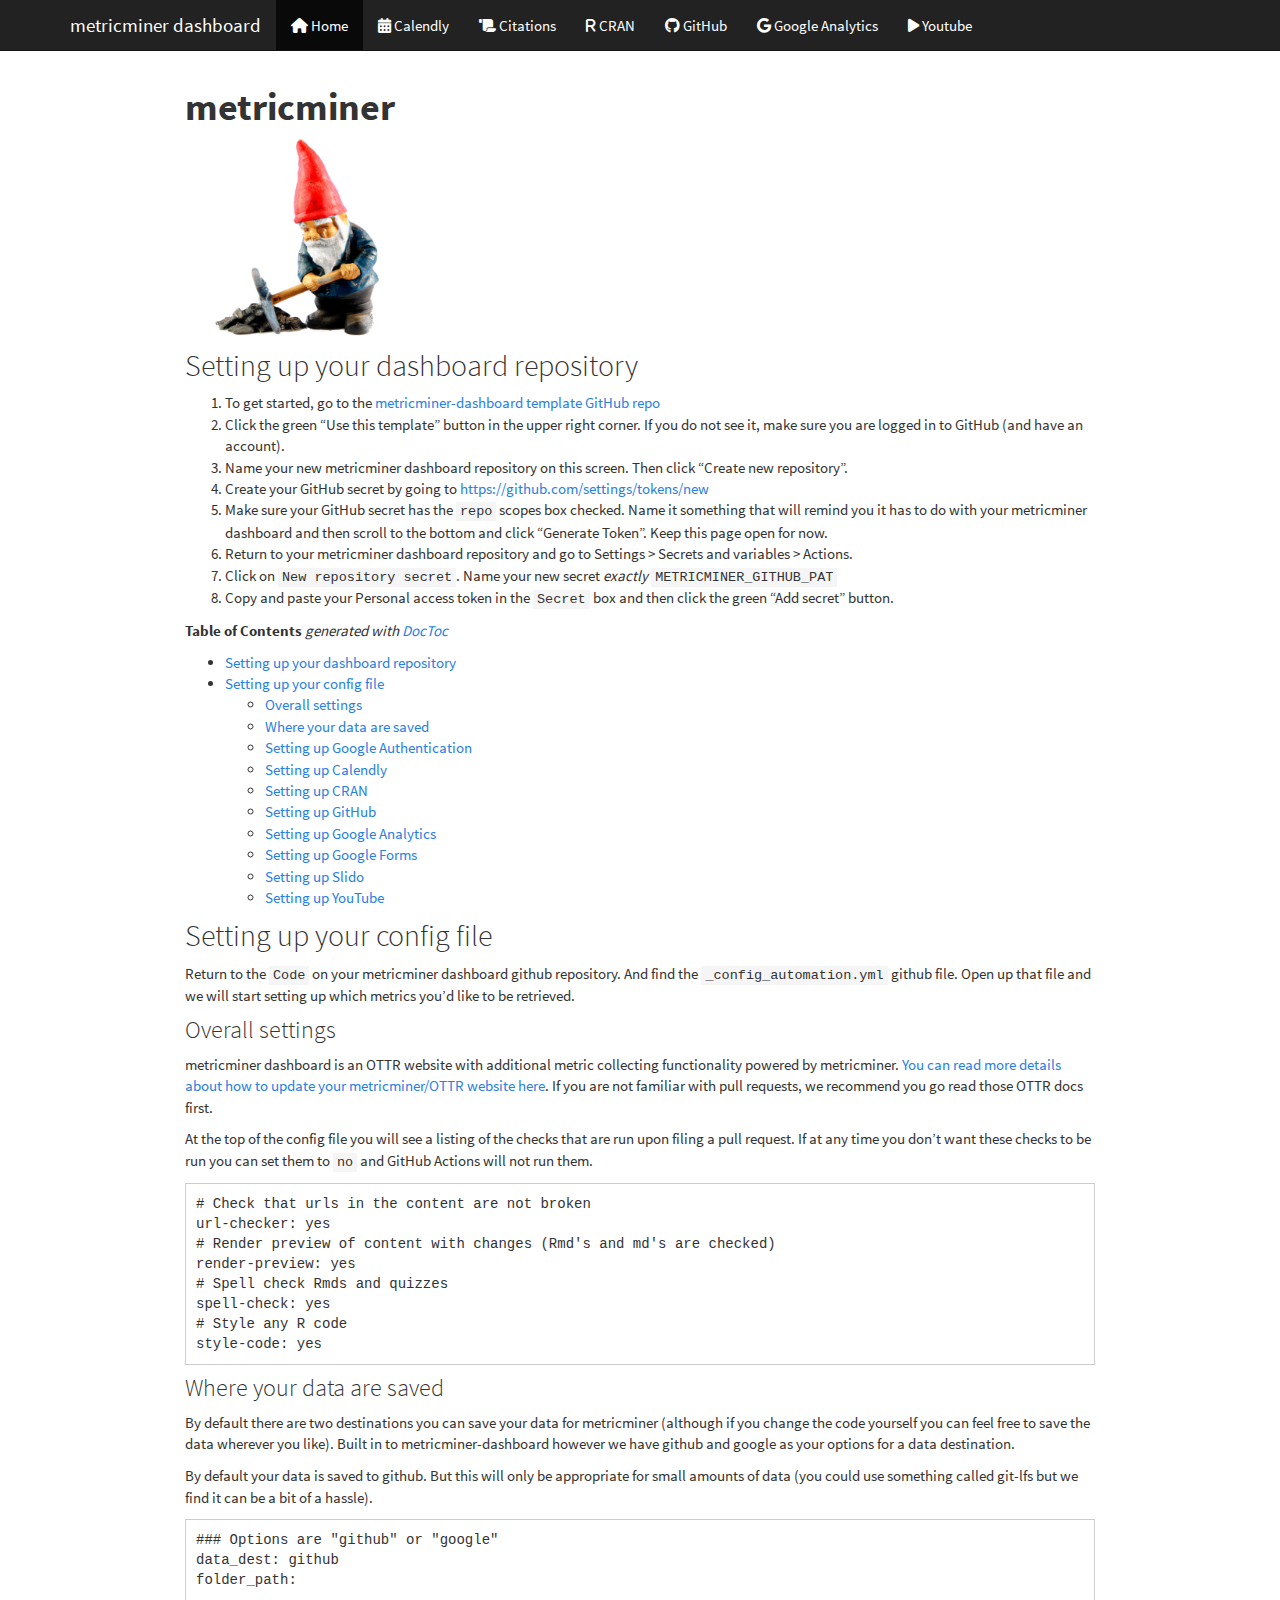
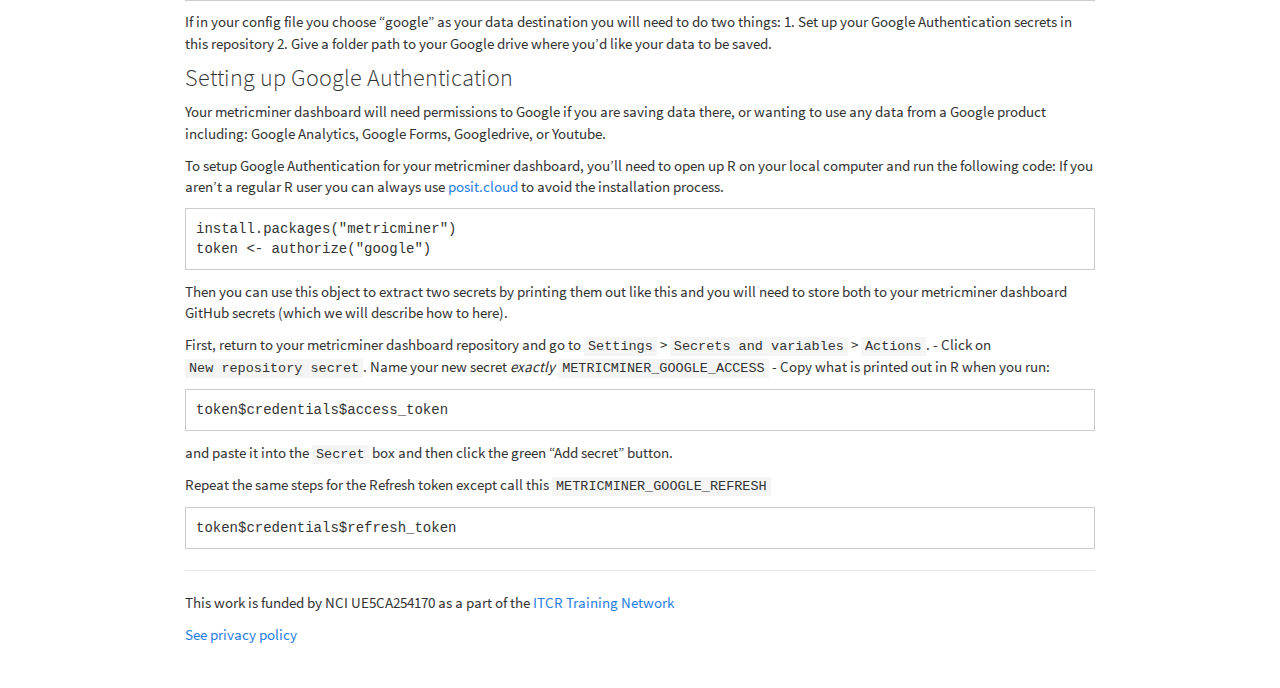
==== docs/index.html @ 534c84b9 "Initial commit" ====
<!DOCTYPE html>

<html>

<head>

<meta charset="utf-8" />
<meta name="generator" content="pandoc" />
<meta http-equiv="X-UA-Compatible" content="IE=EDGE" />




<title>metricminer</title>

<script src="site_libs/header-attrs-2.25/header-attrs.js"></script>
<script src="site_libs/jquery-3.6.0/jquery-3.6.0.min.js"></script>
<meta name="viewport" content="width=device-width, initial-scale=1" />
<link href="site_libs/bootstrap-3.3.5/css/cosmo.min.css" rel="stylesheet" />
<script src="site_libs/bootstrap-3.3.5/js/bootstrap.min.js"></script>
<script src="site_libs/bootstrap-3.3.5/shim/html5shiv.min.js"></script>
<script src="site_libs/bootstrap-3.3.5/shim/respond.min.js"></script>
<style>h1 {font-size: 34px;}
       h1.title {font-size: 38px;}
       h2 {font-size: 30px;}
       h3 {font-size: 24px;}
       h4 {font-size: 18px;}
       h5 {font-size: 16px;}
       h6 {font-size: 12px;}
       code {color: inherit; background-color: rgba(0, 0, 0, 0.04);}
       pre:not([class]) { background-color: white }</style>
<script src="site_libs/navigation-1.1/tabsets.js"></script>
<link href="site_libs/highlightjs-9.12.0/textmate.css" rel="stylesheet" />
<script src="site_libs/highlightjs-9.12.0/highlight.js"></script>
<link href="site_libs/font-awesome-6.4.2/css/all.min.css" rel="stylesheet" />
<link href="site_libs/font-awesome-6.4.2/css/v4-shims.min.css" rel="stylesheet" />
<link rel="shortcut icon" href="resources/images/favicon.ico" />
 <!--- go to https://favicon.io/favicon-converter/ to upload an image to make a new favicon.io. You will need to replace the current favicon.io image with the one in the downloaded directory from the website. The current image is in the resources/images/ directory --->

<style type="text/css">
  code{white-space: pre-wrap;}
  span.smallcaps{font-variant: small-caps;}
  span.underline{text-decoration: underline;}
  div.column{display: inline-block; vertical-align: top; width: 50%;}
  div.hanging-indent{margin-left: 1.5em; text-indent: -1.5em;}
  ul.task-list{list-style: none;}
    </style>

<style type="text/css">code{white-space: pre;}</style>
<script type="text/javascript">
if (window.hljs) {
  hljs.configure({languages: []});
  hljs.initHighlightingOnLoad();
  if (document.readyState && document.readyState === "complete") {
    window.setTimeout(function() { hljs.initHighlighting(); }, 0);
  }
}
</script>









<style type = "text/css">
.main-container {
  max-width: 940px;
  margin-left: auto;
  margin-right: auto;
}
img {
  max-width:100%;
}
.tabbed-pane {
  padding-top: 12px;
}
.html-widget {
  margin-bottom: 20px;
}
button.code-folding-btn:focus {
  outline: none;
}
summary {
  display: list-item;
}
details > summary > p:only-child {
  display: inline;
}
pre code {
  padding: 0;
}
</style>


<style type="text/css">
.dropdown-submenu {
  position: relative;
}
.dropdown-submenu>.dropdown-menu {
  top: 0;
  left: 100%;
  margin-top: -6px;
  margin-left: -1px;
  border-radius: 0 6px 6px 6px;
}
.dropdown-submenu:hover>.dropdown-menu {
  display: block;
}
.dropdown-submenu>a:after {
  display: block;
  content: " ";
  float: right;
  width: 0;
  height: 0;
  border-color: transparent;
  border-style: solid;
  border-width: 5px 0 5px 5px;
  border-left-color: #cccccc;
  margin-top: 5px;
  margin-right: -10px;
}
.dropdown-submenu:hover>a:after {
  border-left-color: #adb5bd;
}
.dropdown-submenu.pull-left {
  float: none;
}
.dropdown-submenu.pull-left>.dropdown-menu {
  left: -100%;
  margin-left: 10px;
  border-radius: 6px 0 6px 6px;
}
</style>

<script type="text/javascript">
// manage active state of menu based on current page
$(document).ready(function () {
  // active menu anchor
  href = window.location.pathname
  href = href.substr(href.lastIndexOf('/') + 1)
  if (href === "")
    href = "index.html";
  var menuAnchor = $('a[href="' + href + '"]');

  // mark the anchor link active (and if it's in a dropdown, also mark that active)
  var dropdown = menuAnchor.closest('li.dropdown');
  if (window.bootstrap) { // Bootstrap 4+
    menuAnchor.addClass('active');
    dropdown.find('> .dropdown-toggle').addClass('active');
  } else { // Bootstrap 3
    menuAnchor.parent().addClass('active');
    dropdown.addClass('active');
  }

  // Navbar adjustments
  var navHeight = $(".navbar").first().height() + 15;
  var style = document.createElement('style');
  var pt = "padding-top: " + navHeight + "px; ";
  var mt = "margin-top: -" + navHeight + "px; ";
  var css = "";
  // offset scroll position for anchor links (for fixed navbar)
  for (var i = 1; i <= 6; i++) {
    css += ".section h" + i + "{ " + pt + mt + "}\n";
  }
  style.innerHTML = "body {" + pt + "padding-bottom: 40px; }\n" + css;
  document.head.appendChild(style);
});
</script>

<!-- tabsets -->

<style type="text/css">
.tabset-dropdown > .nav-tabs {
  display: inline-table;
  max-height: 500px;
  min-height: 44px;
  overflow-y: auto;
  border: 1px solid #ddd;
  border-radius: 4px;
}

.tabset-dropdown > .nav-tabs > li.active:before, .tabset-dropdown > .nav-tabs.nav-tabs-open:before {
  content: "\e259";
  font-family: 'Glyphicons Halflings';
  display: inline-block;
  padding: 10px;
  border-right: 1px solid #ddd;
}

.tabset-dropdown > .nav-tabs.nav-tabs-open > li.active:before {
  content: "\e258";
  font-family: 'Glyphicons Halflings';
  border: none;
}

.tabset-dropdown > .nav-tabs > li.active {
  display: block;
}

.tabset-dropdown > .nav-tabs > li > a,
.tabset-dropdown > .nav-tabs > li > a:focus,
.tabset-dropdown > .nav-tabs > li > a:hover {
  border: none;
  display: inline-block;
  border-radius: 4px;
  background-color: transparent;
}

.tabset-dropdown > .nav-tabs.nav-tabs-open > li {
  display: block;
  float: none;
}

.tabset-dropdown > .nav-tabs > li {
  display: none;
}
</style>

<!-- code folding -->




</head>

<body>


<div class="container-fluid main-container">




<div class="navbar navbar-default  navbar-fixed-top" role="navigation">
  <div class="container">
    <div class="navbar-header">
      <button type="button" class="navbar-toggle collapsed" data-toggle="collapse" data-bs-toggle="collapse" data-target="#navbar" data-bs-target="#navbar">
        <span class="icon-bar"></span>
        <span class="icon-bar"></span>
        <span class="icon-bar"></span>
      </button>
      <a class="navbar-brand" href="index.html">metricminer dashboard</a>
    </div>
    <div id="navbar" class="navbar-collapse collapse">
      <ul class="nav navbar-nav">
        <li>
  <a href="index.html">
    <span class="fa fa-home"></span>
     
    Home
  </a>
</li>
<li>
  <a href="calendly.html">
    <span class="fa fa-calendar"></span>
     
    Calendly
  </a>
</li>
<li>
  <a href="citations.html">
    <span class="fa fa-scroll"></span>
     
    Citations
  </a>
</li>
<li>
  <a href="cran.html">
    <span class="fa fa-r"></span>
     
    CRAN
  </a>
</li>
<li>
  <a href="github.html">
    <span class="fa fa-github"></span>
     
    GitHub
  </a>
</li>
<li>
  <a href="googleanalytics.html">
    <span class="fa fa-google"></span>
     
    Google Analytics
  </a>
</li>
<li>
  <a href="youtube.html">
    <span class="fa fa-play"></span>
     
    Youtube
  </a>
</li>
      </ul>
      <ul class="nav navbar-nav navbar-right">
        
      </ul>
    </div><!--/.nav-collapse -->
  </div><!--/.container -->
</div><!--/.navbar -->

<div id="header">



<h1 class="title toc-ignore"><strong>metricminer</strong></h1>

</div>


<p><img src = "resources/images/metricminer-gnome.png" width = 200></p>
<div id="setting-up-your-dashboard-repository" class="section level2">
<h2>Setting up your dashboard repository</h2>
<ol style="list-style-type: decimal">
<li>To get started, go to the <a
href="https://github.com/fhdsl/metricminer-dashboard">metricminer-dashboard
template GitHub repo</a></li>
<li>Click the green “Use this template” button in the upper right
corner. If you do not see it, make sure you are logged in to GitHub (and
have an account).</li>
<li>Name your new metricminer dashboard repository on this screen. Then
click “Create new repository”.</li>
<li>Create your GitHub secret by going to <a
href="https://github.com/settings/tokens/new"
class="uri">https://github.com/settings/tokens/new</a></li>
<li>Make sure your GitHub secret has the <code>repo</code> scopes box
checked. Name it something that will remind you it has to do with your
metricminer dashboard and then scroll to the bottom and click “Generate
Token”. Keep this page open for now.</li>
<li>Return to your metricminer dashboard repository and go to Settings
&gt; Secrets and variables &gt; Actions.</li>
<li>Click on <code>New repository secret</code>. Name your new secret
<em>exactly</em> <code>METRICMINER_GITHUB_PAT</code></li>
<li>Copy and paste your Personal access token in the <code>Secret</code>
box and then click the green “Add secret” button.</li>
</ol>
<!-- START doctoc generated TOC please keep comment here to allow auto update -->
<!-- DON'T EDIT THIS SECTION, INSTEAD RE-RUN doctoc TO UPDATE -->
<p><strong>Table of Contents</strong> <em>generated with <a
href="https://github.com/thlorenz/doctoc">DocToc</a></em></p>
<ul>
<li><a href="#setting-up-your-dashboard-repository">Setting up your
dashboard repository</a></li>
<li><a href="#setting-up-your-config-file">Setting up your config
file</a>
<ul>
<li><a href="#overall-settings">Overall settings</a></li>
<li><a href="#where-your-data-are-saved">Where your data are
saved</a></li>
<li><a href="#setting-up-google-authentication">Setting up Google
Authentication</a></li>
<li><a href="#setting-up-calendly">Setting up Calendly</a></li>
<li><a href="#setting-up-cran">Setting up CRAN</a></li>
<li><a href="#setting-up-github">Setting up GitHub</a></li>
<li><a href="#setting-up-google-analytics">Setting up Google
Analytics</a></li>
<li><a href="#setting-up-google-forms">Setting up Google Forms</a></li>
<li><a href="#setting-up-slido">Setting up Slido</a></li>
<li><a href="#setting-up-youtube">Setting up YouTube</a></li>
</ul></li>
</ul>
<!-- END doctoc generated TOC please keep comment here to allow auto update -->
</div>
<div id="setting-up-your-config-file" class="section level2">
<h2>Setting up your config file</h2>
<p>Return to the <code>Code</code> on your metricminer dashboard github
repository. And find the <code>_config_automation.yml</code> github
file. Open up that file and we will start setting up which metrics you’d
like to be retrieved.</p>
<div id="overall-settings" class="section level3">
<h3>Overall settings</h3>
<p>metricminer dashboard is an OTTR website with additional metric
collecting functionality powered by metricminer. <a
href="https://www.ottrproject.org/editing_website.html">You can read
more details about how to update your metricminer/OTTR website here</a>.
If you are not familiar with pull requests, we recommend you go read
those OTTR docs first.</p>
<p>At the top of the config file you will see a listing of the checks
that are run upon filing a pull request. If at any time you don’t want
these checks to be run you can set them to <code>no</code> and GitHub
Actions will not run them.</p>
<pre><code># Check that urls in the content are not broken
url-checker: yes
# Render preview of content with changes (Rmd&#39;s and md&#39;s are checked)
render-preview: yes
# Spell check Rmds and quizzes
spell-check: yes
# Style any R code
style-code: yes</code></pre>
</div>
<div id="where-your-data-are-saved" class="section level3">
<h3>Where your data are saved</h3>
<p>By default there are two destinations you can save your data for
metricminer (although if you change the code yourself you can feel free
to save the data wherever you like). Built in to metricminer-dashboard
however we have github and google as your options for a data
destination.</p>
<p>By default your data is saved to github. But this will only be
appropriate for small amounts of data (you could use something called
git-lfs but we find it can be a bit of a hassle).</p>
<pre><code>### Options are &quot;github&quot; or &quot;google&quot;
data_dest: github
folder_path:</code></pre>
<p>If in your config file you choose “google” as your data destination
you will need to do two things: 1. Set up your Google Authentication
secrets in this repository 2. Give a folder path to your Google drive
where you’d like your data to be saved.</p>
</div>
<div id="setting-up-google-authentication" class="section level3">
<h3>Setting up Google Authentication</h3>
<p>Your metricminer dashboard will need permissions to Google if you are
saving data there, or wanting to use any data from a Google product
including: Google Analytics, Google Forms, Googledrive, or Youtube.</p>
<p>To setup Google Authentication for your metricminer dashboard, you’ll
need to open up R on your local computer and run the following code: If
you aren’t a regular R user you can always use <a
href="https://posit.cloud/">posit.cloud</a> to avoid the installation
process.</p>
<pre><code>install.packages(&quot;metricminer&quot;)
token &lt;- authorize(&quot;google&quot;)</code></pre>
<p>Then you can use this object to extract two secrets by printing them
out like this and you will need to store both to your metricminer
dashboard GitHub secrets (which we will describe how to here).</p>
<p>First, return to your metricminer dashboard repository and go to
<code>Settings</code> &gt; <code>Secrets and variables</code> &gt;
<code>Actions</code>. - Click on <code>New repository secret</code>.
Name your new secret <em>exactly</em>
<code>METRICMINER_GOOGLE_ACCESS</code> - Copy what is printed out in R
when you run:</p>
<pre><code>token$credentials$access_token</code></pre>
<p>and paste it into the <code>Secret</code> box and then click the
green “Add secret” button.</p>
<p>Repeat the same steps for the Refresh token except call this
<code>METRICMINER_GOOGLE_REFRESH</code></p>
<pre><code>token$credentials$refresh_token</code></pre>
<hr />
<p>This work is funded by NCI UE5CA254170 as a part of the <a
href="https://www.itcrtraining.org/">ITCR Training Network</a></p>
<!-- Google tag (gtag.js) -->
<script async src="https://www.googletagmanager.com/gtag/js?id=G-951TGMSPH7"></script>
<script>
  window.dataLayer = window.dataLayer || [];
  function gtag(){dataLayer.push(arguments);}
  gtag('js', new Date());

  gtag('config', 'G-951TGMSPH7');
</script>
<p><a href="https://www.metricminer.org/privacypolicy.html">See privacy
policy</a></p>
</div>
</div>




</div>

<script>

// add bootstrap table styles to pandoc tables
function bootstrapStylePandocTables() {
  $('tr.odd').parent('tbody').parent('table').addClass('table table-condensed');
}
$(document).ready(function () {
  bootstrapStylePandocTables();
});


</script>

<!-- tabsets -->

<script>
$(document).ready(function () {
  window.buildTabsets("TOC");
});

$(document).ready(function () {
  $('.tabset-dropdown > .nav-tabs > li').click(function () {
    $(this).parent().toggleClass('nav-tabs-open');
  });
});
</script>

<!-- code folding -->


<!-- dynamically load mathjax for compatibility with self-contained -->
<script>
  (function () {
    var script = document.createElement("script");
    script.type = "text/javascript";
    script.src  = "https://mathjax.rstudio.com/latest/MathJax.js?config=TeX-AMS-MML_HTMLorMML";
    document.getElementsByTagName("head")[0].appendChild(script);
  })();
</script>

</body>
</html>
---- docs/site_libs/bootstrap-3.3.5/css/cosmo.min.css ----
@font-face {
  font-family: 'Source Sans Pro';
  font-style: normal;
  font-weight: 300;
  src: url(fonts/SourceSansProLight.ttf) format('truetype');
}
@font-face {
  font-family: 'Source Sans Pro';
  font-style: normal;
  font-weight: 400;
  src: url(fonts/SourceSansPro.ttf) format('truetype');
}
@font-face {
  font-family: 'Source Sans Pro';
  font-style: normal;
  font-weight: 700;
  src: url(fonts/SourceSansProBold.ttf) format('truetype');
}

/*!
 * bootswatch v3.3.6
 * Homepage: http://bootswatch.com
 * Copyright 2012-2015 Thomas Park
 * Licensed under MIT
 * Based on Bootstrap
*//*!
 * Bootstrap v3.3.6 (http://getbootstrap.com)
 * Copyright 2011-2015 Twitter, Inc.
 * Licensed under MIT (https://github.com/twbs/bootstrap/blob/master/LICENSE)
 *//*! normalize.css v3.0.3 | MIT License | github.com/necolas/normalize.css */html{font-family:sans-serif;-ms-text-size-adjust:100%;-webkit-text-size-adjust:100%}body{margin:0}article,aside,details,figcaption,figure,footer,header,hgroup,main,menu,nav,section,summary{display:block}audio,canvas,progress,video{display:inline-block;vertical-align:baseline}audio:not([controls]){display:none;height:0}[hidden],template{display:none}a{background-color:transparent}a:active,a:hover{outline:0}abbr[title]{border-bottom:1px dotted}b,strong{font-weight:bold}dfn{font-style:italic}h1{font-size:2em;margin:0.67em 0}mark{background:#ff0;color:#000}small{font-size:80%}sub,sup{font-size:75%;line-height:0;position:relative;vertical-align:baseline}sup{top:-0.5em}sub{bottom:-0.25em}img{border:0}svg:not(:root){overflow:hidden}figure{margin:1em 40px}hr{-webkit-box-sizing:content-box;-moz-box-sizing:content-box;box-sizing:content-box;height:0}pre{overflow:auto}code,kbd,pre,samp{font-family:monospace, monospace;font-size:1em}button,input,optgroup,select,textarea{color:inherit;font:inherit;margin:0}button{overflow:visible}button,select{text-transform:none}button,html input[type="button"],input[type="reset"],input[type="submit"]{-webkit-appearance:button;cursor:pointer}button[disabled],html input[disabled]{cursor:default}button::-moz-focus-inner,input::-moz-focus-inner{border:0;padding:0}input{line-height:normal}input[type="checkbox"],input[type="radio"]{-webkit-box-sizing:border-box;-moz-box-sizing:border-box;box-sizing:border-box;padding:0}input[type="number"]::-webkit-inner-spin-button,input[type="number"]::-webkit-outer-spin-button{height:auto}input[type="search"]{-webkit-appearance:textfield;-webkit-box-sizing:content-box;-moz-box-sizing:content-box;box-sizing:content-box}input[type="search"]::-webkit-search-cancel-button,input[type="search"]::-webkit-search-decoration{-webkit-appearance:none}fieldset{border:1px solid #c0c0c0;margin:0 2px;padding:0.35em 0.625em 0.75em}legend{border:0;padding:0}textarea{overflow:auto}optgroup{font-weight:bold}table{border-collapse:collapse;border-spacing:0}td,th{padding:0}/*! Source: https://github.com/h5bp/html5-boilerplate/blob/master/src/css/main.css */@media print{*,*:before,*:after{background:transparent !important;color:#000 !important;-webkit-box-shadow:none !important;box-shadow:none !important;text-shadow:none !important}a,a:visited{text-decoration:underline}a[href]:after{content:" (" attr(href) ")"}abbr[title]:after{content:" (" attr(title) ")"}a[href^="#"]:after,a[href^="javascript:"]:after{content:""}pre,blockquote{border:1px solid #999;page-break-inside:avoid}thead{display:table-header-group}tr,img{page-break-inside:avoid}img{max-width:100% !important}p,h2,h3{orphans:3;widows:3}h2,h3{page-break-after:avoid}.navbar{display:none}.btn>.caret,.dropup>.btn>.caret{border-top-color:#000 !important}.label{border:1px solid #000}.table{border-collapse:collapse !important}.table td,.table th{background-color:#fff !important}.table-bordered th,.table-bordered td{border:1px solid #ddd !important}}@font-face{font-family:'Glyphicons Halflings';src:url('../fonts/glyphicons-halflings-regular.eot');src:url('../fonts/glyphicons-halflings-regular.eot?#iefix') format('embedded-opentype'),url('../fonts/glyphicons-halflings-regular.woff') format('woff'),url('../fonts/glyphicons-halflings-regular.ttf') format('truetype'),url('../fonts/glyphicons-halflings-regular.svg#glyphicons_halflingsregular') format('svg')}.glyphicon{position:relative;top:1px;display:inline-block;font-family:'Glyphicons Halflings';font-style:normal;font-weight:normal;line-height:1;-webkit-font-smoothing:antialiased;-moz-osx-font-smoothing:grayscale}.glyphicon-asterisk:before{content:"\002a"}.glyphicon-plus:before{content:"\002b"}.glyphicon-euro:before,.glyphicon-eur:before{content:"\20ac"}.glyphicon-minus:before{content:"\2212"}.glyphicon-cloud:before{content:"\2601"}.glyphicon-envelope:before{content:"\2709"}.glyphicon-pencil:before{content:"\270f"}.glyphicon-glass:before{content:"\e001"}.glyphicon-music:before{content:"\e002"}.glyphicon-search:before{content:"\e003"}.glyphicon-heart:before{content:"\e005"}.glyphicon-star:before{content:"\e006"}.glyphicon-star-empty:before{content:"\e007"}.glyphicon-user:before{content:"\e008"}.glyphicon-film:before{content:"\e009"}.glyphicon-th-large:before{content:"\e010"}.glyphicon-th:before{content:"\e011"}.glyphicon-th-list:before{content:"\e012"}.glyphicon-ok:before{content:"\e013"}.glyphicon-remove:before{content:"\e014"}.glyphicon-zoom-in:before{content:"\e015"}.glyphicon-zoom-out:before{content:"\e016"}.glyphicon-off:before{content:"\e017"}.glyphicon-signal:before{content:"\e018"}.glyphicon-cog:before{content:"\e019"}.glyphicon-trash:before{content:"\e020"}.glyphicon-home:before{content:"\e021"}.glyphicon-file:before{content:"\e022"}.glyphicon-time:before{content:"\e023"}.glyphicon-road:before{content:"\e024"}.glyphicon-download-alt:before{content:"\e025"}.glyphicon-download:before{content:"\e026"}.glyphicon-upload:before{content:"\e027"}.glyphicon-inbox:before{content:"\e028"}.glyphicon-play-circle:before{content:"\e029"}.glyphicon-repeat:before{content:"\e030"}.glyphicon-refresh:before{content:"\e031"}.glyphicon-list-alt:before{content:"\e032"}.glyphicon-lock:before{content:"\e033"}.glyphicon-flag:before{content:"\e034"}.glyphicon-headphones:before{content:"\e035"}.glyphicon-volume-off:before{content:"\e036"}.glyphicon-volume-down:before{content:"\e037"}.glyphicon-volume-up:before{content:"\e038"}.glyphicon-qrcode:before{content:"\e039"}.glyphicon-barcode:before{content:"\e040"}.glyphicon-tag:before{content:"\e041"}.glyphicon-tags:before{content:"\e042"}.glyphicon-book:before{content:"\e043"}.glyphicon-bookmark:before{content:"\e044"}.glyphicon-print:before{content:"\e045"}.glyphicon-camera:before{content:"\e046"}.glyphicon-font:before{content:"\e047"}.glyphicon-bold:before{content:"\e048"}.glyphicon-italic:before{content:"\e049"}.glyphicon-text-height:before{content:"\e050"}.glyphicon-text-width:before{content:"\e051"}.glyphicon-align-left:before{content:"\e052"}.glyphicon-align-center:before{content:"\e053"}.glyphicon-align-right:before{content:"\e054"}.glyphicon-align-justify:before{content:"\e055"}.glyphicon-list:before{content:"\e056"}.glyphicon-indent-left:before{content:"\e057"}.glyphicon-indent-right:before{content:"\e058"}.glyphicon-facetime-video:before{content:"\e059"}.glyphicon-picture:before{content:"\e060"}.glyphicon-map-marker:before{content:"\e062"}.glyphicon-adjust:before{content:"\e063"}.glyphicon-tint:before{content:"\e064"}.glyphicon-edit:before{content:"\e065"}.glyphicon-share:before{content:"\e066"}.glyphicon-check:before{content:"\e067"}.glyphicon-move:before{content:"\e068"}.glyphicon-step-backward:before{content:"\e069"}.glyphicon-fast-backward:before{content:"\e070"}.glyphicon-backward:before{content:"\e071"}.glyphicon-play:before{content:"\e072"}.glyphicon-pause:before{content:"\e073"}.glyphicon-stop:before{content:"\e074"}.glyphicon-forward:before{content:"\e075"}.glyphicon-fast-forward:before{content:"\e076"}.glyphicon-step-forward:before{content:"\e077"}.glyphicon-eject:before{content:"\e078"}.glyphicon-chevron-left:before{content:"\e079"}.glyphicon-chevron-right:before{content:"\e080"}.glyphicon-plus-sign:before{content:"\e081"}.glyphicon-minus-sign:before{content:"\e082"}.glyphicon-remove-sign:before{content:"\e083"}.glyphicon-ok-sign:before{content:"\e084"}.glyphicon-question-sign:before{content:"\e085"}.glyphicon-info-sign:before{content:"\e086"}.glyphicon-screenshot:before{content:"\e087"}.glyphicon-remove-circle:before{content:"\e088"}.glyphicon-ok-circle:before{content:"\e089"}.glyphicon-ban-circle:before{content:"\e090"}.glyphicon-arrow-left:before{content:"\e091"}.glyphicon-arrow-right:before{content:"\e092"}.glyphicon-arrow-up:before{content:"\e093"}.glyphicon-arrow-down:before{content:"\e094"}.glyphicon-share-alt:before{content:"\e095"}.glyphicon-resize-full:before{content:"\e096"}.glyphicon-resize-small:before{content:"\e097"}.glyphicon-exclamation-sign:before{content:"\e101"}.glyphicon-gift:before{content:"\e102"}.glyphicon-leaf:before{content:"\e103"}.glyphicon-fire:before{content:"\e104"}.glyphicon-eye-open:before{content:"\e105"}.glyphicon-eye-close:before{content:"\e106"}.glyphicon-warning-sign:before{content:"\e107"}.glyphicon-plane:before{content:"\e108"}.glyphicon-calendar:before{content:"\e109"}.glyphicon-random:before{content:"\e110"}.glyphicon-comment:before{content:"\e111"}.glyphicon-magnet:before{content:"\e112"}.glyphicon-chevron-up:before{content:"\e113"}.glyphicon-chevron-down:before{content:"\e114"}.glyphicon-retweet:before{content:"\e115"}.glyphicon-shopping-cart:before{content:"\e116"}.glyphicon-folder-close:before{content:"\e117"}.glyphicon-folder-open:before{content:"\e118"}.glyphicon-resize-vertical:before{content:"\e119"}.glyphicon-resize-horizontal:before{content:"\e120"}.glyphicon-hdd:before{content:"\e121"}.glyphicon-bullhorn:before{content:"\e122"}.glyphicon-bell:before{content:"\e123"}.glyphicon-certificate:before{content:"\e124"}.glyphicon-thumbs-up:before{content:"\e125"}.glyphicon-thumbs-down:before{content:"\e126"}.glyphicon-hand-right:before{content:"\e127"}.glyphicon-hand-left:before{content:"\e128"}.glyphicon-hand-up:before{content:"\e129"}.glyphicon-hand-down:before{content:"\e130"}.glyphicon-circle-arrow-right:before{content:"\e131"}.glyphicon-circle-arrow-left:before{content:"\e132"}.glyphicon-circle-arrow-up:before{content:"\e133"}.glyphicon-circle-arrow-down:before{content:"\e134"}.glyphicon-globe:before{content:"\e135"}.glyphicon-wrench:before{content:"\e136"}.glyphicon-tasks:before{content:"\e137"}.glyphicon-filter:before{content:"\e138"}.glyphicon-briefcase:before{content:"\e139"}.glyphicon-fullscreen:before{content:"\e140"}.glyphicon-dashboard:before{content:"\e141"}.glyphicon-paperclip:before{content:"\e142"}.glyphicon-heart-empty:before{content:"\e143"}.glyphicon-link:before{content:"\e144"}.glyphicon-phone:before{content:"\e145"}.glyphicon-pushpin:before{content:"\e146"}.glyphicon-usd:before{content:"\e148"}.glyphicon-gbp:before{content:"\e149"}.glyphicon-sort:before{content:"\e150"}.glyphicon-sort-by-alphabet:before{content:"\e151"}.glyphicon-sort-by-alphabet-alt:before{content:"\e152"}.glyphicon-sort-by-order:before{content:"\e153"}.glyphicon-sort-by-order-alt:before{content:"\e154"}.glyphicon-sort-by-attributes:before{content:"\e155"}.glyphicon-sort-by-attributes-alt:before{content:"\e156"}.glyphicon-unchecked:before{content:"\e157"}.glyphicon-expand:before{content:"\e158"}.glyphicon-collapse-down:before{content:"\e159"}.glyphicon-collapse-up:before{content:"\e160"}.glyphicon-log-in:before{content:"\e161"}.glyphicon-flash:before{content:"\e162"}.glyphicon-log-out:before{content:"\e163"}.glyphicon-new-window:before{content:"\e164"}.glyphicon-record:before{content:"\e165"}.glyphicon-save:before{content:"\e166"}.glyphicon-open:before{content:"\e167"}.glyphicon-saved:before{content:"\e168"}.glyphicon-import:before{content:"\e169"}.glyphicon-export:before{content:"\e170"}.glyphicon-send:before{content:"\e171"}.glyphicon-floppy-disk:before{content:"\e172"}.glyphicon-floppy-saved:before{content:"\e173"}.glyphicon-floppy-remove:before{content:"\e174"}.glyphicon-floppy-save:before{content:"\e175"}.glyphicon-floppy-open:before{content:"\e176"}.glyphicon-credit-card:before{content:"\e177"}.glyphicon-transfer:before{content:"\e178"}.glyphicon-cutlery:before{content:"\e179"}.glyphicon-header:before{content:"\e180"}.glyphicon-compressed:before{content:"\e181"}.glyphicon-earphone:before{content:"\e182"}.glyphicon-phone-alt:before{content:"\e183"}.glyphicon-tower:before{content:"\e184"}.glyphicon-stats:before{content:"\e185"}.glyphicon-sd-video:before{content:"\e186"}.glyphicon-hd-video:before{content:"\e187"}.glyphicon-subtitles:before{content:"\e188"}.glyphicon-sound-stereo:before{content:"\e189"}.glyphicon-sound-dolby:before{content:"\e190"}.glyphicon-sound-5-1:before{content:"\e191"}.glyphicon-sound-6-1:before{content:"\e192"}.glyphicon-sound-7-1:before{content:"\e193"}.glyphicon-copyright-mark:before{content:"\e194"}.glyphicon-registration-mark:before{content:"\e195"}.glyphicon-cloud-download:before{content:"\e197"}.glyphicon-cloud-upload:before{content:"\e198"}.glyphicon-tree-conifer:before{content:"\e199"}.glyphicon-tree-deciduous:before{content:"\e200"}.glyphicon-cd:before{content:"\e201"}.glyphicon-save-file:before{content:"\e202"}.glyphicon-open-file:before{content:"\e203"}.glyphicon-level-up:before{content:"\e204"}.glyphicon-copy:before{content:"\e205"}.glyphicon-paste:before{content:"\e206"}.glyphicon-alert:before{content:"\e209"}.glyphicon-equalizer:before{content:"\e210"}.glyphicon-king:before{content:"\e211"}.glyphicon-queen:before{content:"\e212"}.glyphicon-pawn:before{content:"\e213"}.glyphicon-bishop:before{content:"\e214"}.glyphicon-knight:before{content:"\e215"}.glyphicon-baby-formula:before{content:"\e216"}.glyphicon-tent:before{content:"\26fa"}.glyphicon-blackboard:before{content:"\e218"}.glyphicon-bed:before{content:"\e219"}.glyphicon-apple:before{content:"\f8ff"}.glyphicon-erase:before{content:"\e221"}.glyphicon-hourglass:before{content:"\231b"}.glyphicon-lamp:before{content:"\e223"}.glyphicon-duplicate:before{content:"\e224"}.glyphicon-piggy-bank:before{content:"\e225"}.glyphicon-scissors:before{content:"\e226"}.glyphicon-bitcoin:before{content:"\e227"}.glyphicon-btc:before{content:"\e227"}.glyphicon-xbt:before{content:"\e227"}.glyphicon-yen:before{content:"\00a5"}.glyphicon-jpy:before{content:"\00a5"}.glyphicon-ruble:before{content:"\20bd"}.glyphicon-rub:before{content:"\20bd"}.glyphicon-scale:before{content:"\e230"}.glyphicon-ice-lolly:before{content:"\e231"}.glyphicon-ice-lolly-tasted:before{content:"\e232"}.glyphicon-education:before{content:"\e233"}.glyphicon-option-horizontal:before{content:"\e234"}.glyphicon-option-vertical:before{content:"\e235"}.glyphicon-menu-hamburger:before{content:"\e236"}.glyphicon-modal-window:before{content:"\e237"}.glyphicon-oil:before{content:"\e238"}.glyphicon-grain:before{content:"\e239"}.glyphicon-sunglasses:before{content:"\e240"}.glyphicon-text-size:before{content:"\e241"}.glyphicon-text-color:before{content:"\e242"}.glyphicon-text-background:before{content:"\e243"}.glyphicon-object-align-top:before{content:"\e244"}.glyphicon-object-align-bottom:before{content:"\e245"}.glyphicon-object-align-horizontal:before{content:"\e246"}.glyphicon-object-align-left:before{content:"\e247"}.glyphicon-object-align-vertical:before{content:"\e248"}.glyphicon-object-align-right:before{content:"\e249"}.glyphicon-triangle-right:before{content:"\e250"}.glyphicon-triangle-left:before{content:"\e251"}.glyphicon-triangle-bottom:before{content:"\e252"}.glyphicon-triangle-top:before{content:"\e253"}.glyphicon-console:before{content:"\e254"}.glyphicon-superscript:before{content:"\e255"}.glyphicon-subscript:before{content:"\e256"}.glyphicon-menu-left:before{content:"\e257"}.glyphicon-menu-right:before{content:"\e258"}.glyphicon-menu-down:before{content:"\e259"}.glyphicon-menu-up:before{content:"\e260"}*{-webkit-box-sizing:border-box;-moz-box-sizing:border-box;box-sizing:border-box}*:before,*:after{-webkit-box-sizing:border-box;-moz-box-sizing:border-box;box-sizing:border-box}html{font-size:10px;-webkit-tap-highlight-color:rgba(0,0,0,0)}body{font-family:"Source Sans Pro",Calibri,Candara,Arial,sans-serif;font-size:15px;line-height:1.42857143;color:#333333;background-color:#ffffff}input,button,select,textarea{font-family:inherit;font-size:inherit;line-height:inherit}a{color:#2780e3;text-decoration:none}a:hover,a:focus{color:#165ba8;text-decoration:underline}a:focus{outline:thin dotted;outline:5px auto -webkit-focus-ring-color;outline-offset:-2px}figure{margin:0}img{vertical-align:middle}.img-responsive,.thumbnail>img,.thumbnail a>img,.carousel-inner>.item>img,.carousel-inner>.item>a>img{display:block;max-width:100%;height:auto}.img-rounded{border-radius:0}.img-thumbnail{padding:4px;line-height:1.42857143;background-color:#ffffff;border:1px solid #dddddd;border-radius:0;-webkit-transition:all .2s ease-in-out;-o-transition:all .2s ease-in-out;transition:all .2s ease-in-out;display:inline-block;max-width:100%;height:auto}.img-circle{border-radius:50%}hr{margin-top:21px;margin-bottom:21px;border:0;border-top:1px solid #e6e6e6}.sr-only{position:absolute;width:1px;height:1px;margin:-1px;padding:0;overflow:hidden;clip:rect(0, 0, 0, 0);border:0}.sr-only-focusable:active,.sr-only-focusable:focus{position:static;width:auto;height:auto;margin:0;overflow:visible;clip:auto}[role="button"]{cursor:pointer}h1,h2,h3,h4,h5,h6,.h1,.h2,.h3,.h4,.h5,.h6{font-family:"Source Sans Pro",Calibri,Candara,Arial,sans-serif;font-weight:300;line-height:1.1;color:inherit}h1 small,h2 small,h3 small,h4 small,h5 small,h6 small,.h1 small,.h2 small,.h3 small,.h4 small,.h5 small,.h6 small,h1 .small,h2 .small,h3 .small,h4 .small,h5 .small,h6 .small,.h1 .small,.h2 .small,.h3 .small,.h4 .small,.h5 .small,.h6 .small{font-weight:normal;line-height:1;color:#999999}h1,.h1,h2,.h2,h3,.h3{margin-top:21px;margin-bottom:10.5px}h1 small,.h1 small,h2 small,.h2 small,h3 small,.h3 small,h1 .small,.h1 .small,h2 .small,.h2 .small,h3 .small,.h3 .small{font-size:65%}h4,.h4,h5,.h5,h6,.h6{margin-top:10.5px;margin-bottom:10.5px}h4 small,.h4 small,h5 small,.h5 small,h6 small,.h6 small,h4 .small,.h4 .small,h5 .small,.h5 .small,h6 .small,.h6 .small{font-size:75%}h1,.h1{font-size:39px}h2,.h2{font-size:32px}h3,.h3{font-size:26px}h4,.h4{font-size:19px}h5,.h5{font-size:15px}h6,.h6{font-size:13px}p{margin:0 0 10.5px}.lead{margin-bottom:21px;font-size:17px;font-weight:300;line-height:1.4}@media (min-width:768px){.lead{font-size:22.5px}}small,.small{font-size:86%}mark,.mark{background-color:#ff7518;padding:.2em}.text-left{text-align:left}.text-right{text-align:right}.text-center{text-align:center}.text-justify{text-align:justify}.text-nowrap{white-space:nowrap}.text-lowercase{text-transform:lowercase}.text-uppercase{text-transform:uppercase}.text-capitalize{text-transform:capitalize}.text-muted{color:#999999}.text-primary{color:#2780e3}a.text-primary:hover,a.text-primary:focus{color:#1967be}.text-success{color:#ffffff}a.text-success:hover,a.text-success:focus{color:#e6e6e6}.text-info{color:#ffffff}a.text-info:hover,a.text-info:focus{color:#e6e6e6}.text-warning{color:#ffffff}a.text-warning:hover,a.text-warning:focus{color:#e6e6e6}.text-danger{color:#ffffff}a.text-danger:hover,a.text-danger:focus{color:#e6e6e6}.bg-primary{color:#fff;background-color:#2780e3}a.bg-primary:hover,a.bg-primary:focus{background-color:#1967be}.bg-success{background-color:#3fb618}a.bg-success:hover,a.bg-success:focus{background-color:#2f8912}.bg-info{background-color:#9954bb}a.bg-info:hover,a.bg-info:focus{background-color:#7e3f9d}.bg-warning{background-color:#ff7518}a.bg-warning:hover,a.bg-warning:focus{background-color:#e45c00}.bg-danger{background-color:#ff0039}a.bg-danger:hover,a.bg-danger:focus{background-color:#cc002e}.page-header{padding-bottom:9.5px;margin:42px 0 21px;border-bottom:1px solid #e6e6e6}ul,ol{margin-top:0;margin-bottom:10.5px}ul ul,ol ul,ul ol,ol ol{margin-bottom:0}.list-unstyled{padding-left:0;list-style:none}.list-inline{padding-left:0;list-style:none;margin-left:-5px}.list-inline>li{display:inline-block;padding-left:5px;padding-right:5px}dl{margin-top:0;margin-bottom:21px}dt,dd{line-height:1.42857143}dt{font-weight:bold}dd{margin-left:0}@media (min-width:768px){.dl-horizontal dt{float:left;width:160px;clear:left;text-align:right;overflow:hidden;text-overflow:ellipsis;white-space:nowrap}.dl-horizontal dd{margin-left:180px}}abbr[title],abbr[data-original-title]{cursor:help;border-bottom:1px dotted #999999}.initialism{font-size:90%;text-transform:uppercase}blockquote{padding:10.5px 21px;margin:0 0 21px;font-size:18.75px;border-left:5px solid #e6e6e6}blockquote p:last-child,blockquote ul:last-child,blockquote ol:last-child{margin-bottom:0}blockquote footer,blockquote small,blockquote .small{display:block;font-size:80%;line-height:1.42857143;color:#999999}blockquote footer:before,blockquote small:before,blockquote .small:before{content:'\2014 \00A0'}.blockquote-reverse,blockquote.pull-right{padding-right:15px;padding-left:0;border-right:5px solid #e6e6e6;border-left:0;text-align:right}.blockquote-reverse footer:before,blockquote.pull-right footer:before,.blockquote-reverse small:before,blockquote.pull-right small:before,.blockquote-reverse .small:before,blockquote.pull-right .small:before{content:''}.blockquote-reverse footer:after,blockquote.pull-right footer:after,.blockquote-reverse small:after,blockquote.pull-right small:after,.blockquote-reverse .small:after,blockquote.pull-right .small:after{content:'\00A0 \2014'}address{margin-bottom:21px;font-style:normal;line-height:1.42857143}code,kbd,pre,samp{font-family:monospace}code{padding:2px 4px;font-size:90%;color:#c7254e;background-color:#f9f2f4;border-radius:0}kbd{padding:2px 4px;font-size:90%;color:#ffffff;background-color:#333333;border-radius:0;-webkit-box-shadow:inset 0 -1px 0 rgba(0,0,0,0.25);box-shadow:inset 0 -1px 0 rgba(0,0,0,0.25)}kbd kbd{padding:0;font-size:100%;font-weight:bold;-webkit-box-shadow:none;box-shadow:none}pre{display:block;padding:10px;margin:0 0 10.5px;font-size:14px;line-height:1.42857143;word-break:break-all;word-wrap:break-word;color:#333333;background-color:#f5f5f5;border:1px solid #cccccc;border-radius:0}pre code{padding:0;font-size:inherit;color:inherit;white-space:pre-wrap;background-color:transparent;border-radius:0}.pre-scrollable{max-height:340px;overflow-y:scroll}.container{margin-right:auto;margin-left:auto;padding-left:15px;padding-right:15px}@media (min-width:768px){.container{width:750px}}@media (min-width:992px){.container{width:970px}}@media (min-width:1200px){.container{width:1170px}}.container-fluid{margin-right:auto;margin-left:auto;padding-left:15px;padding-right:15px}.row{margin-left:-15px;margin-right:-15px}.col-xs-1,.col-sm-1,.col-md-1,.col-lg-1,.col-xs-2,.col-sm-2,.col-md-2,.col-lg-2,.col-xs-3,.col-sm-3,.col-md-3,.col-lg-3,.col-xs-4,.col-sm-4,.col-md-4,.col-lg-4,.col-xs-5,.col-sm-5,.col-md-5,.col-lg-5,.col-xs-6,.col-sm-6,.col-md-6,.col-lg-6,.col-xs-7,.col-sm-7,.col-md-7,.col-lg-7,.col-xs-8,.col-sm-8,.col-md-8,.col-lg-8,.col-xs-9,.col-sm-9,.col-md-9,.col-lg-9,.col-xs-10,.col-sm-10,.col-md-10,.col-lg-10,.col-xs-11,.col-sm-11,.col-md-11,.col-lg-11,.col-xs-12,.col-sm-12,.col-md-12,.col-lg-12{position:relative;min-height:1px;padding-left:15px;padding-right:15px}.col-xs-1,.col-xs-2,.col-xs-3,.col-xs-4,.col-xs-5,.col-xs-6,.col-xs-7,.col-xs-8,.col-xs-9,.col-xs-10,.col-xs-11,.col-xs-12{float:left}.col-xs-12{width:100%}.col-xs-11{width:91.66666667%}.col-xs-10{width:83.33333333%}.col-xs-9{width:75%}.col-xs-8{width:66.66666667%}.col-xs-7{width:58.33333333%}.col-xs-6{width:50%}.col-xs-5{width:41.66666667%}.col-xs-4{width:33.33333333%}.col-xs-3{width:25%}.col-xs-2{width:16.66666667%}.col-xs-1{width:8.33333333%}.col-xs-pull-12{right:100%}.col-xs-pull-11{right:91.66666667%}.col-xs-pull-10{right:83.33333333%}.col-xs-pull-9{right:75%}.col-xs-pull-8{right:66.66666667%}.col-xs-pull-7{right:58.33333333%}.col-xs-pull-6{right:50%}.col-xs-pull-5{right:41.66666667%}.col-xs-pull-4{right:33.33333333%}.col-xs-pull-3{right:25%}.col-xs-pull-2{right:16.66666667%}.col-xs-pull-1{right:8.33333333%}.col-xs-pull-0{right:auto}.col-xs-push-12{left:100%}.col-xs-push-11{left:91.66666667%}.col-xs-push-10{left:83.33333333%}.col-xs-push-9{left:75%}.col-xs-push-8{left:66.66666667%}.col-xs-push-7{left:58.33333333%}.col-xs-push-6{left:50%}.col-xs-push-5{left:41.66666667%}.col-xs-push-4{left:33.33333333%}.col-xs-push-3{left:25%}.col-xs-push-2{left:16.66666667%}.col-xs-push-1{left:8.33333333%}.col-xs-push-0{left:auto}.col-xs-offset-12{margin-left:100%}.col-xs-offset-11{margin-left:91.66666667%}.col-xs-offset-10{margin-left:83.33333333%}.col-xs-offset-9{margin-left:75%}.col-xs-offset-8{margin-left:66.66666667%}.col-xs-offset-7{margin-left:58.33333333%}.col-xs-offset-6{margin-left:50%}.col-xs-offset-5{margin-left:41.66666667%}.col-xs-offset-4{margin-left:33.33333333%}.col-xs-offset-3{margin-left:25%}.col-xs-offset-2{margin-left:16.66666667%}.col-xs-offset-1{margin-left:8.33333333%}.col-xs-offset-0{margin-left:0%}@media (min-width:768px){.col-sm-1,.col-sm-2,.col-sm-3,.col-sm-4,.col-sm-5,.col-sm-6,.col-sm-7,.col-sm-8,.col-sm-9,.col-sm-10,.col-sm-11,.col-sm-12{float:left}.col-sm-12{width:100%}.col-sm-11{width:91.66666667%}.col-sm-10{width:83.33333333%}.col-sm-9{width:75%}.col-sm-8{width:66.66666667%}.col-sm-7{width:58.33333333%}.col-sm-6{width:50%}.col-sm-5{width:41.66666667%}.col-sm-4{width:33.33333333%}.col-sm-3{width:25%}.col-sm-2{width:16.66666667%}.col-sm-1{width:8.33333333%}.col-sm-pull-12{right:100%}.col-sm-pull-11{right:91.66666667%}.col-sm-pull-10{right:83.33333333%}.col-sm-pull-9{right:75%}.col-sm-pull-8{right:66.66666667%}.col-sm-pull-7{right:58.33333333%}.col-sm-pull-6{right:50%}.col-sm-pull-5{right:41.66666667%}.col-sm-pull-4{right:33.33333333%}.col-sm-pull-3{right:25%}.col-sm-pull-2{right:16.66666667%}.col-sm-pull-1{right:8.33333333%}.col-sm-pull-0{right:auto}.col-sm-push-12{left:100%}.col-sm-push-11{left:91.66666667%}.col-sm-push-10{left:83.33333333%}.col-sm-push-9{left:75%}.col-sm-push-8{left:66.66666667%}.col-sm-push-7{left:58.33333333%}.col-sm-push-6{left:50%}.col-sm-push-5{left:41.66666667%}.col-sm-push-4{left:33.33333333%}.col-sm-push-3{left:25%}.col-sm-push-2{left:16.66666667%}.col-sm-push-1{left:8.33333333%}.col-sm-push-0{left:auto}.col-sm-offset-12{margin-left:100%}.col-sm-offset-11{margin-left:91.66666667%}.col-sm-offset-10{margin-left:83.33333333%}.col-sm-offset-9{margin-left:75%}.col-sm-offset-8{margin-left:66.66666667%}.col-sm-offset-7{margin-left:58.33333333%}.col-sm-offset-6{margin-left:50%}.col-sm-offset-5{margin-left:41.66666667%}.col-sm-offset-4{margin-left:33.33333333%}.col-sm-offset-3{margin-left:25%}.col-sm-offset-2{margin-left:16.66666667%}.col-sm-offset-1{margin-left:8.33333333%}.col-sm-offset-0{margin-left:0%}}@media (min-width:992px){.col-md-1,.col-md-2,.col-md-3,.col-md-4,.col-md-5,.col-md-6,.col-md-7,.col-md-8,.col-md-9,.col-md-10,.col-md-11,.col-md-12{float:left}.col-md-12{width:100%}.col-md-11{width:91.66666667%}.col-md-10{width:83.33333333%}.col-md-9{width:75%}.col-md-8{width:66.66666667%}.col-md-7{width:58.33333333%}.col-md-6{width:50%}.col-md-5{width:41.66666667%}.col-md-4{width:33.33333333%}.col-md-3{width:25%}.col-md-2{width:16.66666667%}.col-md-1{width:8.33333333%}.col-md-pull-12{right:100%}.col-md-pull-11{right:91.66666667%}.col-md-pull-10{right:83.33333333%}.col-md-pull-9{right:75%}.col-md-pull-8{right:66.66666667%}.col-md-pull-7{right:58.33333333%}.col-md-pull-6{right:50%}.col-md-pull-5{right:41.66666667%}.col-md-pull-4{right:33.33333333%}.col-md-pull-3{right:25%}.col-md-pull-2{right:16.66666667%}.col-md-pull-1{right:8.33333333%}.col-md-pull-0{right:auto}.col-md-push-12{left:100%}.col-md-push-11{left:91.66666667%}.col-md-push-10{left:83.33333333%}.col-md-push-9{left:75%}.col-md-push-8{left:66.66666667%}.col-md-push-7{left:58.33333333%}.col-md-push-6{left:50%}.col-md-push-5{left:41.66666667%}.col-md-push-4{left:33.33333333%}.col-md-push-3{left:25%}.col-md-push-2{left:16.66666667%}.col-md-push-1{left:8.33333333%}.col-md-push-0{left:auto}.col-md-offset-12{margin-left:100%}.col-md-offset-11{margin-left:91.66666667%}.col-md-offset-10{margin-left:83.33333333%}.col-md-offset-9{margin-left:75%}.col-md-offset-8{margin-left:66.66666667%}.col-md-offset-7{margin-left:58.33333333%}.col-md-offset-6{margin-left:50%}.col-md-offset-5{margin-left:41.66666667%}.col-md-offset-4{margin-left:33.33333333%}.col-md-offset-3{margin-left:25%}.col-md-offset-2{margin-left:16.66666667%}.col-md-offset-1{margin-left:8.33333333%}.col-md-offset-0{margin-left:0%}}@media (min-width:1200px){.col-lg-1,.col-lg-2,.col-lg-3,.col-lg-4,.col-lg-5,.col-lg-6,.col-lg-7,.col-lg-8,.col-lg-9,.col-lg-10,.col-lg-11,.col-lg-12{float:left}.col-lg-12{width:100%}.col-lg-11{width:91.66666667%}.col-lg-10{width:83.33333333%}.col-lg-9{width:75%}.col-lg-8{width:66.66666667%}.col-lg-7{width:58.33333333%}.col-lg-6{width:50%}.col-lg-5{width:41.66666667%}.col-lg-4{width:33.33333333%}.col-lg-3{width:25%}.col-lg-2{width:16.66666667%}.col-lg-1{width:8.33333333%}.col-lg-pull-12{right:100%}.col-lg-pull-11{right:91.66666667%}.col-lg-pull-10{right:83.33333333%}.col-lg-pull-9{right:75%}.col-lg-pull-8{right:66.66666667%}.col-lg-pull-7{right:58.33333333%}.col-lg-pull-6{right:50%}.col-lg-pull-5{right:41.66666667%}.col-lg-pull-4{right:33.33333333%}.col-lg-pull-3{right:25%}.col-lg-pull-2{right:16.66666667%}.col-lg-pull-1{right:8.33333333%}.col-lg-pull-0{right:auto}.col-lg-push-12{left:100%}.col-lg-push-11{left:91.66666667%}.col-lg-push-10{left:83.33333333%}.col-lg-push-9{left:75%}.col-lg-push-8{left:66.66666667%}.col-lg-push-7{left:58.33333333%}.col-lg-push-6{left:50%}.col-lg-push-5{left:41.66666667%}.col-lg-push-4{left:33.33333333%}.col-lg-push-3{left:25%}.col-lg-push-2{left:16.66666667%}.col-lg-push-1{left:8.33333333%}.col-lg-push-0{left:auto}.col-lg-offset-12{margin-left:100%}.col-lg-offset-11{margin-left:91.66666667%}.col-lg-offset-10{margin-left:83.33333333%}.col-lg-offset-9{margin-left:75%}.col-lg-offset-8{margin-left:66.66666667%}.col-lg-offset-7{margin-left:58.33333333%}.col-lg-offset-6{margin-left:50%}.col-lg-offset-5{margin-left:41.66666667%}.col-lg-offset-4{margin-left:33.33333333%}.col-lg-offset-3{margin-left:25%}.col-lg-offset-2{margin-left:16.66666667%}.col-lg-offset-1{margin-left:8.33333333%}.col-lg-offset-0{margin-left:0%}}table{background-color:transparent}caption{padding-top:8px;padding-bottom:8px;color:#999999;text-align:left}th{}.table{width:100%;max-width:100%;margin-bottom:21px}.table>thead>tr>th,.table>tbody>tr>th,.table>tfoot>tr>th,.table>thead>tr>td,.table>tbody>tr>td,.table>tfoot>tr>td{padding:8px;line-height:1.42857143;vertical-align:top;border-top:1px solid #dddddd}.table>thead>tr>th{vertical-align:bottom;border-bottom:2px solid #dddddd}.table>caption+thead>tr:first-child>th,.table>colgroup+thead>tr:first-child>th,.table>thead:first-child>tr:first-child>th,.table>caption+thead>tr:first-child>td,.table>colgroup+thead>tr:first-child>td,.table>thead:first-child>tr:first-child>td{border-top:0}.table>tbody+tbody{border-top:2px solid #dddddd}.table .table{background-color:#ffffff}.table-condensed>thead>tr>th,.table-condensed>tbody>tr>th,.table-condensed>tfoot>tr>th,.table-condensed>thead>tr>td,.table-condensed>tbody>tr>td,.table-condensed>tfoot>tr>td{padding:5px}.table-bordered{border:1px solid #dddddd}.table-bordered>thead>tr>th,.table-bordered>tbody>tr>th,.table-bordered>tfoot>tr>th,.table-bordered>thead>tr>td,.table-bordered>tbody>tr>td,.table-bordered>tfoot>tr>td{border:1px solid #dddddd}.table-bordered>thead>tr>th,.table-bordered>thead>tr>td{border-bottom-width:2px}.table-striped>tbody>tr:nth-of-type(odd){background-color:#f9f9f9}.table-hover>tbody>tr:hover{background-color:#f5f5f5}table col[class*="col-"]{position:static;float:none;display:table-column}table td[class*="col-"],table th[class*="col-"]{position:static;float:none;display:table-cell}.table>thead>tr>td.active,.table>tbody>tr>td.active,.table>tfoot>tr>td.active,.table>thead>tr>th.active,.table>tbody>tr>th.active,.table>tfoot>tr>th.active,.table>thead>tr.active>td,.table>tbody>tr.active>td,.table>tfoot>tr.active>td,.table>thead>tr.active>th,.table>tbody>tr.active>th,.table>tfoot>tr.active>th{background-color:#f5f5f5}.table-hover>tbody>tr>td.active:hover,.table-hover>tbody>tr>th.active:hover,.table-hover>tbody>tr.active:hover>td,.table-hover>tbody>tr:hover>.active,.table-hover>tbody>tr.active:hover>th{background-color:#e8e8e8}.table>thead>tr>td.success,.table>tbody>tr>td.success,.table>tfoot>tr>td.success,.table>thead>tr>th.success,.table>tbody>tr>th.success,.table>tfoot>tr>th.success,.table>thead>tr.success>td,.table>tbody>tr.success>td,.table>tfoot>tr.success>td,.table>thead>tr.success>th,.table>tbody>tr.success>th,.table>tfoot>tr.success>th{background-color:#3fb618}.table-hover>tbody>tr>td.success:hover,.table-hover>tbody>tr>th.success:hover,.table-hover>tbody>tr.success:hover>td,.table-hover>tbody>tr:hover>.success,.table-hover>tbody>tr.success:hover>th{background-color:#379f15}.table>thead>tr>td.info,.table>tbody>tr>td.info,.table>tfoot>tr>td.info,.table>thead>tr>th.info,.table>tbody>tr>th.info,.table>tfoot>tr>th.info,.table>thead>tr.info>td,.table>tbody>tr.info>td,.table>tfoot>tr.info>td,.table>thead>tr.info>th,.table>tbody>tr.info>th,.table>tfoot>tr.info>th{background-color:#9954bb}.table-hover>tbody>tr>td.info:hover,.table-hover>tbody>tr>th.info:hover,.table-hover>tbody>tr.info:hover>td,.table-hover>tbody>tr:hover>.info,.table-hover>tbody>tr.info:hover>th{background-color:#8d46b0}.table>thead>tr>td.warning,.table>tbody>tr>td.warning,.table>tfoot>tr>td.warning,.table>thead>tr>th.warning,.table>tbody>tr>th.warning,.table>tfoot>tr>th.warning,.table>thead>tr.warning>td,.table>tbody>tr.warning>td,.table>tfoot>tr.warning>td,.table>thead>tr.warning>th,.table>tbody>tr.warning>th,.table>tfoot>tr.warning>th{background-color:#ff7518}.table-hover>tbody>tr>td.warning:hover,.table-hover>tbody>tr>th.warning:hover,.table-hover>tbody>tr.warning:hover>td,.table-hover>tbody>tr:hover>.warning,.table-hover>tbody>tr.warning:hover>th{background-color:#fe6600}.table>thead>tr>td.danger,.table>tbody>tr>td.danger,.table>tfoot>tr>td.danger,.table>thead>tr>th.danger,.table>tbody>tr>th.danger,.table>tfoot>tr>th.danger,.table>thead>tr.danger>td,.table>tbody>tr.danger>td,.table>tfoot>tr.danger>td,.table>thead>tr.danger>th,.table>tbody>tr.danger>th,.table>tfoot>tr.danger>th{background-color:#ff0039}.table-hover>tbody>tr>td.danger:hover,.table-hover>tbody>tr>th.danger:hover,.table-hover>tbody>tr.danger:hover>td,.table-hover>tbody>tr:hover>.danger,.table-hover>tbody>tr.danger:hover>th{background-color:#e60033}.table-responsive{overflow-x:auto;min-height:0.01%}@media screen and (max-width:767px){.table-responsive{width:100%;margin-bottom:15.75px;overflow-y:hidden;-ms-overflow-style:-ms-autohiding-scrollbar;border:1px solid #dddddd}.table-responsive>.table{margin-bottom:0}.table-responsive>.table>thead>tr>th,.table-responsive>.table>tbody>tr>th,.table-responsive>.table>tfoot>tr>th,.table-responsive>.table>thead>tr>td,.table-responsive>.table>tbody>tr>td,.table-responsive>.table>tfoot>tr>td{white-space:nowrap}.table-responsive>.table-bordered{border:0}.table-responsive>.table-bordered>thead>tr>th:first-child,.table-responsive>.table-bordered>tbody>tr>th:first-child,.table-responsive>.table-bordered>tfoot>tr>th:first-child,.table-responsive>.table-bordered>thead>tr>td:first-child,.table-responsive>.table-bordered>tbody>tr>td:first-child,.table-responsive>.table-bordered>tfoot>tr>td:first-child{border-left:0}.table-responsive>.table-bordered>thead>tr>th:last-child,.table-responsive>.table-bordered>tbody>tr>th:last-child,.table-responsive>.table-bordered>tfoot>tr>th:last-child,.table-responsive>.table-bordered>thead>tr>td:last-child,.table-responsive>.table-bordered>tbody>tr>td:last-child,.table-responsive>.table-bordered>tfoot>tr>td:last-child{border-right:0}.table-responsive>.table-bordered>tbody>tr:last-child>th,.table-responsive>.table-bordered>tfoot>tr:last-child>th,.table-responsive>.table-bordered>tbody>tr:last-child>td,.table-responsive>.table-bordered>tfoot>tr:last-child>td{border-bottom:0}}fieldset{padding:0;margin:0;border:0;min-width:0}legend{display:block;width:100%;padding:0;margin-bottom:21px;font-size:22.5px;line-height:inherit;color:#333333;border:0;border-bottom:1px solid #e5e5e5}label{display:inline-block;max-width:100%;margin-bottom:5px;font-weight:bold}input[type="search"]{-webkit-box-sizing:border-box;-moz-box-sizing:border-box;box-sizing:border-box}input[type="radio"],input[type="checkbox"]{margin:4px 0 0;margin-top:1px \9;line-height:normal}input[type="file"]{display:block}input[type="range"]{display:block;width:100%}select[multiple],select[size]{height:auto}input[type="file"]:focus,input[type="radio"]:focus,input[type="checkbox"]:focus{outline:thin dotted;outline:5px auto -webkit-focus-ring-color;outline-offset:-2px}output{display:block;padding-top:11px;font-size:15px;line-height:1.42857143;color:#333333}.form-control{display:block;width:100%;height:43px;padding:10px 18px;font-size:15px;line-height:1.42857143;color:#333333;background-color:#ffffff;background-image:none;border:1px solid #cccccc;border-radius:0;-webkit-box-shadow:inset 0 1px 1px rgba(0,0,0,0.075);box-shadow:inset 0 1px 1px rgba(0,0,0,0.075);-webkit-transition:border-color ease-in-out .15s,-webkit-box-shadow ease-in-out .15s;-o-transition:border-color ease-in-out .15s,box-shadow ease-in-out .15s;transition:border-color ease-in-out .15s,box-shadow ease-in-out .15s}.form-control:focus{border-color:#66afe9;outline:0;-webkit-box-shadow:inset 0 1px 1px rgba(0,0,0,0.075),0 0 8px rgba(102,175,233,0.6);box-shadow:inset 0 1px 1px rgba(0,0,0,0.075),0 0 8px rgba(102,175,233,0.6)}.form-control::-moz-placeholder{color:#999999;opacity:1}.form-control:-ms-input-placeholder{color:#999999}.form-control::-webkit-input-placeholder{color:#999999}.form-control::-ms-expand{border:0;background-color:transparent}.form-control[disabled],.form-control[readonly],fieldset[disabled] .form-control{background-color:#e6e6e6;opacity:1}.form-control[disabled],fieldset[disabled] .form-control{cursor:not-allowed}textarea.form-control{height:auto}input[type="search"]{-webkit-appearance:none}@media screen and (-webkit-min-device-pixel-ratio:0){input[type="date"].form-control,input[type="time"].form-control,input[type="datetime-local"].form-control,input[type="month"].form-control{line-height:43px}input[type="date"].input-sm,input[type="time"].input-sm,input[type="datetime-local"].input-sm,input[type="month"].input-sm,.input-group-sm input[type="date"],.input-group-sm input[type="time"],.input-group-sm input[type="datetime-local"],.input-group-sm input[type="month"]{line-height:31px}input[type="date"].input-lg,input[type="time"].input-lg,input[type="datetime-local"].input-lg,input[type="month"].input-lg,.input-group-lg input[type="date"],.input-group-lg input[type="time"],.input-group-lg input[type="datetime-local"],.input-group-lg input[type="month"]{line-height:64px}}.form-group{margin-bottom:15px}.radio,.checkbox{position:relative;display:block;margin-top:10px;margin-bottom:10px}.radio label,.checkbox label{min-height:21px;padding-left:20px;margin-bottom:0;font-weight:normal;cursor:pointer}.radio input[type="radio"],.radio-inline input[type="radio"],.checkbox input[type="checkbox"],.checkbox-inline input[type="checkbox"]{position:absolute;margin-left:-20px;margin-top:4px \9}.radio+.radio,.checkbox+.checkbox{margin-top:-5px}.radio-inline,.checkbox-inline{position:relative;display:inline-block;padding-left:20px;margin-bottom:0;vertical-align:middle;font-weight:normal;cursor:pointer}.radio-inline+.radio-inline,.checkbox-inline+.checkbox-inline{margin-top:0;margin-left:10px}input[type="radio"][disabled],input[type="checkbox"][disabled],input[type="radio"].disabled,input[type="checkbox"].disabled,fieldset[disabled] input[type="radio"],fieldset[disabled] input[type="checkbox"]{cursor:not-allowed}.radio-inline.disabled,.checkbox-inline.disabled,fieldset[disabled] .radio-inline,fieldset[disabled] .checkbox-inline{cursor:not-allowed}.radio.disabled label,.checkbox.disabled label,fieldset[disabled] .radio label,fieldset[disabled] .checkbox label{cursor:not-allowed}.form-control-static{padding-top:11px;padding-bottom:11px;margin-bottom:0;min-height:36px}.form-control-static.input-lg,.form-control-static.input-sm{padding-left:0;padding-right:0}.input-sm{height:31px;padding:5px 10px;font-size:13px;line-height:1.5;border-radius:0}select.input-sm{height:31px;line-height:31px}textarea.input-sm,select[multiple].input-sm{height:auto}.form-group-sm .form-control{height:31px;padding:5px 10px;font-size:13px;line-height:1.5;border-radius:0}.form-group-sm select.form-control{height:31px;line-height:31px}.form-group-sm textarea.form-control,.form-group-sm select[multiple].form-control{height:auto}.form-group-sm .form-control-static{height:31px;min-height:34px;padding:6px 10px;font-size:13px;line-height:1.5}.input-lg{height:64px;padding:18px 30px;font-size:19px;line-height:1.3333333;border-radius:0}select.input-lg{height:64px;line-height:64px}textarea.input-lg,select[multiple].input-lg{height:auto}.form-group-lg .form-control{height:64px;padding:18px 30px;font-size:19px;line-height:1.3333333;border-radius:0}.form-group-lg select.form-control{height:64px;line-height:64px}.form-group-lg textarea.form-control,.form-group-lg select[multiple].form-control{height:auto}.form-group-lg .form-control-static{height:64px;min-height:40px;padding:19px 30px;font-size:19px;line-height:1.3333333}.has-feedback{position:relative}.has-feedback .form-control{padding-right:53.75px}.form-control-feedback{position:absolute;top:0;right:0;z-index:2;display:block;width:43px;height:43px;line-height:43px;text-align:center;pointer-events:none}.input-lg+.form-control-feedback,.input-group-lg+.form-control-feedback,.form-group-lg .form-control+.form-control-feedback{width:64px;height:64px;line-height:64px}.input-sm+.form-control-feedback,.input-group-sm+.form-control-feedback,.form-group-sm .form-control+.form-control-feedback{width:31px;height:31px;line-height:31px}.has-success .help-block,.has-success .control-label,.has-success .radio,.has-success .checkbox,.has-success .radio-inline,.has-success .checkbox-inline,.has-success.radio label,.has-success.checkbox label,.has-success.radio-inline label,.has-success.checkbox-inline label{color:#ffffff}.has-success .form-control{border-color:#ffffff;-webkit-box-shadow:inset 0 1px 1px rgba(0,0,0,0.075);box-shadow:inset 0 1px 1px rgba(0,0,0,0.075)}.has-success .form-control:focus{border-color:#e6e6e6;-webkit-box-shadow:inset 0 1px 1px rgba(0,0,0,0.075),0 0 6px #fff;box-shadow:inset 0 1px 1px rgba(0,0,0,0.075),0 0 6px #fff}.has-success .input-group-addon{color:#ffffff;border-color:#ffffff;background-color:#3fb618}.has-success .form-control-feedback{color:#ffffff}.has-warning .help-block,.has-warning .control-label,.has-warning .radio,.has-warning .checkbox,.has-warning .radio-inline,.has-warning .checkbox-inline,.has-warning.radio label,.has-warning.checkbox label,.has-warning.radio-inline label,.has-warning.checkbox-inline label{color:#ffffff}.has-warning .form-control{border-color:#ffffff;-webkit-box-shadow:inset 0 1px 1px rgba(0,0,0,0.075);box-shadow:inset 0 1px 1px rgba(0,0,0,0.075)}.has-warning .form-control:focus{border-color:#e6e6e6;-webkit-box-shadow:inset 0 1px 1px rgba(0,0,0,0.075),0 0 6px #fff;box-shadow:inset 0 1px 1px rgba(0,0,0,0.075),0 0 6px #fff}.has-warning .input-group-addon{color:#ffffff;border-color:#ffffff;background-color:#ff7518}.has-warning .form-control-feedback{color:#ffffff}.has-error .help-block,.has-error .control-label,.has-error .radio,.has-error .checkbox,.has-error .radio-inline,.has-error .checkbox-inline,.has-error.radio label,.has-error.checkbox label,.has-error.radio-inline label,.has-error.checkbox-inline label{color:#ffffff}.has-error .form-control{border-color:#ffffff;-webkit-box-shadow:inset 0 1px 1px rgba(0,0,0,0.075);box-shadow:inset 0 1px 1px rgba(0,0,0,0.075)}.has-error .form-control:focus{border-color:#e6e6e6;-webkit-box-shadow:inset 0 1px 1px rgba(0,0,0,0.075),0 0 6px #fff;box-shadow:inset 0 1px 1px rgba(0,0,0,0.075),0 0 6px #fff}.has-error .input-group-addon{color:#ffffff;border-color:#ffffff;background-color:#ff0039}.has-error .form-control-feedback{color:#ffffff}.has-feedback label~.form-control-feedback{top:26px}.has-feedback label.sr-only~.form-control-feedback{top:0}.help-block{display:block;margin-top:5px;margin-bottom:10px;color:#737373}@media (min-width:768px){.form-inline .form-group{display:inline-block;margin-bottom:0;vertical-align:middle}.form-inline .form-control{display:inline-block;width:auto;vertical-align:middle}.form-inline .form-control-static{display:inline-block}.form-inline .input-group{display:inline-table;vertical-align:middle}.form-inline .input-group .input-group-addon,.form-inline .input-group .input-group-btn,.form-inline .input-group .form-control{width:auto}.form-inline .input-group>.form-control{width:100%}.form-inline .control-label{margin-bottom:0;vertical-align:middle}.form-inline .radio,.form-inline .checkbox{display:inline-block;margin-top:0;margin-bottom:0;vertical-align:middle}.form-inline .radio label,.form-inline .checkbox label{padding-left:0}.form-inline .radio input[type="radio"],.form-inline .checkbox input[type="checkbox"]{position:relative;margin-left:0}.form-inline .has-feedback .form-control-feedback{top:0}}.form-horizontal .radio,.form-horizontal .checkbox,.form-horizontal .radio-inline,.form-horizontal .checkbox-inline{margin-top:0;margin-bottom:0;padding-top:11px}.form-horizontal .radio,.form-horizontal .checkbox{min-height:32px}.form-horizontal .form-group{margin-left:-15px;margin-right:-15px}@media (min-width:768px){.form-horizontal .control-label{text-align:right;margin-bottom:0;padding-top:11px}}.form-horizontal .has-feedback .form-control-feedback{right:15px}@media (min-width:768px){.form-horizontal .form-group-lg .control-label{padding-top:19px;font-size:19px}}@media (min-width:768px){.form-horizontal .form-group-sm .control-label{padding-top:6px;font-size:13px}}.btn{display:inline-block;margin-bottom:0;font-weight:normal;text-align:center;vertical-align:middle;-ms-touch-action:manipulation;touch-action:manipulation;cursor:pointer;background-image:none;border:1px solid transparent;white-space:nowrap;padding:10px 18px;font-size:15px;line-height:1.42857143;border-radius:0;-webkit-user-select:none;-moz-user-select:none;-ms-user-select:none;user-select:none}.btn:focus,.btn:active:focus,.btn.active:focus,.btn.focus,.btn:active.focus,.btn.active.focus{outline:thin dotted;outline:5px auto -webkit-focus-ring-color;outline-offset:-2px}.btn:hover,.btn:focus,.btn.focus{color:#ffffff;text-decoration:none}.btn:active,.btn.active{outline:0;background-image:none;-webkit-box-shadow:inset 0 3px 5px rgba(0,0,0,0.125);box-shadow:inset 0 3px 5px rgba(0,0,0,0.125)}.btn.disabled,.btn[disabled],fieldset[disabled] .btn{cursor:not-allowed;opacity:0.65;filter:alpha(opacity=65);-webkit-box-shadow:none;box-shadow:none}a.btn.disabled,fieldset[disabled] a.btn{pointer-events:none}.btn-default{color:#ffffff;background-color:#222222;border-color:#222222}.btn-default:focus,.btn-default.focus{color:#ffffff;background-color:#090909;border-color:#000000}.btn-default:hover{color:#ffffff;background-color:#090909;border-color:#040404}.btn-default:active,.btn-default.active,.open>.dropdown-toggle.btn-default{color:#ffffff;background-color:#090909;border-color:#040404}.btn-default:active:hover,.btn-default.active:hover,.open>.dropdown-toggle.btn-default:hover,.btn-default:active:focus,.btn-default.active:focus,.open>.dropdown-toggle.btn-default:focus,.btn-default:active.focus,.btn-default.active.focus,.open>.dropdown-toggle.btn-default.focus{color:#ffffff;background-color:#000000;border-color:#000000}.btn-default:active,.btn-default.active,.open>.dropdown-toggle.btn-default{background-image:none}.btn-default.disabled:hover,.btn-default[disabled]:hover,fieldset[disabled] .btn-default:hover,.btn-default.disabled:focus,.btn-default[disabled]:focus,fieldset[disabled] .btn-default:focus,.btn-default.disabled.focus,.btn-default[disabled].focus,fieldset[disabled] .btn-default.focus{background-color:#222222;border-color:#222222}.btn-default .badge{color:#222222;background-color:#ffffff}.btn-primary{color:#ffffff;background-color:#2780e3;border-color:#2780e3}.btn-primary:focus,.btn-primary.focus{color:#ffffff;background-color:#1967be;border-color:#10427b}.btn-primary:hover{color:#ffffff;background-color:#1967be;border-color:#1862b5}.btn-primary:active,.btn-primary.active,.open>.dropdown-toggle.btn-primary{color:#ffffff;background-color:#1967be;border-color:#1862b5}.btn-primary:active:hover,.btn-primary.active:hover,.open>.dropdown-toggle.btn-primary:hover,.btn-primary:active:focus,.btn-primary.active:focus,.open>.dropdown-toggle.btn-primary:focus,.btn-primary:active.focus,.btn-primary.active.focus,.open>.dropdown-toggle.btn-primary.focus{color:#ffffff;background-color:#15569f;border-color:#10427b}.btn-primary:active,.btn-primary.active,.open>.dropdown-toggle.btn-primary{background-image:none}.btn-primary.disabled:hover,.btn-primary[disabled]:hover,fieldset[disabled] .btn-primary:hover,.btn-primary.disabled:focus,.btn-primary[disabled]:focus,fieldset[disabled] .btn-primary:focus,.btn-primary.disabled.focus,.btn-primary[disabled].focus,fieldset[disabled] .btn-primary.focus{background-color:#2780e3;border-color:#2780e3}.btn-primary .badge{color:#2780e3;background-color:#ffffff}.btn-success{color:#ffffff;background-color:#3fb618;border-color:#3fb618}.btn-success:focus,.btn-success.focus{color:#ffffff;background-color:#2f8912;border-color:#184509}.btn-success:hover{color:#ffffff;background-color:#2f8912;border-color:#2c8011}.btn-success:active,.btn-success.active,.open>.dropdown-toggle.btn-success{color:#ffffff;background-color:#2f8912;border-color:#2c8011}.btn-success:active:hover,.btn-success.active:hover,.open>.dropdown-toggle.btn-success:hover,.btn-success:active:focus,.btn-success.active:focus,.open>.dropdown-toggle.btn-success:focus,.btn-success:active.focus,.btn-success.active.focus,.open>.dropdown-toggle.btn-success.focus{color:#ffffff;background-color:#24690e;border-color:#184509}.btn-success:active,.btn-success.active,.open>.dropdown-toggle.btn-success{background-image:none}.btn-success.disabled:hover,.btn-success[disabled]:hover,fieldset[disabled] .btn-success:hover,.btn-success.disabled:focus,.btn-success[disabled]:focus,fieldset[disabled] .btn-success:focus,.btn-success.disabled.focus,.btn-success[disabled].focus,fieldset[disabled] .btn-success.focus{background-color:#3fb618;border-color:#3fb618}.btn-success .badge{color:#3fb618;background-color:#ffffff}.btn-info{color:#ffffff;background-color:#9954bb;border-color:#9954bb}.btn-info:focus,.btn-info.focus{color:#ffffff;background-color:#7e3f9d;border-color:#522967}.btn-info:hover{color:#ffffff;background-color:#7e3f9d;border-color:#783c96}.btn-info:active,.btn-info.active,.open>.dropdown-toggle.btn-info{color:#ffffff;background-color:#7e3f9d;border-color:#783c96}.btn-info:active:hover,.btn-info.active:hover,.open>.dropdown-toggle.btn-info:hover,.btn-info:active:focus,.btn-info.active:focus,.open>.dropdown-toggle.btn-info:focus,.btn-info:active.focus,.btn-info.active.focus,.open>.dropdown-toggle.btn-info.focus{color:#ffffff;background-color:#6a3484;border-color:#522967}.btn-info:active,.btn-info.active,.open>.dropdown-toggle.btn-info{background-image:none}.btn-info.disabled:hover,.btn-info[disabled]:hover,fieldset[disabled] .btn-info:hover,.btn-info.disabled:focus,.btn-info[disabled]:focus,fieldset[disabled] .btn-info:focus,.btn-info.disabled.focus,.btn-info[disabled].focus,fieldset[disabled] .btn-info.focus{background-color:#9954bb;border-color:#9954bb}.btn-info .badge{color:#9954bb;background-color:#ffffff}.btn-warning{color:#ffffff;background-color:#ff7518;border-color:#ff7518}.btn-warning:focus,.btn-warning.focus{color:#ffffff;background-color:#e45c00;border-color:#983d00}.btn-warning:hover{color:#ffffff;background-color:#e45c00;border-color:#da5800}.btn-warning:active,.btn-warning.active,.open>.dropdown-toggle.btn-warning{color:#ffffff;background-color:#e45c00;border-color:#da5800}.btn-warning:active:hover,.btn-warning.active:hover,.open>.dropdown-toggle.btn-warning:hover,.btn-warning:active:focus,.btn-warning.active:focus,.open>.dropdown-toggle.btn-warning:focus,.btn-warning:active.focus,.btn-warning.active.focus,.open>.dropdown-toggle.btn-warning.focus{color:#ffffff;background-color:#c04d00;border-color:#983d00}.btn-warning:active,.btn-warning.active,.open>.dropdown-toggle.btn-warning{background-image:none}.btn-warning.disabled:hover,.btn-warning[disabled]:hover,fieldset[disabled] .btn-warning:hover,.btn-warning.disabled:focus,.btn-warning[disabled]:focus,fieldset[disabled] .btn-warning:focus,.btn-warning.disabled.focus,.btn-warning[disabled].focus,fieldset[disabled] .btn-warning.focus{background-color:#ff7518;border-color:#ff7518}.btn-warning .badge{color:#ff7518;background-color:#ffffff}.btn-danger{color:#ffffff;background-color:#ff0039;border-color:#ff0039}.btn-danger:focus,.btn-danger.focus{color:#ffffff;background-color:#cc002e;border-color:#80001c}.btn-danger:hover{color:#ffffff;background-color:#cc002e;border-color:#c2002b}.btn-danger:active,.btn-danger.active,.open>.dropdown-toggle.btn-danger{color:#ffffff;background-color:#cc002e;border-color:#c2002b}.btn-danger:active:hover,.btn-danger.active:hover,.open>.dropdown-toggle.btn-danger:hover,.btn-danger:active:focus,.btn-danger.active:focus,.open>.dropdown-toggle.btn-danger:focus,.btn-danger:active.focus,.btn-danger.active.focus,.open>.dropdown-toggle.btn-danger.focus{color:#ffffff;background-color:#a80026;border-color:#80001c}.btn-danger:active,.btn-danger.active,.open>.dropdown-toggle.btn-danger{background-image:none}.btn-danger.disabled:hover,.btn-danger[disabled]:hover,fieldset[disabled] .btn-danger:hover,.btn-danger.disabled:focus,.btn-danger[disabled]:focus,fieldset[disabled] .btn-danger:focus,.btn-danger.disabled.focus,.btn-danger[disabled].focus,fieldset[disabled] .btn-danger.focus{background-color:#ff0039;border-color:#ff0039}.btn-danger .badge{color:#ff0039;background-color:#ffffff}.btn-link{color:#2780e3;font-weight:normal;border-radius:0}.btn-link,.btn-link:active,.btn-link.active,.btn-link[disabled],fieldset[disabled] .btn-link{background-color:transparent;-webkit-box-shadow:none;box-shadow:none}.btn-link,.btn-link:hover,.btn-link:focus,.btn-link:active{border-color:transparent}.btn-link:hover,.btn-link:focus{color:#165ba8;text-decoration:underline;background-color:transparent}.btn-link[disabled]:hover,fieldset[disabled] .btn-link:hover,.btn-link[disabled]:focus,fieldset[disabled] .btn-link:focus{color:#999999;text-decoration:none}.btn-lg,.btn-group-lg>.btn{padding:18px 30px;font-size:19px;line-height:1.3333333;border-radius:0}.btn-sm,.btn-group-sm>.btn{padding:5px 10px;font-size:13px;line-height:1.5;border-radius:0}.btn-xs,.btn-group-xs>.btn{padding:1px 5px;font-size:13px;line-height:1.5;border-radius:0}.btn-block{display:block;width:100%}.btn-block+.btn-block{margin-top:5px}input[type="submit"].btn-block,input[type="reset"].btn-block,input[type="button"].btn-block{width:100%}.fade{opacity:0;-webkit-transition:opacity 0.15s linear;-o-transition:opacity 0.15s linear;transition:opacity 0.15s linear}.fade.in{opacity:1}.collapse{display:none}.collapse.in{display:block}tr.collapse.in{display:table-row}tbody.collapse.in{display:table-row-group}.collapsing{position:relative;height:0;overflow:hidden;-webkit-transition-property:height, visibility;-o-transition-property:height, visibility;transition-property:height, visibility;-webkit-transition-duration:0.35s;-o-transition-duration:0.35s;transition-duration:0.35s;-webkit-transition-timing-function:ease;-o-transition-timing-function:ease;transition-timing-function:ease}.caret{display:inline-block;width:0;height:0;margin-left:2px;vertical-align:middle;border-top:4px dashed;border-top:4px solid \9;border-right:4px solid transparent;border-left:4px solid transparent}.dropup,.dropdown{position:relative}.dropdown-toggle:focus{outline:0}.dropdown-menu{position:absolute;top:100%;left:0;z-index:1000;display:none;float:left;min-width:160px;padding:5px 0;margin:2px 0 0;list-style:none;font-size:15px;text-align:left;background-color:#ffffff;border:1px solid #cccccc;border:1px solid rgba(0,0,0,0.15);border-radius:0;-webkit-box-shadow:0 6px 12px rgba(0,0,0,0.175);box-shadow:0 6px 12px rgba(0,0,0,0.175);-webkit-background-clip:padding-box;background-clip:padding-box}.dropdown-menu.pull-right{right:0;left:auto}.dropdown-menu .divider{height:1px;margin:9.5px 0;overflow:hidden;background-color:#e5e5e5}.dropdown-menu>li>a{display:block;padding:3px 20px;clear:both;font-weight:normal;line-height:1.42857143;color:#333333;white-space:nowrap}.dropdown-menu>li>a:hover,.dropdown-menu>li>a:focus{text-decoration:none;color:#ffffff;background-color:#2780e3}.dropdown-menu>.active>a,.dropdown-menu>.active>a:hover,.dropdown-menu>.active>a:focus{color:#ffffff;text-decoration:none;outline:0;background-color:#2780e3}.dropdown-menu>.disabled>a,.dropdown-menu>.disabled>a:hover,.dropdown-menu>.disabled>a:focus{color:#999999}.dropdown-menu>.disabled>a:hover,.dropdown-menu>.disabled>a:focus{text-decoration:none;background-color:transparent;background-image:none;filter:progid:DXImageTransform.Microsoft.gradient(enabled=false);cursor:not-allowed}.open>.dropdown-menu{display:block}.open>a{outline:0}.dropdown-menu-right{left:auto;right:0}.dropdown-menu-left{left:0;right:auto}.dropdown-header{display:block;padding:3px 20px;font-size:13px;line-height:1.42857143;color:#999999;white-space:nowrap}.dropdown-backdrop{position:fixed;left:0;right:0;bottom:0;top:0;z-index:990}.pull-right>.dropdown-menu{right:0;left:auto}.dropup .caret,.navbar-fixed-bottom .dropdown .caret{border-top:0;border-bottom:4px dashed;border-bottom:4px solid \9;content:""}.dropup .dropdown-menu,.navbar-fixed-bottom .dropdown .dropdown-menu{top:auto;bottom:100%;margin-bottom:2px}@media (min-width:768px){.navbar-right .dropdown-menu{left:auto;right:0}.navbar-right .dropdown-menu-left{left:0;right:auto}}.btn-group,.btn-group-vertical{position:relative;display:inline-block;vertical-align:middle}.btn-group>.btn,.btn-group-vertical>.btn{position:relative;float:left}.btn-group>.btn:hover,.btn-group-vertical>.btn:hover,.btn-group>.btn:focus,.btn-group-vertical>.btn:focus,.btn-group>.btn:active,.btn-group-vertical>.btn:active,.btn-group>.btn.active,.btn-group-vertical>.btn.active{z-index:2}.btn-group .btn+.btn,.btn-group .btn+.btn-group,.btn-group .btn-group+.btn,.btn-group .btn-group+.btn-group{margin-left:-1px}.btn-toolbar{margin-left:-5px}.btn-toolbar .btn,.btn-toolbar .btn-group,.btn-toolbar .input-group{float:left}.btn-toolbar>.btn,.btn-toolbar>.btn-group,.btn-toolbar>.input-group{margin-left:5px}.btn-group>.btn:not(:first-child):not(:last-child):not(.dropdown-toggle){border-radius:0}.btn-group>.btn:first-child{margin-left:0}.btn-group>.btn:first-child:not(:last-child):not(.dropdown-toggle){border-bottom-right-radius:0;border-top-right-radius:0}.btn-group>.btn:last-child:not(:first-child),.btn-group>.dropdown-toggle:not(:first-child){border-bottom-left-radius:0;border-top-left-radius:0}.btn-group>.btn-group{float:left}.btn-group>.btn-group:not(:first-child):not(:last-child)>.btn{border-radius:0}.btn-group>.btn-group:first-child:not(:last-child)>.btn:last-child,.btn-group>.btn-group:first-child:not(:last-child)>.dropdown-toggle{border-bottom-right-radius:0;border-top-right-radius:0}.btn-group>.btn-group:last-child:not(:first-child)>.btn:first-child{border-bottom-left-radius:0;border-top-left-radius:0}.btn-group .dropdown-toggle:active,.btn-group.open .dropdown-toggle{outline:0}.btn-group>.btn+.dropdown-toggle{padding-left:8px;padding-right:8px}.btn-group>.btn-lg+.dropdown-toggle{padding-left:12px;padding-right:12px}.btn-group.open .dropdown-toggle{-webkit-box-shadow:inset 0 3px 5px rgba(0,0,0,0.125);box-shadow:inset 0 3px 5px rgba(0,0,0,0.125)}.btn-group.open .dropdown-toggle.btn-link{-webkit-box-shadow:none;box-shadow:none}.btn .caret{margin-left:0}.btn-lg .caret{border-width:5px 5px 0;border-bottom-width:0}.dropup .btn-lg .caret{border-width:0 5px 5px}.btn-group-vertical>.btn,.btn-group-vertical>.btn-group,.btn-group-vertical>.btn-group>.btn{display:block;float:none;width:100%;max-width:100%}.btn-group-vertical>.btn-group>.btn{float:none}.btn-group-vertical>.btn+.btn,.btn-group-vertical>.btn+.btn-group,.btn-group-vertical>.btn-group+.btn,.btn-group-vertical>.btn-group+.btn-group{margin-top:-1px;margin-left:0}.btn-group-vertical>.btn:not(:first-child):not(:last-child){border-radius:0}.btn-group-vertical>.btn:first-child:not(:last-child){border-top-right-radius:0;border-top-left-radius:0;border-bottom-right-radius:0;border-bottom-left-radius:0}.btn-group-vertical>.btn:last-child:not(:first-child){border-top-right-radius:0;border-top-left-radius:0;border-bottom-right-radius:0;border-bottom-left-radius:0}.btn-group-vertical>.btn-group:not(:first-child):not(:last-child)>.btn{border-radius:0}.btn-group-vertical>.btn-group:first-child:not(:last-child)>.btn:last-child,.btn-group-vertical>.btn-group:first-child:not(:last-child)>.dropdown-toggle{border-bottom-right-radius:0;border-bottom-left-radius:0}.btn-group-vertical>.btn-group:last-child:not(:first-child)>.btn:first-child{border-top-right-radius:0;border-top-left-radius:0}.btn-group-justified{display:table;width:100%;table-layout:fixed;border-collapse:separate}.btn-group-justified>.btn,.btn-group-justified>.btn-group{float:none;display:table-cell;width:1%}.btn-group-justified>.btn-group .btn{width:100%}.btn-group-justified>.btn-group .dropdown-menu{left:auto}[data-toggle="buttons"]>.btn input[type="radio"],[data-toggle="buttons"]>.btn-group>.btn input[type="radio"],[data-toggle="buttons"]>.btn input[type="checkbox"],[data-toggle="buttons"]>.btn-group>.btn input[type="checkbox"]{position:absolute;clip:rect(0, 0, 0, 0);pointer-events:none}.input-group{position:relative;display:table;border-collapse:separate}.input-group[class*="col-"]{float:none;padding-left:0;padding-right:0}.input-group .form-control{position:relative;z-index:2;float:left;width:100%;margin-bottom:0}.input-group .form-control:focus{z-index:3}.input-group-lg>.form-control,.input-group-lg>.input-group-addon,.input-group-lg>.input-group-btn>.btn{height:64px;padding:18px 30px;font-size:19px;line-height:1.3333333;border-radius:0}select.input-group-lg>.form-control,select.input-group-lg>.input-group-addon,select.input-group-lg>.input-group-btn>.btn{height:64px;line-height:64px}textarea.input-group-lg>.form-control,textarea.input-group-lg>.input-group-addon,textarea.input-group-lg>.input-group-btn>.btn,select[multiple].input-group-lg>.form-control,select[multiple].input-group-lg>.input-group-addon,select[multiple].input-group-lg>.input-group-btn>.btn{height:auto}.input-group-sm>.form-control,.input-group-sm>.input-group-addon,.input-group-sm>.input-group-btn>.btn{height:31px;padding:5px 10px;font-size:13px;line-height:1.5;border-radius:0}select.input-group-sm>.form-control,select.input-group-sm>.input-group-addon,select.input-group-sm>.input-group-btn>.btn{height:31px;line-height:31px}textarea.input-group-sm>.form-control,textarea.input-group-sm>.input-group-addon,textarea.input-group-sm>.input-group-btn>.btn,select[multiple].input-group-sm>.form-control,select[multiple].input-group-sm>.input-group-addon,select[multiple].input-group-sm>.input-group-btn>.btn{height:auto}.input-group-addon,.input-group-btn,.input-group .form-control{display:table-cell}.input-group-addon:not(:first-child):not(:last-child),.input-group-btn:not(:first-child):not(:last-child),.input-group .form-control:not(:first-child):not(:last-child){border-radius:0}.input-group-addon,.input-group-btn{width:1%;white-space:nowrap;vertical-align:middle}.input-group-addon{padding:10px 18px;font-size:15px;font-weight:normal;line-height:1;color:#333333;text-align:center;background-color:#e6e6e6;border:1px solid #cccccc;border-radius:0}.input-group-addon.input-sm{padding:5px 10px;font-size:13px;border-radius:0}.input-group-addon.input-lg{padding:18px 30px;font-size:19px;border-radius:0}.input-group-addon input[type="radio"],.input-group-addon input[type="checkbox"]{margin-top:0}.input-group .form-control:first-child,.input-group-addon:first-child,.input-group-btn:first-child>.btn,.input-group-btn:first-child>.btn-group>.btn,.input-group-btn:first-child>.dropdown-toggle,.input-group-btn:last-child>.btn:not(:last-child):not(.dropdown-toggle),.input-group-btn:last-child>.btn-group:not(:last-child)>.btn{border-bottom-right-radius:0;border-top-right-radius:0}.input-group-addon:first-child{border-right:0}.input-group .form-control:last-child,.input-group-addon:last-child,.input-group-btn:last-child>.btn,.input-group-btn:last-child>.btn-group>.btn,.input-group-btn:last-child>.dropdown-toggle,.input-group-btn:first-child>.btn:not(:first-child),.input-group-btn:first-child>.btn-group:not(:first-child)>.btn{border-bottom-left-radius:0;border-top-left-radius:0}.input-group-addon:last-child{border-left:0}.input-group-btn{position:relative;font-size:0;white-space:nowrap}.input-group-btn>.btn{position:relative}.input-group-btn>.btn+.btn{margin-left:-1px}.input-group-btn>.btn:hover,.input-group-btn>.btn:focus,.input-group-btn>.btn:active{z-index:2}.input-group-btn:first-child>.btn,.input-group-btn:first-child>.btn-group{margin-right:-1px}.input-group-btn:last-child>.btn,.input-group-btn:last-child>.btn-group{z-index:2;margin-left:-1px}.nav{margin-bottom:0;padding-left:0;list-style:none}.nav>li{position:relative;display:block}.nav>li>a{position:relative;display:block;padding:10px 15px}.nav>li>a:hover,.nav>li>a:focus{text-decoration:none;background-color:#e6e6e6}.nav>li.disabled>a{color:#999999}.nav>li.disabled>a:hover,.nav>li.disabled>a:focus{color:#999999;text-decoration:none;background-color:transparent;cursor:not-allowed}.nav .open>a,.nav .open>a:hover,.nav .open>a:focus{background-color:#e6e6e6;border-color:#2780e3}.nav .nav-divider{height:1px;margin:9.5px 0;overflow:hidden;background-color:#e5e5e5}.nav>li>a>img{max-width:none}.nav-tabs{border-bottom:1px solid #dddddd}.nav-tabs>li{float:left;margin-bottom:-1px}.nav-tabs>li>a{margin-right:2px;line-height:1.42857143;border:1px solid transparent;border-radius:0 0 0 0}.nav-tabs>li>a:hover{border-color:#e6e6e6 #e6e6e6 #dddddd}.nav-tabs>li.active>a,.nav-tabs>li.active>a:hover,.nav-tabs>li.active>a:focus{color:#555555;background-color:#ffffff;border:1px solid #dddddd;border-bottom-color:transparent;cursor:default}.nav-tabs.nav-justified{width:100%;border-bottom:0}.nav-tabs.nav-justified>li{float:none}.nav-tabs.nav-justified>li>a{text-align:center;margin-bottom:5px}.nav-tabs.nav-justified>.dropdown .dropdown-menu{top:auto;left:auto}@media (min-width:768px){.nav-tabs.nav-justified>li{display:table-cell;width:1%}.nav-tabs.nav-justified>li>a{margin-bottom:0}}.nav-tabs.nav-justified>li>a{margin-right:0;border-radius:0}.nav-tabs.nav-justified>.active>a,.nav-tabs.nav-justified>.active>a:hover,.nav-tabs.nav-justified>.active>a:focus{border:1px solid #dddddd}@media (min-width:768px){.nav-tabs.nav-justified>li>a{border-bottom:1px solid #dddddd;border-radius:0 0 0 0}.nav-tabs.nav-justified>.active>a,.nav-tabs.nav-justified>.active>a:hover,.nav-tabs.nav-justified>.active>a:focus{border-bottom-color:#ffffff}}.nav-pills>li{float:left}.nav-pills>li>a{border-radius:0}.nav-pills>li+li{margin-left:2px}.nav-pills>li.active>a,.nav-pills>li.active>a:hover,.nav-pills>li.active>a:focus{color:#ffffff;background-color:#2780e3}.nav-stacked>li{float:none}.nav-stacked>li+li{margin-top:2px;margin-left:0}.nav-justified{width:100%}.nav-justified>li{float:none}.nav-justified>li>a{text-align:center;margin-bottom:5px}.nav-justified>.dropdown .dropdown-menu{top:auto;left:auto}@media (min-width:768px){.nav-justified>li{display:table-cell;width:1%}.nav-justified>li>a{margin-bottom:0}}.nav-tabs-justified{border-bottom:0}.nav-tabs-justified>li>a{margin-right:0;border-radius:0}.nav-tabs-justified>.active>a,.nav-tabs-justified>.active>a:hover,.nav-tabs-justified>.active>a:focus{border:1px solid #dddddd}@media (min-width:768px){.nav-tabs-justified>li>a{border-bottom:1px solid #dddddd;border-radius:0 0 0 0}.nav-tabs-justified>.active>a,.nav-tabs-justified>.active>a:hover,.nav-tabs-justified>.active>a:focus{border-bottom-color:#ffffff}}.tab-content>.tab-pane{display:none}.tab-content>.active{display:block}.nav-tabs .dropdown-menu{margin-top:-1px;border-top-right-radius:0;border-top-left-radius:0}.navbar{position:relative;min-height:50px;margin-bottom:21px;border:1px solid transparent}@media (min-width:768px){.navbar{border-radius:0}}@media (min-width:768px){.navbar-header{float:left}}.navbar-collapse{overflow-x:visible;padding-right:15px;padding-left:15px;border-top:1px solid transparent;-webkit-box-shadow:inset 0 1px 0 rgba(255,255,255,0.1);box-shadow:inset 0 1px 0 rgba(255,255,255,0.1);-webkit-overflow-scrolling:touch}.navbar-collapse.in{overflow-y:auto}@media (min-width:768px){.navbar-collapse{width:auto;border-top:0;-webkit-box-shadow:none;box-shadow:none}.navbar-collapse.collapse{display:block !important;height:auto !important;padding-bottom:0;overflow:visible !important}.navbar-collapse.in{overflow-y:visible}.navbar-fixed-top .navbar-collapse,.navbar-static-top .navbar-collapse,.navbar-fixed-bottom .navbar-collapse{padding-left:0;padding-right:0}}.navbar-fixed-top .navbar-collapse,.navbar-fixed-bottom .navbar-collapse{max-height:340px}@media (max-device-width:480px) and (orientation:landscape){.navbar-fixed-top .navbar-collapse,.navbar-fixed-bottom .navbar-collapse{max-height:200px}}.container>.navbar-header,.container-fluid>.navbar-header,.container>.navbar-collapse,.container-fluid>.navbar-collapse{margin-right:-15px;margin-left:-15px}@media (min-width:768px){.container>.navbar-header,.container-fluid>.navbar-header,.container>.navbar-collapse,.container-fluid>.navbar-collapse{margin-right:0;margin-left:0}}.navbar-static-top{z-index:1000;border-width:0 0 1px}@media (min-width:768px){.navbar-static-top{border-radius:0}}.navbar-fixed-top,.navbar-fixed-bottom{position:fixed;right:0;left:0;z-index:1030}@media (min-width:768px){.navbar-fixed-top,.navbar-fixed-bottom{border-radius:0}}.navbar-fixed-top{top:0;border-width:0 0 1px}.navbar-fixed-bottom{bottom:0;margin-bottom:0;border-width:1px 0 0}.navbar-brand{float:left;padding:14.5px 15px;font-size:19px;line-height:21px;height:50px}.navbar-brand:hover,.navbar-brand:focus{text-decoration:none}.navbar-brand>img{display:block}@media (min-width:768px){.navbar>.container .navbar-brand,.navbar>.container-fluid .navbar-brand{margin-left:-15px}}.navbar-toggle{position:relative;float:right;margin-right:15px;padding:9px 10px;margin-top:8px;margin-bottom:8px;background-color:transparent;background-image:none;border:1px solid transparent;border-radius:0}.navbar-toggle:focus{outline:0}.navbar-toggle .icon-bar{display:block;width:22px;height:2px;border-radius:1px}.navbar-toggle .icon-bar+.icon-bar{margin-top:4px}@media (min-width:768px){.navbar-toggle{display:none}}.navbar-nav{margin:7.25px -15px}.navbar-nav>li>a{padding-top:10px;padding-bottom:10px;line-height:21px}@media (max-width:767px){.navbar-nav .open .dropdown-menu{position:static;float:none;width:auto;margin-top:0;background-color:transparent;border:0;-webkit-box-shadow:none;box-shadow:none}.navbar-nav .open .dropdown-menu>li>a,.navbar-nav .open .dropdown-menu .dropdown-header{padding:5px 15px 5px 25px}.navbar-nav .open .dropdown-menu>li>a{line-height:21px}.navbar-nav .open .dropdown-menu>li>a:hover,.navbar-nav .open .dropdown-menu>li>a:focus{background-image:none}}@media (min-width:768px){.navbar-nav{float:left;margin:0}.navbar-nav>li{float:left}.navbar-nav>li>a{padding-top:14.5px;padding-bottom:14.5px}}.navbar-form{margin-left:-15px;margin-right:-15px;padding:10px 15px;border-top:1px solid transparent;border-bottom:1px solid transparent;-webkit-box-shadow:inset 0 1px 0 rgba(255,255,255,0.1),0 1px 0 rgba(255,255,255,0.1);box-shadow:inset 0 1px 0 rgba(255,255,255,0.1),0 1px 0 rgba(255,255,255,0.1);margin-top:3.5px;margin-bottom:3.5px}@media (min-width:768px){.navbar-form .form-group{display:inline-block;margin-bottom:0;vertical-align:middle}.navbar-form .form-control{display:inline-block;width:auto;vertical-align:middle}.navbar-form .form-control-static{display:inline-block}.navbar-form .input-group{display:inline-table;vertical-align:middle}.navbar-form .input-group .input-group-addon,.navbar-form .input-group .input-group-btn,.navbar-form .input-group .form-control{width:auto}.navbar-form .input-group>.form-control{width:100%}.navbar-form .control-label{margin-bottom:0;vertical-align:middle}.navbar-form .radio,.navbar-form .checkbox{display:inline-block;margin-top:0;margin-bottom:0;vertical-align:middle}.navbar-form .radio label,.navbar-form .checkbox label{padding-left:0}.navbar-form .radio input[type="radio"],.navbar-form .checkbox input[type="checkbox"]{position:relative;margin-left:0}.navbar-form .has-feedback .form-control-feedback{top:0}}@media (max-width:767px){.navbar-form .form-group{margin-bottom:5px}.navbar-form .form-group:last-child{margin-bottom:0}}@media (min-width:768px){.navbar-form{width:auto;border:0;margin-left:0;margin-right:0;padding-top:0;padding-bottom:0;-webkit-box-shadow:none;box-shadow:none}}.navbar-nav>li>.dropdown-menu{margin-top:0;border-top-right-radius:0;border-top-left-radius:0}.navbar-fixed-bottom .navbar-nav>li>.dropdown-menu{margin-bottom:0;border-top-right-radius:0;border-top-left-radius:0;border-bottom-right-radius:0;border-bottom-left-radius:0}.navbar-btn{margin-top:3.5px;margin-bottom:3.5px}.navbar-btn.btn-sm{margin-top:9.5px;margin-bottom:9.5px}.navbar-btn.btn-xs{margin-top:14px;margin-bottom:14px}.navbar-text{margin-top:14.5px;margin-bottom:14.5px}@media (min-width:768px){.navbar-text{float:left;margin-left:15px;margin-right:15px}}@media (min-width:768px){.navbar-left{float:left !important}.navbar-right{float:right !important;margin-right:-15px}.navbar-right~.navbar-right{margin-right:0}}.navbar-default{background-color:#222222;border-color:#121212}.navbar-default .navbar-brand{color:#ffffff}.navbar-default .navbar-brand:hover,.navbar-default .navbar-brand:focus{color:#ffffff;background-color:none}.navbar-default .navbar-text{color:#ffffff}.navbar-default .navbar-nav>li>a{color:#ffffff}.navbar-default .navbar-nav>li>a:hover,.navbar-default .navbar-nav>li>a:focus{color:#ffffff;background-color:#090909}.navbar-default .navbar-nav>.active>a,.navbar-default .navbar-nav>.active>a:hover,.navbar-default .navbar-nav>.active>a:focus{color:#ffffff;background-color:#090909}.navbar-default .navbar-nav>.disabled>a,.navbar-default .navbar-nav>.disabled>a:hover,.navbar-default .navbar-nav>.disabled>a:focus{color:#cccccc;background-color:transparent}.navbar-default .navbar-toggle{border-color:transparent}.navbar-default .navbar-toggle:hover,.navbar-default .navbar-toggle:focus{background-color:#090909}.navbar-default .navbar-toggle .icon-bar{background-color:#ffffff}.navbar-default .navbar-collapse,.navbar-default .navbar-form{border-color:#121212}.navbar-default .navbar-nav>.open>a,.navbar-default .navbar-nav>.open>a:hover,.navbar-default .navbar-nav>.open>a:focus{background-color:#090909;color:#ffffff}@media (max-width:767px){.navbar-default .navbar-nav .open .dropdown-menu>li>a{color:#ffffff}.navbar-default .navbar-nav .open .dropdown-menu>li>a:hover,.navbar-default .navbar-nav .open .dropdown-menu>li>a:focus{color:#ffffff;background-color:#090909}.navbar-default .navbar-nav .open .dropdown-menu>.active>a,.navbar-default .navbar-nav .open .dropdown-menu>.active>a:hover,.navbar-default .navbar-nav .open .dropdown-menu>.active>a:focus{color:#ffffff;background-color:#090909}.navbar-default .navbar-nav .open .dropdown-menu>.disabled>a,.navbar-default .navbar-nav .open .dropdown-menu>.disabled>a:hover,.navbar-default .navbar-nav .open .dropdown-menu>.disabled>a:focus{color:#cccccc;background-color:transparent}}.navbar-default .navbar-link{color:#ffffff}.navbar-default .navbar-link:hover{color:#ffffff}.navbar-default .btn-link{color:#ffffff}.navbar-default .btn-link:hover,.navbar-default .btn-link:focus{color:#ffffff}.navbar-default .btn-link[disabled]:hover,fieldset[disabled] .navbar-default .btn-link:hover,.navbar-default .btn-link[disabled]:focus,fieldset[disabled] .navbar-default .btn-link:focus{color:#cccccc}.navbar-inverse{background-color:#2780e3;border-color:#1967be}.navbar-inverse .navbar-brand{color:#ffffff}.navbar-inverse .navbar-brand:hover,.navbar-inverse .navbar-brand:focus{color:#ffffff;background-color:none}.navbar-inverse .navbar-text{color:#ffffff}.navbar-inverse .navbar-nav>li>a{color:#ffffff}.navbar-inverse .navbar-nav>li>a:hover,.navbar-inverse .navbar-nav>li>a:focus{color:#ffffff;background-color:#1967be}.navbar-inverse .navbar-nav>.active>a,.navbar-inverse .navbar-nav>.active>a:hover,.navbar-inverse .navbar-nav>.active>a:focus{color:#ffffff;background-color:#1967be}.navbar-inverse .navbar-nav>.disabled>a,.navbar-inverse .navbar-nav>.disabled>a:hover,.navbar-inverse .navbar-nav>.disabled>a:focus{color:#ffffff;background-color:transparent}.navbar-inverse .navbar-toggle{border-color:transparent}.navbar-inverse .navbar-toggle:hover,.navbar-inverse .navbar-toggle:focus{background-color:#1967be}.navbar-inverse .navbar-toggle .icon-bar{background-color:#ffffff}.navbar-inverse .navbar-collapse,.navbar-inverse .navbar-form{border-color:#1a6ecc}.navbar-inverse .navbar-nav>.open>a,.navbar-inverse .navbar-nav>.open>a:hover,.navbar-inverse .navbar-nav>.open>a:focus{background-color:#1967be;color:#ffffff}@media (max-width:767px){.navbar-inverse .navbar-nav .open .dropdown-menu>.dropdown-header{border-color:#1967be}.navbar-inverse .navbar-nav .open .dropdown-menu .divider{background-color:#1967be}.navbar-inverse .navbar-nav .open .dropdown-menu>li>a{color:#ffffff}.navbar-inverse .navbar-nav .open .dropdown-menu>li>a:hover,.navbar-inverse .navbar-nav .open .dropdown-menu>li>a:focus{color:#ffffff;background-color:#1967be}.navbar-inverse .navbar-nav .open .dropdown-menu>.active>a,.navbar-inverse .navbar-nav .open .dropdown-menu>.active>a:hover,.navbar-inverse .navbar-nav .open .dropdown-menu>.active>a:focus{color:#ffffff;background-color:#1967be}.navbar-inverse .navbar-nav .open .dropdown-menu>.disabled>a,.navbar-inverse .navbar-nav .open .dropdown-menu>.disabled>a:hover,.navbar-inverse .navbar-nav .open .dropdown-menu>.disabled>a:focus{color:#ffffff;background-color:transparent}}.navbar-inverse .navbar-link{color:#ffffff}.navbar-inverse .navbar-link:hover{color:#ffffff}.navbar-inverse .btn-link{color:#ffffff}.navbar-inverse .btn-link:hover,.navbar-inverse .btn-link:focus{color:#ffffff}.navbar-inverse .btn-link[disabled]:hover,fieldset[disabled] .navbar-inverse .btn-link:hover,.navbar-inverse .btn-link[disabled]:focus,fieldset[disabled] .navbar-inverse .btn-link:focus{color:#ffffff}.breadcrumb{padding:8px 15px;margin-bottom:21px;list-style:none;background-color:#f5f5f5;border-radius:0}.breadcrumb>li{display:inline-block}.breadcrumb>li+li:before{content:"/\00a0";padding:0 5px;color:#cccccc}.breadcrumb>.active{color:#999999}.pagination{display:inline-block;padding-left:0;margin:21px 0;border-radius:0}.pagination>li{display:inline}.pagination>li>a,.pagination>li>span{position:relative;float:left;padding:10px 18px;line-height:1.42857143;text-decoration:none;color:#2780e3;background-color:#ffffff;border:1px solid #dddddd;margin-left:-1px}.pagination>li:first-child>a,.pagination>li:first-child>span{margin-left:0;border-bottom-left-radius:0;border-top-left-radius:0}.pagination>li:last-child>a,.pagination>li:last-child>span{border-bottom-right-radius:0;border-top-right-radius:0}.pagination>li>a:hover,.pagination>li>span:hover,.pagination>li>a:focus,.pagination>li>span:focus{z-index:2;color:#165ba8;background-color:#e6e6e6;border-color:#dddddd}.pagination>.active>a,.pagination>.active>span,.pagination>.active>a:hover,.pagination>.active>span:hover,.pagination>.active>a:focus,.pagination>.active>span:focus{z-index:3;color:#999999;background-color:#f5f5f5;border-color:#dddddd;cursor:default}.pagination>.disabled>span,.pagination>.disabled>span:hover,.pagination>.disabled>span:focus,.pagination>.disabled>a,.pagination>.disabled>a:hover,.pagination>.disabled>a:focus{color:#999999;background-color:#ffffff;border-color:#dddddd;cursor:not-allowed}.pagination-lg>li>a,.pagination-lg>li>span{padding:18px 30px;font-size:19px;line-height:1.3333333}.pagination-lg>li:first-child>a,.pagination-lg>li:first-child>span{border-bottom-left-radius:0;border-top-left-radius:0}.pagination-lg>li:last-child>a,.pagination-lg>li:last-child>span{border-bottom-right-radius:0;border-top-right-radius:0}.pagination-sm>li>a,.pagination-sm>li>span{padding:5px 10px;font-size:13px;line-height:1.5}.pagination-sm>li:first-child>a,.pagination-sm>li:first-child>span{border-bottom-left-radius:0;border-top-left-radius:0}.pagination-sm>li:last-child>a,.pagination-sm>li:last-child>span{border-bottom-right-radius:0;border-top-right-radius:0}.pager{padding-left:0;margin:21px 0;list-style:none;text-align:center}.pager li{display:inline}.pager li>a,.pager li>span{display:inline-block;padding:5px 14px;background-color:#ffffff;border:1px solid #dddddd;border-radius:0}.pager li>a:hover,.pager li>a:focus{text-decoration:none;background-color:#e6e6e6}.pager .next>a,.pager .next>span{float:right}.pager .previous>a,.pager .previous>span{float:left}.pager .disabled>a,.pager .disabled>a:hover,.pager .disabled>a:focus,.pager .disabled>span{color:#999999;background-color:#ffffff;cursor:not-allowed}.label{display:inline;padding:.2em .6em .3em;font-size:75%;font-weight:bold;line-height:1;color:#ffffff;text-align:center;white-space:nowrap;vertical-align:baseline;border-radius:.25em}a.label:hover,a.label:focus{color:#ffffff;text-decoration:none;cursor:pointer}.label:empty{display:none}.btn .label{position:relative;top:-1px}.label-default{background-color:#222222}.label-default[href]:hover,.label-default[href]:focus{background-color:#090909}.label-primary{background-color:#2780e3}.label-primary[href]:hover,.label-primary[href]:focus{background-color:#1967be}.label-success{background-color:#3fb618}.label-success[href]:hover,.label-success[href]:focus{background-color:#2f8912}.label-info{background-color:#9954bb}.label-info[href]:hover,.label-info[href]:focus{background-color:#7e3f9d}.label-warning{background-color:#ff7518}.label-warning[href]:hover,.label-warning[href]:focus{background-color:#e45c00}.label-danger{background-color:#ff0039}.label-danger[href]:hover,.label-danger[href]:focus{background-color:#cc002e}.badge{display:inline-block;min-width:10px;padding:3px 7px;font-size:13px;font-weight:bold;color:#ffffff;line-height:1;vertical-align:middle;white-space:nowrap;text-align:center;background-color:#2780e3;border-radius:10px}.badge:empty{display:none}.btn .badge{position:relative;top:-1px}.btn-xs .badge,.btn-group-xs>.btn .badge{top:0;padding:1px 5px}a.badge:hover,a.badge:focus{color:#ffffff;text-decoration:none;cursor:pointer}.list-group-item.active>.badge,.nav-pills>.active>a>.badge{color:#2780e3;background-color:#ffffff}.list-group-item>.badge{float:right}.list-group-item>.badge+.badge{margin-right:5px}.nav-pills>li>a>.badge{margin-left:3px}.jumbotron{padding-top:30px;padding-bottom:30px;margin-bottom:30px;color:inherit;background-color:#e6e6e6}.jumbotron h1,.jumbotron .h1{color:inherit}.jumbotron p{margin-bottom:15px;font-size:23px;font-weight:200}.jumbotron>hr{border-top-color:#cccccc}.container .jumbotron,.container-fluid .jumbotron{border-radius:0;padding-left:15px;padding-right:15px}.jumbotron .container{max-width:100%}@media screen and (min-width:768px){.jumbotron{padding-top:48px;padding-bottom:48px}.container .jumbotron,.container-fluid .jumbotron{padding-left:60px;padding-right:60px}.jumbotron h1,.jumbotron .h1{font-size:68px}}.thumbnail{display:block;padding:4px;margin-bottom:21px;line-height:1.42857143;background-color:#ffffff;border:1px solid #dddddd;border-radius:0;-webkit-transition:border .2s ease-in-out;-o-transition:border .2s ease-in-out;transition:border .2s ease-in-out}.thumbnail>img,.thumbnail a>img{margin-left:auto;margin-right:auto}a.thumbnail:hover,a.thumbnail:focus,a.thumbnail.active{border-color:#2780e3}.thumbnail .caption{padding:9px;color:#333333}.alert{padding:15px;margin-bottom:21px;border:1px solid transparent;border-radius:0}.alert h4{margin-top:0;color:inherit}.alert .alert-link{font-weight:bold}.alert>p,.alert>ul{margin-bottom:0}.alert>p+p{margin-top:5px}.alert-dismissable,.alert-dismissible{padding-right:35px}.alert-dismissable .close,.alert-dismissible .close{position:relative;top:-2px;right:-21px;color:inherit}.alert-success{background-color:#3fb618;border-color:#4e9f15;color:#ffffff}.alert-success hr{border-top-color:#438912}.alert-success .alert-link{color:#e6e6e6}.alert-info{background-color:#9954bb;border-color:#7643a8;color:#ffffff}.alert-info hr{border-top-color:#693c96}.alert-info .alert-link{color:#e6e6e6}.alert-warning{background-color:#ff7518;border-color:#ff4309;color:#ffffff}.alert-warning hr{border-top-color:#ee3800}.alert-warning .alert-link{color:#e6e6e6}.alert-danger{background-color:#ff0039;border-color:#f0005e;color:#ffffff}.alert-danger hr{border-top-color:#d60054}.alert-danger .alert-link{color:#e6e6e6}@-webkit-keyframes progress-bar-stripes{from{background-position:40px 0}to{background-position:0 0}}@-o-keyframes progress-bar-stripes{from{background-position:40px 0}to{background-position:0 0}}@keyframes progress-bar-stripes{from{background-position:40px 0}to{background-position:0 0}}.progress{overflow:hidden;height:21px;margin-bottom:21px;background-color:#cccccc;border-radius:0;-webkit-box-shadow:inset 0 1px 2px rgba(0,0,0,0.1);box-shadow:inset 0 1px 2px rgba(0,0,0,0.1)}.progress-bar{float:left;width:0%;height:100%;font-size:13px;line-height:21px;color:#ffffff;text-align:center;background-color:#2780e3;-webkit-box-shadow:inset 0 -1px 0 rgba(0,0,0,0.15);box-shadow:inset 0 -1px 0 rgba(0,0,0,0.15);-webkit-transition:width 0.6s ease;-o-transition:width 0.6s ease;transition:width 0.6s ease}.progress-striped .progress-bar,.progress-bar-striped{background-image:-webkit-linear-gradient(45deg, rgba(255,255,255,0.15) 25%, transparent 25%, transparent 50%, rgba(255,255,255,0.15) 50%, rgba(255,255,255,0.15) 75%, transparent 75%, transparent);background-image:-o-linear-gradient(45deg, rgba(255,255,255,0.15) 25%, transparent 25%, transparent 50%, rgba(255,255,255,0.15) 50%, rgba(255,255,255,0.15) 75%, transparent 75%, transparent);background-image:linear-gradient(45deg, rgba(255,255,255,0.15) 25%, transparent 25%, transparent 50%, rgba(255,255,255,0.15) 50%, rgba(255,255,255,0.15) 75%, transparent 75%, transparent);-webkit-background-size:40px 40px;background-size:40px 40px}.progress.active .progress-bar,.progress-bar.active{-webkit-animation:progress-bar-stripes 2s linear infinite;-o-animation:progress-bar-stripes 2s linear infinite;animation:progress-bar-stripes 2s linear infinite}.progress-bar-success{background-color:#3fb618}.progress-striped .progress-bar-success{background-image:-webkit-linear-gradient(45deg, rgba(255,255,255,0.15) 25%, transparent 25%, transparent 50%, rgba(255,255,255,0.15) 50%, rgba(255,255,255,0.15) 75%, transparent 75%, transparent);background-image:-o-linear-gradient(45deg, rgba(255,255,255,0.15) 25%, transparent 25%, transparent 50%, rgba(255,255,255,0.15) 50%, rgba(255,255,255,0.15) 75%, transparent 75%, transparent);background-image:linear-gradient(45deg, rgba(255,255,255,0.15) 25%, transparent 25%, transparent 50%, rgba(255,255,255,0.15) 50%, rgba(255,255,255,0.15) 75%, transparent 75%, transparent)}.progress-bar-info{background-color:#9954bb}.progress-striped .progress-bar-info{background-image:-webkit-linear-gradient(45deg, rgba(255,255,255,0.15) 25%, transparent 25%, transparent 50%, rgba(255,255,255,0.15) 50%, rgba(255,255,255,0.15) 75%, transparent 75%, transparent);background-image:-o-linear-gradient(45deg, rgba(255,255,255,0.15) 25%, transparent 25%, transparent 50%, rgba(255,255,255,0.15) 50%, rgba(255,255,255,0.15) 75%, transparent 75%, transparent);background-image:linear-gradient(45deg, rgba(255,255,255,0.15) 25%, transparent 25%, transparent 50%, rgba(255,255,255,0.15) 50%, rgba(255,255,255,0.15) 75%, transparent 75%, transparent)}.progress-bar-warning{background-color:#ff7518}.progress-striped .progress-bar-warning{background-image:-webkit-linear-gradient(45deg, rgba(255,255,255,0.15) 25%, transparent 25%, transparent 50%, rgba(255,255,255,0.15) 50%, rgba(255,255,255,0.15) 75%, transparent 75%, transparent);background-image:-o-linear-gradient(45deg, rgba(255,255,255,0.15) 25%, transparent 25%, transparent 50%, rgba(255,255,255,0.15) 50%, rgba(255,255,255,0.15) 75%, transparent 75%, transparent);background-image:linear-gradient(45deg, rgba(255,255,255,0.15) 25%, transparent 25%, transparent 50%, rgba(255,255,255,0.15) 50%, rgba(255,255,255,0.15) 75%, transparent 75%, transparent)}.progress-bar-danger{background-color:#ff0039}.progress-striped .progress-bar-danger{background-image:-webkit-linear-gradient(45deg, rgba(255,255,255,0.15) 25%, transparent 25%, transparent 50%, rgba(255,255,255,0.15) 50%, rgba(255,255,255,0.15) 75%, transparent 75%, transparent);background-image:-o-linear-gradient(45deg, rgba(255,255,255,0.15) 25%, transparent 25%, transparent 50%, rgba(255,255,255,0.15) 50%, rgba(255,255,255,0.15) 75%, transparent 75%, transparent);background-image:linear-gradient(45deg, rgba(255,255,255,0.15) 25%, transparent 25%, transparent 50%, rgba(255,255,255,0.15) 50%, rgba(255,255,255,0.15) 75%, transparent 75%, transparent)}.media{margin-top:15px}.media:first-child{margin-top:0}.media,.media-body{zoom:1;overflow:hidden}.media-body{width:10000px}.media-object{display:block}.media-object.img-thumbnail{max-width:none}.media-right,.media>.pull-right{padding-left:10px}.media-left,.media>.pull-left{padding-right:10px}.media-left,.media-right,.media-body{display:table-cell;vertical-align:top}.media-middle{vertical-align:middle}.media-bottom{vertical-align:bottom}.media-heading{margin-top:0;margin-bottom:5px}.media-list{padding-left:0;list-style:none}.list-group{margin-bottom:20px;padding-left:0}.list-group-item{position:relative;display:block;padding:10px 15px;margin-bottom:-1px;background-color:#ffffff;border:1px solid #dddddd}.list-group-item:first-child{border-top-right-radius:0;border-top-left-radius:0}.list-group-item:last-child{margin-bottom:0;border-bottom-right-radius:0;border-bottom-left-radius:0}a.list-group-item,button.list-group-item{color:#555555}a.list-group-item .list-group-item-heading,button.list-group-item .list-group-item-heading{color:#333333}a.list-group-item:hover,button.list-group-item:hover,a.list-group-item:focus,button.list-group-item:focus{text-decoration:none;color:#555555;background-color:#f5f5f5}button.list-group-item{width:100%;text-align:left}.list-group-item.disabled,.list-group-item.disabled:hover,.list-group-item.disabled:focus{background-color:#e6e6e6;color:#999999;cursor:not-allowed}.list-group-item.disabled .list-group-item-heading,.list-group-item.disabled:hover .list-group-item-heading,.list-group-item.disabled:focus .list-group-item-heading{color:inherit}.list-group-item.disabled .list-group-item-text,.list-group-item.disabled:hover .list-group-item-text,.list-group-item.disabled:focus .list-group-item-text{color:#999999}.list-group-item.active,.list-group-item.active:hover,.list-group-item.active:focus{z-index:2;color:#ffffff;background-color:#2780e3;border-color:#dddddd}.list-group-item.active .list-group-item-heading,.list-group-item.active:hover .list-group-item-heading,.list-group-item.active:focus .list-group-item-heading,.list-group-item.active .list-group-item-heading>small,.list-group-item.active:hover .list-group-item-heading>small,.list-group-item.active:focus .list-group-item-heading>small,.list-group-item.active .list-group-item-heading>.small,.list-group-item.active:hover .list-group-item-heading>.small,.list-group-item.active:focus .list-group-item-heading>.small{color:inherit}.list-group-item.active .list-group-item-text,.list-group-item.active:hover .list-group-item-text,.list-group-item.active:focus .list-group-item-text{color:#dceafa}.list-group-item-success{color:#ffffff;background-color:#3fb618}a.list-group-item-success,button.list-group-item-success{color:#ffffff}a.list-group-item-success .list-group-item-heading,button.list-group-item-success .list-group-item-heading{color:inherit}a.list-group-item-success:hover,button.list-group-item-success:hover,a.list-group-item-success:focus,button.list-group-item-success:focus{color:#ffffff;background-color:#379f15}a.list-group-item-success.active,button.list-group-item-success.active,a.list-group-item-success.active:hover,button.list-group-item-success.active:hover,a.list-group-item-success.active:focus,button.list-group-item-success.active:focus{color:#fff;background-color:#ffffff;border-color:#ffffff}.list-group-item-info{color:#ffffff;background-color:#9954bb}a.list-group-item-info,button.list-group-item-info{color:#ffffff}a.list-group-item-info .list-group-item-heading,button.list-group-item-info .list-group-item-heading{color:inherit}a.list-group-item-info:hover,button.list-group-item-info:hover,a.list-group-item-info:focus,button.list-group-item-info:focus{color:#ffffff;background-color:#8d46b0}a.list-group-item-info.active,button.list-group-item-info.active,a.list-group-item-info.active:hover,button.list-group-item-info.active:hover,a.list-group-item-info.active:focus,button.list-group-item-info.active:focus{color:#fff;background-color:#ffffff;border-color:#ffffff}.list-group-item-warning{color:#ffffff;background-color:#ff7518}a.list-group-item-warning,button.list-group-item-warning{color:#ffffff}a.list-group-item-warning .list-group-item-heading,button.list-group-item-warning .list-group-item-heading{color:inherit}a.list-group-item-warning:hover,button.list-group-item-warning:hover,a.list-group-item-warning:focus,button.list-group-item-warning:focus{color:#ffffff;background-color:#fe6600}a.list-group-item-warning.active,button.list-group-item-warning.active,a.list-group-item-warning.active:hover,button.list-group-item-warning.active:hover,a.list-group-item-warning.active:focus,button.list-group-item-warning.active:focus{color:#fff;background-color:#ffffff;border-color:#ffffff}.list-group-item-danger{color:#ffffff;background-color:#ff0039}a.list-group-item-danger,button.list-group-item-danger{color:#ffffff}a.list-group-item-danger .list-group-item-heading,button.list-group-item-danger .list-group-item-heading{color:inherit}a.list-group-item-danger:hover,button.list-group-item-danger:hover,a.list-group-item-danger:focus,button.list-group-item-danger:focus{color:#ffffff;background-color:#e60033}a.list-group-item-danger.active,button.list-group-item-danger.active,a.list-group-item-danger.active:hover,button.list-group-item-danger.active:hover,a.list-group-item-danger.active:focus,button.list-group-item-danger.active:focus{color:#fff;background-color:#ffffff;border-color:#ffffff}.list-group-item-heading{margin-top:0;margin-bottom:5px}.list-group-item-text{margin-bottom:0;line-height:1.3}.panel{margin-bottom:21px;background-color:#ffffff;border:1px solid transparent;border-radius:0;-webkit-box-shadow:0 1px 1px rgba(0,0,0,0.05);box-shadow:0 1px 1px rgba(0,0,0,0.05)}.panel-body{padding:15px}.panel-heading{padding:10px 15px;border-bottom:1px solid transparent;border-top-right-radius:-1;border-top-left-radius:-1}.panel-heading>.dropdown .dropdown-toggle{color:inherit}.panel-title{margin-top:0;margin-bottom:0;font-size:17px;color:inherit}.panel-title>a,.panel-title>small,.panel-title>.small,.panel-title>small>a,.panel-title>.small>a{color:inherit}.panel-footer{padding:10px 15px;background-color:#f5f5f5;border-top:1px solid #dddddd;border-bottom-right-radius:-1;border-bottom-left-radius:-1}.panel>.list-group,.panel>.panel-collapse>.list-group{margin-bottom:0}.panel>.list-group .list-group-item,.panel>.panel-collapse>.list-group .list-group-item{border-width:1px 0;border-radius:0}.panel>.list-group:first-child .list-group-item:first-child,.panel>.panel-collapse>.list-group:first-child .list-group-item:first-child{border-top:0;border-top-right-radius:-1;border-top-left-radius:-1}.panel>.list-group:last-child .list-group-item:last-child,.panel>.panel-collapse>.list-group:last-child .list-group-item:last-child{border-bottom:0;border-bottom-right-radius:-1;border-bottom-left-radius:-1}.panel>.panel-heading+.panel-collapse>.list-group .list-group-item:first-child{border-top-right-radius:0;border-top-left-radius:0}.panel-heading+.list-group .list-group-item:first-child{border-top-width:0}.list-group+.panel-footer{border-top-width:0}.panel>.table,.panel>.table-responsive>.table,.panel>.panel-collapse>.table{margin-bottom:0}.panel>.table caption,.panel>.table-responsive>.table caption,.panel>.panel-collapse>.table caption{padding-left:15px;padding-right:15px}.panel>.table:first-child,.panel>.table-responsive:first-child>.table:first-child{border-top-right-radius:-1;border-top-left-radius:-1}.panel>.table:first-child>thead:first-child>tr:first-child,.panel>.table-responsive:first-child>.table:first-child>thead:first-child>tr:first-child,.panel>.table:first-child>tbody:first-child>tr:first-child,.panel>.table-responsive:first-child>.table:first-child>tbody:first-child>tr:first-child{border-top-left-radius:-1;border-top-right-radius:-1}.panel>.table:first-child>thead:first-child>tr:first-child td:first-child,.panel>.table-responsive:first-child>.table:first-child>thead:first-child>tr:first-child td:first-child,.panel>.table:first-child>tbody:first-child>tr:first-child td:first-child,.panel>.table-responsive:first-child>.table:first-child>tbody:first-child>tr:first-child td:first-child,.panel>.table:first-child>thead:first-child>tr:first-child th:first-child,.panel>.table-responsive:first-child>.table:first-child>thead:first-child>tr:first-child th:first-child,.panel>.table:first-child>tbody:first-child>tr:first-child th:first-child,.panel>.table-responsive:first-child>.table:first-child>tbody:first-child>tr:first-child th:first-child{border-top-left-radius:-1}.panel>.table:first-child>thead:first-child>tr:first-child td:last-child,.panel>.table-responsive:first-child>.table:first-child>thead:first-child>tr:first-child td:last-child,.panel>.table:first-child>tbody:first-child>tr:first-child td:last-child,.panel>.table-responsive:first-child>.table:first-child>tbody:first-child>tr:first-child td:last-child,.panel>.table:first-child>thead:first-child>tr:first-child th:last-child,.panel>.table-responsive:first-child>.table:first-child>thead:first-child>tr:first-child th:last-child,.panel>.table:first-child>tbody:first-child>tr:first-child th:last-child,.panel>.table-responsive:first-child>.table:first-child>tbody:first-child>tr:first-child th:last-child{border-top-right-radius:-1}.panel>.table:last-child,.panel>.table-responsive:last-child>.table:last-child{border-bottom-right-radius:-1;border-bottom-left-radius:-1}.panel>.table:last-child>tbody:last-child>tr:last-child,.panel>.table-responsive:last-child>.table:last-child>tbody:last-child>tr:last-child,.panel>.table:last-child>tfoot:last-child>tr:last-child,.panel>.table-responsive:last-child>.table:last-child>tfoot:last-child>tr:last-child{border-bottom-left-radius:-1;border-bottom-right-radius:-1}.panel>.table:last-child>tbody:last-child>tr:last-child td:first-child,.panel>.table-responsive:last-child>.table:last-child>tbody:last-child>tr:last-child td:first-child,.panel>.table:last-child>tfoot:last-child>tr:last-child td:first-child,.panel>.table-responsive:last-child>.table:last-child>tfoot:last-child>tr:last-child td:first-child,.panel>.table:last-child>tbody:last-child>tr:last-child th:first-child,.panel>.table-responsive:last-child>.table:last-child>tbody:last-child>tr:last-child th:first-child,.panel>.table:last-child>tfoot:last-child>tr:last-child th:first-child,.panel>.table-responsive:last-child>.table:last-child>tfoot:last-child>tr:last-child th:first-child{border-bottom-left-radius:-1}.panel>.table:last-child>tbody:last-child>tr:last-child td:last-child,.panel>.table-responsive:last-child>.table:last-child>tbody:last-child>tr:last-child td:last-child,.panel>.table:last-child>tfoot:last-child>tr:last-child td:last-child,.panel>.table-responsive:last-child>.table:last-child>tfoot:last-child>tr:last-child td:last-child,.panel>.table:last-child>tbody:last-child>tr:last-child th:last-child,.panel>.table-responsive:last-child>.table:last-child>tbody:last-child>tr:last-child th:last-child,.panel>.table:last-child>tfoot:last-child>tr:last-child th:last-child,.panel>.table-responsive:last-child>.table:last-child>tfoot:last-child>tr:last-child th:last-child{border-bottom-right-radius:-1}.panel>.panel-body+.table,.panel>.panel-body+.table-responsive,.panel>.table+.panel-body,.panel>.table-responsive+.panel-body{border-top:1px solid #dddddd}.panel>.table>tbody:first-child>tr:first-child th,.panel>.table>tbody:first-child>tr:first-child td{border-top:0}.panel>.table-bordered,.panel>.table-responsive>.table-bordered{border:0}.panel>.table-bordered>thead>tr>th:first-child,.panel>.table-responsive>.table-bordered>thead>tr>th:first-child,.panel>.table-bordered>tbody>tr>th:first-child,.panel>.table-responsive>.table-bordered>tbody>tr>th:first-child,.panel>.table-bordered>tfoot>tr>th:first-child,.panel>.table-responsive>.table-bordered>tfoot>tr>th:first-child,.panel>.table-bordered>thead>tr>td:first-child,.panel>.table-responsive>.table-bordered>thead>tr>td:first-child,.panel>.table-bordered>tbody>tr>td:first-child,.panel>.table-responsive>.table-bordered>tbody>tr>td:first-child,.panel>.table-bordered>tfoot>tr>td:first-child,.panel>.table-responsive>.table-bordered>tfoot>tr>td:first-child{border-left:0}.panel>.table-bordered>thead>tr>th:last-child,.panel>.table-responsive>.table-bordered>thead>tr>th:last-child,.panel>.table-bordered>tbody>tr>th:last-child,.panel>.table-responsive>.table-bordered>tbody>tr>th:last-child,.panel>.table-bordered>tfoot>tr>th:last-child,.panel>.table-responsive>.table-bordered>tfoot>tr>th:last-child,.panel>.table-bordered>thead>tr>td:last-child,.panel>.table-responsive>.table-bordered>thead>tr>td:last-child,.panel>.table-bordered>tbody>tr>td:last-child,.panel>.table-responsive>.table-bordered>tbody>tr>td:last-child,.panel>.table-bordered>tfoot>tr>td:last-child,.panel>.table-responsive>.table-bordered>tfoot>tr>td:last-child{border-right:0}.panel>.table-bordered>thead>tr:first-child>td,.panel>.table-responsive>.table-bordered>thead>tr:first-child>td,.panel>.table-bordered>tbody>tr:first-child>td,.panel>.table-responsive>.table-bordered>tbody>tr:first-child>td,.panel>.table-bordered>thead>tr:first-child>th,.panel>.table-responsive>.table-bordered>thead>tr:first-child>th,.panel>.table-bordered>tbody>tr:first-child>th,.panel>.table-responsive>.table-bordered>tbody>tr:first-child>th{border-bottom:0}.panel>.table-bordered>tbody>tr:last-child>td,.panel>.table-responsive>.table-bordered>tbody>tr:last-child>td,.panel>.table-bordered>tfoot>tr:last-child>td,.panel>.table-responsive>.table-bordered>tfoot>tr:last-child>td,.panel>.table-bordered>tbody>tr:last-child>th,.panel>.table-responsive>.table-bordered>tbody>tr:last-child>th,.panel>.table-bordered>tfoot>tr:last-child>th,.panel>.table-responsive>.table-bordered>tfoot>tr:last-child>th{border-bottom:0}.panel>.table-responsive{border:0;margin-bottom:0}.panel-group{margin-bottom:21px}.panel-group .panel{margin-bottom:0;border-radius:0}.panel-group .panel+.panel{margin-top:5px}.panel-group .panel-heading{border-bottom:0}.panel-group .panel-heading+.panel-collapse>.panel-body,.panel-group .panel-heading+.panel-collapse>.list-group{border-top:1px solid #dddddd}.panel-group .panel-footer{border-top:0}.panel-group .panel-footer+.panel-collapse .panel-body{border-bottom:1px solid #dddddd}.panel-default{border-color:#dddddd}.panel-default>.panel-heading{color:#333333;background-color:#f5f5f5;border-color:#dddddd}.panel-default>.panel-heading+.panel-collapse>.panel-body{border-top-color:#dddddd}.panel-default>.panel-heading .badge{color:#f5f5f5;background-color:#333333}.panel-default>.panel-footer+.panel-collapse>.panel-body{border-bottom-color:#dddddd}.panel-primary{border-color:#2780e3}.panel-primary>.panel-heading{color:#ffffff;background-color:#2780e3;border-color:#2780e3}.panel-primary>.panel-heading+.panel-collapse>.panel-body{border-top-color:#2780e3}.panel-primary>.panel-heading .badge{color:#2780e3;background-color:#ffffff}.panel-primary>.panel-footer+.panel-collapse>.panel-body{border-bottom-color:#2780e3}.panel-success{border-color:#4e9f15}.panel-success>.panel-heading{color:#ffffff;background-color:#3fb618;border-color:#4e9f15}.panel-success>.panel-heading+.panel-collapse>.panel-body{border-top-color:#4e9f15}.panel-success>.panel-heading .badge{color:#3fb618;background-color:#ffffff}.panel-success>.panel-footer+.panel-collapse>.panel-body{border-bottom-color:#4e9f15}.panel-info{border-color:#7643a8}.panel-info>.panel-heading{color:#ffffff;background-color:#9954bb;border-color:#7643a8}.panel-info>.panel-heading+.panel-collapse>.panel-body{border-top-color:#7643a8}.panel-info>.panel-heading .badge{color:#9954bb;background-color:#ffffff}.panel-info>.panel-footer+.panel-collapse>.panel-body{border-bottom-color:#7643a8}.panel-warning{border-color:#ff4309}.panel-warning>.panel-heading{color:#ffffff;background-color:#ff7518;border-color:#ff4309}.panel-warning>.panel-heading+.panel-collapse>.panel-body{border-top-color:#ff4309}.panel-warning>.panel-heading .badge{color:#ff7518;background-color:#ffffff}.panel-warning>.panel-footer+.panel-collapse>.panel-body{border-bottom-color:#ff4309}.panel-danger{border-color:#f0005e}.panel-danger>.panel-heading{color:#ffffff;background-color:#ff0039;border-color:#f0005e}.panel-danger>.panel-heading+.panel-collapse>.panel-body{border-top-color:#f0005e}.panel-danger>.panel-heading .badge{color:#ff0039;background-color:#ffffff}.panel-danger>.panel-footer+.panel-collapse>.panel-body{border-bottom-color:#f0005e}.embed-responsive{position:relative;display:block;height:0;padding:0;overflow:hidden}.embed-responsive .embed-responsive-item,.embed-responsive iframe,.embed-responsive embed,.embed-responsive object,.embed-responsive video{position:absolute;top:0;left:0;bottom:0;height:100%;width:100%;border:0}.embed-responsive-16by9{padding-bottom:56.25%}.embed-responsive-4by3{padding-bottom:75%}.well{min-height:20px;padding:19px;margin-bottom:20px;background-color:#f5f5f5;border:1px solid #e3e3e3;border-radius:0;-webkit-box-shadow:inset 0 1px 1px rgba(0,0,0,0.05);box-shadow:inset 0 1px 1px rgba(0,0,0,0.05)}.well blockquote{border-color:#ddd;border-color:rgba(0,0,0,0.15)}.well-lg{padding:24px;border-radius:0}.well-sm{padding:9px;border-radius:0}.close{float:right;font-size:22.5px;font-weight:bold;line-height:1;color:#ffffff;text-shadow:0 1px 0 #ffffff;opacity:0.2;filter:alpha(opacity=20)}.close:hover,.close:focus{color:#ffffff;text-decoration:none;cursor:pointer;opacity:0.5;filter:alpha(opacity=50)}button.close{padding:0;cursor:pointer;background:transparent;border:0;-webkit-appearance:none}.modal-open{overflow:hidden}.modal{display:none;overflow:hidden;position:fixed;top:0;right:0;bottom:0;left:0;z-index:1050;-webkit-overflow-scrolling:touch;outline:0}.modal.fade .modal-dialog{-webkit-transform:translate(0, -25%);-ms-transform:translate(0, -25%);-o-transform:translate(0, -25%);transform:translate(0, -25%);-webkit-transition:-webkit-transform .3s ease-out;-o-transition:-o-transform .3s ease-out;transition:transform .3s ease-out}.modal.in .modal-dialog{-webkit-transform:translate(0, 0);-ms-transform:translate(0, 0);-o-transform:translate(0, 0);transform:translate(0, 0)}.modal-open .modal{overflow-x:hidden;overflow-y:auto}.modal-dialog{position:relative;width:auto;margin:10px}.modal-content{position:relative;background-color:#ffffff;border:1px solid #999999;border:1px solid transparent;border-radius:0;-webkit-box-shadow:0 3px 9px rgba(0,0,0,0.5);box-shadow:0 3px 9px rgba(0,0,0,0.5);-webkit-background-clip:padding-box;background-clip:padding-box;outline:0}.modal-backdrop{position:fixed;top:0;right:0;bottom:0;left:0;z-index:1040;background-color:#000000}.modal-backdrop.fade{opacity:0;filter:alpha(opacity=0)}.modal-backdrop.in{opacity:0.5;filter:alpha(opacity=50)}.modal-header{padding:15px;border-bottom:1px solid #e5e5e5}.modal-header .close{margin-top:-2px}.modal-title{margin:0;line-height:1.42857143}.modal-body{position:relative;padding:20px}.modal-footer{padding:20px;text-align:right;border-top:1px solid #e5e5e5}.modal-footer .btn+.btn{margin-left:5px;margin-bottom:0}.modal-footer .btn-group .btn+.btn{margin-left:-1px}.modal-footer .btn-block+.btn-block{margin-left:0}.modal-scrollbar-measure{position:absolute;top:-9999px;width:50px;height:50px;overflow:scroll}@media (min-width:768px){.modal-dialog{width:600px;margin:30px auto}.modal-content{-webkit-box-shadow:0 5px 15px rgba(0,0,0,0.5);box-shadow:0 5px 15px rgba(0,0,0,0.5)}.modal-sm{width:300px}}@media (min-width:992px){.modal-lg{width:900px}}.tooltip{position:absolute;z-index:1070;display:block;font-family:"Source Sans Pro",Calibri,Candara,Arial,sans-serif;font-style:normal;font-weight:normal;letter-spacing:normal;line-break:auto;line-height:1.42857143;text-align:left;text-align:start;text-decoration:none;text-shadow:none;text-transform:none;white-space:normal;word-break:normal;word-spacing:normal;word-wrap:normal;font-size:13px;opacity:0;filter:alpha(opacity=0)}.tooltip.in{opacity:0.9;filter:alpha(opacity=90)}.tooltip.top{margin-top:-3px;padding:5px 0}.tooltip.right{margin-left:3px;padding:0 5px}.tooltip.bottom{margin-top:3px;padding:5px 0}.tooltip.left{margin-left:-3px;padding:0 5px}.tooltip-inner{max-width:200px;padding:3px 8px;color:#ffffff;text-align:center;background-color:#000000;border-radius:0}.tooltip-arrow{position:absolute;width:0;height:0;border-color:transparent;border-style:solid}.tooltip.top .tooltip-arrow{bottom:0;left:50%;margin-left:-5px;border-width:5px 5px 0;border-top-color:#000000}.tooltip.top-left .tooltip-arrow{bottom:0;right:5px;margin-bottom:-5px;border-width:5px 5px 0;border-top-color:#000000}.tooltip.top-right .tooltip-arrow{bottom:0;left:5px;margin-bottom:-5px;border-width:5px 5px 0;border-top-color:#000000}.tooltip.right .tooltip-arrow{top:50%;left:0;margin-top:-5px;border-width:5px 5px 5px 0;border-right-color:#000000}.tooltip.left .tooltip-arrow{top:50%;right:0;margin-top:-5px;border-width:5px 0 5px 5px;border-left-color:#000000}.tooltip.bottom .tooltip-arrow{top:0;left:50%;margin-left:-5px;border-width:0 5px 5px;border-bottom-color:#000000}.tooltip.bottom-left .tooltip-arrow{top:0;right:5px;margin-top:-5px;border-width:0 5px 5px;border-bottom-color:#000000}.tooltip.bottom-right .tooltip-arrow{top:0;left:5px;margin-top:-5px;border-width:0 5px 5px;border-bottom-color:#000000}.popover{position:absolute;top:0;left:0;z-index:1060;display:none;max-width:276px;padding:1px;font-family:"Source Sans Pro",Calibri,Candara,Arial,sans-serif;font-style:normal;font-weight:normal;letter-spacing:normal;line-break:auto;line-height:1.42857143;text-align:left;text-align:start;text-decoration:none;text-shadow:none;text-transform:none;white-space:normal;word-break:normal;word-spacing:normal;word-wrap:normal;font-size:15px;background-color:#ffffff;-webkit-background-clip:padding-box;background-clip:padding-box;border:1px solid #cccccc;border:1px solid rgba(0,0,0,0.2);border-radius:0;-webkit-box-shadow:0 5px 10px rgba(0,0,0,0.2);box-shadow:0 5px 10px rgba(0,0,0,0.2)}.popover.top{margin-top:-10px}.popover.right{margin-left:10px}.popover.bottom{margin-top:10px}.popover.left{margin-left:-10px}.popover-title{margin:0;padding:8px 14px;font-size:15px;background-color:#f7f7f7;border-bottom:1px solid #ebebeb;border-radius:-1 -1 0 0}.popover-content{padding:9px 14px}.popover>.arrow,.popover>.arrow:after{position:absolute;display:block;width:0;height:0;border-color:transparent;border-style:solid}.popover>.arrow{border-width:11px}.popover>.arrow:after{border-width:10px;content:""}.popover.top>.arrow{left:50%;margin-left:-11px;border-bottom-width:0;border-top-color:#999999;border-top-color:rgba(0,0,0,0.25);bottom:-11px}.popover.top>.arrow:after{content:" ";bottom:1px;margin-left:-10px;border-bottom-width:0;border-top-color:#ffffff}.popover.right>.arrow{top:50%;left:-11px;margin-top:-11px;border-left-width:0;border-right-color:#999999;border-right-color:rgba(0,0,0,0.25)}.popover.right>.arrow:after{content:" ";left:1px;bottom:-10px;border-left-width:0;border-right-color:#ffffff}.popover.bottom>.arrow{left:50%;margin-left:-11px;border-top-width:0;border-bottom-color:#999999;border-bottom-color:rgba(0,0,0,0.25);top:-11px}.popover.bottom>.arrow:after{content:" ";top:1px;margin-left:-10px;border-top-width:0;border-bottom-color:#ffffff}.popover.left>.arrow{top:50%;right:-11px;margin-top:-11px;border-right-width:0;border-left-color:#999999;border-left-color:rgba(0,0,0,0.25)}.popover.left>.arrow:after{content:" ";right:1px;border-right-width:0;border-left-color:#ffffff;bottom:-10px}.carousel{position:relative}.carousel-inner{position:relative;overflow:hidden;width:100%}.carousel-inner>.item{display:none;position:relative;-webkit-transition:.6s ease-in-out left;-o-transition:.6s ease-in-out left;transition:.6s ease-in-out left}.carousel-inner>.item>img,.carousel-inner>.item>a>img{line-height:1}@media all and (transform-3d),(-webkit-transform-3d){.carousel-inner>.item{-webkit-transition:-webkit-transform .6s ease-in-out;-o-transition:-o-transform .6s ease-in-out;transition:transform .6s ease-in-out;-webkit-backface-visibility:hidden;backface-visibility:hidden;-webkit-perspective:1000px;perspective:1000px}.carousel-inner>.item.next,.carousel-inner>.item.active.right{-webkit-transform:translate3d(100%, 0, 0);transform:translate3d(100%, 0, 0);left:0}.carousel-inner>.item.prev,.carousel-inner>.item.active.left{-webkit-transform:translate3d(-100%, 0, 0);transform:translate3d(-100%, 0, 0);left:0}.carousel-inner>.item.next.left,.carousel-inner>.item.prev.right,.carousel-inner>.item.active{-webkit-transform:translate3d(0, 0, 0);transform:translate3d(0, 0, 0);left:0}}.carousel-inner>.active,.carousel-inner>.next,.carousel-inner>.prev{display:block}.carousel-inner>.active{left:0}.carousel-inner>.next,.carousel-inner>.prev{position:absolute;top:0;width:100%}.carousel-inner>.next{left:100%}.carousel-inner>.prev{left:-100%}.carousel-inner>.next.left,.carousel-inner>.prev.right{left:0}.carousel-inner>.active.left{left:-100%}.carousel-inner>.active.right{left:100%}.carousel-control{position:absolute;top:0;left:0;bottom:0;width:15%;opacity:0.5;filter:alpha(opacity=50);font-size:20px;color:#ffffff;text-align:center;text-shadow:0 1px 2px rgba(0,0,0,0.6);background-color:rgba(0,0,0,0)}.carousel-control.left{background-image:-webkit-linear-gradient(left, rgba(0,0,0,0.5) 0, rgba(0,0,0,0.0001) 100%);background-image:-o-linear-gradient(left, rgba(0,0,0,0.5) 0, rgba(0,0,0,0.0001) 100%);background-image:-webkit-gradient(linear, left top, right top, from(rgba(0,0,0,0.5)), to(rgba(0,0,0,0.0001)));background-image:linear-gradient(to right, rgba(0,0,0,0.5) 0, rgba(0,0,0,0.0001) 100%);background-repeat:repeat-x;filter:progid:DXImageTransform.Microsoft.gradient(startColorstr='#80000000', endColorstr='#00000000', GradientType=1)}.carousel-control.right{left:auto;right:0;background-image:-webkit-linear-gradient(left, rgba(0,0,0,0.0001) 0, rgba(0,0,0,0.5) 100%);background-image:-o-linear-gradient(left, rgba(0,0,0,0.0001) 0, rgba(0,0,0,0.5) 100%);background-image:-webkit-gradient(linear, left top, right top, from(rgba(0,0,0,0.0001)), to(rgba(0,0,0,0.5)));background-image:linear-gradient(to right, rgba(0,0,0,0.0001) 0, rgba(0,0,0,0.5) 100%);background-repeat:repeat-x;filter:progid:DXImageTransform.Microsoft.gradient(startColorstr='#00000000', endColorstr='#80000000', GradientType=1)}.carousel-control:hover,.carousel-control:focus{outline:0;color:#ffffff;text-decoration:none;opacity:0.9;filter:alpha(opacity=90)}.carousel-control .icon-prev,.carousel-control .icon-next,.carousel-control .glyphicon-chevron-left,.carousel-control .glyphicon-chevron-right{position:absolute;top:50%;margin-top:-10px;z-index:5;display:inline-block}.carousel-control .icon-prev,.carousel-control .glyphicon-chevron-left{left:50%;margin-left:-10px}.carousel-control .icon-next,.carousel-control .glyphicon-chevron-right{right:50%;margin-right:-10px}.carousel-control .icon-prev,.carousel-control .icon-next{width:20px;height:20px;line-height:1;font-family:serif}.carousel-control .icon-prev:before{content:'\2039'}.carousel-control .icon-next:before{content:'\203a'}.carousel-indicators{position:absolute;bottom:10px;left:50%;z-index:15;width:60%;margin-left:-30%;padding-left:0;list-style:none;text-align:center}.carousel-indicators li{display:inline-block;width:10px;height:10px;margin:1px;text-indent:-999px;border:1px solid #ffffff;border-radius:10px;cursor:pointer;background-color:#000 \9;background-color:rgba(0,0,0,0)}.carousel-indicators .active{margin:0;width:12px;height:12px;background-color:#ffffff}.carousel-caption{position:absolute;left:15%;right:15%;bottom:20px;z-index:10;padding-top:20px;padding-bottom:20px;color:#ffffff;text-align:center;text-shadow:0 1px 2px rgba(0,0,0,0.6)}.carousel-caption .btn{text-shadow:none}@media screen and (min-width:768px){.carousel-control .glyphicon-chevron-left,.carousel-control .glyphicon-chevron-right,.carousel-control .icon-prev,.carousel-control .icon-next{width:30px;height:30px;margin-top:-10px;font-size:30px}.carousel-control .glyphicon-chevron-left,.carousel-control .icon-prev{margin-left:-10px}.carousel-control .glyphicon-chevron-right,.carousel-control .icon-next{margin-right:-10px}.carousel-caption{left:20%;right:20%;padding-bottom:30px}.carousel-indicators{bottom:20px}}.clearfix:before,.clearfix:after,.dl-horizontal dd:before,.dl-horizontal dd:after,.container:before,.container:after,.container-fluid:before,.container-fluid:after,.row:before,.row:after,.form-horizontal .form-group:before,.form-horizontal .form-group:after,.btn-toolbar:before,.btn-toolbar:after,.btn-group-vertical>.btn-group:before,.btn-group-vertical>.btn-group:after,.nav:before,.nav:after,.navbar:before,.navbar:after,.navbar-header:before,.navbar-header:after,.navbar-collapse:before,.navbar-collapse:after,.pager:before,.pager:after,.panel-body:before,.panel-body:after,.modal-header:before,.modal-header:after,.modal-footer:before,.modal-footer:after{content:" ";display:table}.clearfix:after,.dl-horizontal dd:after,.container:after,.container-fluid:after,.row:after,.form-horizontal .form-group:after,.btn-toolbar:after,.btn-group-vertical>.btn-group:after,.nav:after,.navbar:after,.navbar-header:after,.navbar-collapse:after,.pager:after,.panel-body:after,.modal-header:after,.modal-footer:after{clear:both}.center-block{display:block;margin-left:auto;margin-right:auto}.pull-right{float:right !important}.pull-left{float:left !important}.hide{display:none !important}.show{display:block !important}.invisible{visibility:hidden}.text-hide{font:0/0 a;color:transparent;text-shadow:none;background-color:transparent;border:0}.hidden{display:none !important}.affix{position:fixed}@-ms-viewport{width:device-width}.visible-xs,.visible-sm,.visible-md,.visible-lg{display:none !important}.visible-xs-block,.visible-xs-inline,.visible-xs-inline-block,.visible-sm-block,.visible-sm-inline,.visible-sm-inline-block,.visible-md-block,.visible-md-inline,.visible-md-inline-block,.visible-lg-block,.visible-lg-inline,.visible-lg-inline-block{display:none !important}@media (max-width:767px){.visible-xs{display:block !important}table.visible-xs{display:table !important}tr.visible-xs{display:table-row !important}th.visible-xs,td.visible-xs{display:table-cell !important}}@media (max-width:767px){.visible-xs-block{display:block !important}}@media (max-width:767px){.visible-xs-inline{display:inline !important}}@media (max-width:767px){.visible-xs-inline-block{display:inline-block !important}}@media (min-width:768px) and (max-width:991px){.visible-sm{display:block !important}table.visible-sm{display:table !important}tr.visible-sm{display:table-row !important}th.visible-sm,td.visible-sm{display:table-cell !important}}@media (min-width:768px) and (max-width:991px){.visible-sm-block{display:block !important}}@media (min-width:768px) and (max-width:991px){.visible-sm-inline{display:inline !important}}@media (min-width:768px) and (max-width:991px){.visible-sm-inline-block{display:inline-block !important}}@media (min-width:992px) and (max-width:1199px){.visible-md{display:block !important}table.visible-md{display:table !important}tr.visible-md{display:table-row !important}th.visible-md,td.visible-md{display:table-cell !important}}@media (min-width:992px) and (max-width:1199px){.visible-md-block{display:block !important}}@media (min-width:992px) and (max-width:1199px){.visible-md-inline{display:inline !important}}@media (min-width:992px) and (max-width:1199px){.visible-md-inline-block{display:inline-block !important}}@media (min-width:1200px){.visible-lg{display:block !important}table.visible-lg{display:table !important}tr.visible-lg{display:table-row !important}th.visible-lg,td.visible-lg{display:table-cell !important}}@media (min-width:1200px){.visible-lg-block{display:block !important}}@media (min-width:1200px){.visible-lg-inline{display:inline !important}}@media (min-width:1200px){.visible-lg-inline-block{display:inline-block !important}}@media (max-width:767px){.hidden-xs{display:none !important}}@media (min-width:768px) and (max-width:991px){.hidden-sm{display:none !important}}@media (min-width:992px) and (max-width:1199px){.hidden-md{display:none !important}}@media (min-width:1200px){.hidden-lg{display:none !important}}.visible-print{display:none !important}@media print{.visible-print{display:block !important}table.visible-print{display:table !important}tr.visible-print{display:table-row !important}th.visible-print,td.visible-print{display:table-cell !important}}.visible-print-block{display:none !important}@media print{.visible-print-block{display:block !important}}.visible-print-inline{display:none !important}@media print{.visible-print-inline{display:inline !important}}.visible-print-inline-block{display:none !important}@media print{.visible-print-inline-block{display:inline-block !important}}@media print{.hidden-print{display:none !important}}.navbar-inverse .badge{background-color:#fff;color:#2780e3}body{-webkit-font-smoothing:antialiased}.text-primary,.text-primary:hover{color:#2780e3}.text-success,.text-success:hover{color:#3fb618}.text-danger,.text-danger:hover{color:#ff0039}.text-warning,.text-warning:hover{color:#ff7518}.text-info,.text-info:hover{color:#9954bb}table a:not(.btn),.table a:not(.btn){text-decoration:underline}table .dropdown-menu a,.table .dropdown-menu a{text-decoration:none}table .success,.table .success,table .warning,.table .warning,table .danger,.table .danger,table .info,.table .info{color:#fff}table .success a,.table .success a,table .warning a,.table .warning a,table .danger a,.table .danger a,table .info a,.table .info a{color:#fff}.has-warning .help-block,.has-warning .control-label,.has-warning .radio,.has-warning .checkbox,.has-warning .radio-inline,.has-warning .checkbox-inline,.has-warning.radio label,.has-warning.checkbox label,.has-warning.radio-inline label,.has-warning.checkbox-inline label,.has-warning .form-control-feedback{color:#ff7518}.has-warning .form-control,.has-warning .form-control:focus,.has-warning .input-group-addon{border:1px solid #ff7518}.has-error .help-block,.has-error .control-label,.has-error .radio,.has-error .checkbox,.has-error .radio-inline,.has-error .checkbox-inline,.has-error.radio label,.has-error.checkbox label,.has-error.radio-inline label,.has-error.checkbox-inline label,.has-error .form-control-feedback{color:#ff0039}.has-error .form-control,.has-error .form-control:focus,.has-error .input-group-addon{border:1px solid #ff0039}.has-success .help-block,.has-success .control-label,.has-success .radio,.has-success .checkbox,.has-success .radio-inline,.has-success .checkbox-inline,.has-success.radio label,.has-success.checkbox label,.has-success.radio-inline label,.has-success.checkbox-inline label,.has-success .form-control-feedback{color:#3fb618}.has-success .form-control,.has-success .form-control:focus,.has-success .input-group-addon{border:1px solid #3fb618}.nav-pills>li>a{border-radius:0}.dropdown-menu>li>a:hover,.dropdown-menu>li>a:focus{background-image:none}.close{text-decoration:none;text-shadow:none;opacity:0.4}.close:hover,.close:focus{opacity:1}.alert{border:none}.alert .alert-link{text-decoration:underline;color:#fff}.label{border-radius:0}.progress{height:8px;-webkit-box-shadow:none;box-shadow:none}.progress .progress-bar{font-size:8px;line-height:8px}.panel-heading,.panel-footer{border-top-right-radius:0;border-top-left-radius:0}.panel-default .close{color:#333333}a.list-group-item-success.active{background-color:#3fb618}a.list-group-item-success.active:hover,a.list-group-item-success.active:focus{background-color:#379f15}a.list-group-item-warning.active{background-color:#ff7518}a.list-group-item-warning.active:hover,a.list-group-item-warning.active:focus{background-color:#fe6600}a.list-group-item-danger.active{background-color:#ff0039}a.list-group-item-danger.active:hover,a.list-group-item-danger.active:focus{background-color:#e60033}.modal .close{color:#333333}.popover{color:#333333}
---- docs/site_libs/highlightjs-9.12.0/textmate.css ----
.hljs-literal {
  color: rgb(88, 72, 246);
}

.hljs-number {
  color: rgb(0, 0, 205);
}

.hljs-comment {
  color: rgb(76, 136, 107);
}

.hljs-keyword {
  color: rgb(0, 0, 255);
}

.hljs-string {
  color: rgb(3, 106, 7);
}
---- docs/site_libs/font-awesome-6.4.2/css/v4-shims.min.css ----
/*!
 * Font Awesome Free 6.4.2 by @fontawesome - https://fontawesome.com
 * License - https://fontawesome.com/license/free (Icons: CC BY 4.0, Fonts: SIL OFL 1.1, Code: MIT License)
 * Copyright 2023 Fonticons, Inc.
 */
.fa.fa-glass:before{content:"\f000"}.fa.fa-envelope-o{font-family:"Font Awesome 6 Free";font-weight:400}.fa.fa-envelope-o:before{content:"\f0e0"}.fa.fa-star-o{font-family:"Font Awesome 6 Free";font-weight:400}.fa.fa-star-o:before{content:"\f005"}.fa.fa-close:before,.fa.fa-remove:before{content:"\f00d"}.fa.fa-gear:before{content:"\f013"}.fa.fa-trash-o{font-family:"Font Awesome 6 Free";font-weight:400}.fa.fa-trash-o:before{content:"\f2ed"}.fa.fa-home:before{content:"\f015"}.fa.fa-file-o{font-family:"Font Awesome 6 Free";font-weight:400}.fa.fa-file-o:before{content:"\f15b"}.fa.fa-clock-o{font-family:"Font Awesome 6 Free";font-weight:400}.fa.fa-clock-o:before{content:"\f017"}.fa.fa-arrow-circle-o-down{font-family:"Font Awesome 6 Free";font-weight:400}.fa.fa-arrow-circle-o-down:before{content:"\f358"}.fa.fa-arrow-circle-o-up{font-family:"Font Awesome 6 Free";font-weight:400}.fa.fa-arrow-circle-o-up:before{content:"\f35b"}.fa.fa-play-circle-o{font-family:"Font Awesome 6 Free";font-weight:400}.fa.fa-play-circle-o:before{content:"\f144"}.fa.fa-repeat:before,.fa.fa-rotate-right:before{content:"\f01e"}.fa.fa-refresh:before{content:"\f021"}.fa.fa-list-alt{font-family:"Font Awesome 6 Free";font-weight:400}.fa.fa-list-alt:before{content:"\f022"}.fa.fa-dedent:before{content:"\f03b"}.fa.fa-video-camera:before{content:"\f03d"}.fa.fa-picture-o{font-family:"Font Awesome 6 Free";font-weight:400}.fa.fa-picture-o:before{content:"\f03e"}.fa.fa-photo{font-family:"Font Awesome 6 Free";font-weight:400}.fa.fa-photo:before{content:"\f03e"}.fa.fa-image{font-family:"Font Awesome 6 Free";font-weight:400}.fa.fa-image:before{content:"\f03e"}.fa.fa-map-marker:before{content:"\f3c5"}.fa.fa-pencil-square-o{font-family:"Font Awesome 6 Free";font-weight:400}.fa.fa-pencil-square-o:before{content:"\f044"}.fa.fa-edit{font-family:"Font Awesome 6 Free";font-weight:400}.fa.fa-edit:before{content:"\f044"}.fa.fa-share-square-o:before{content:"\f14d"}.fa.fa-check-square-o{font-family:"Font Awesome 6 Free";font-weight:400}.fa.fa-check-square-o:before{content:"\f14a"}.fa.fa-arrows:before{content:"\f0b2"}.fa.fa-times-circle-o{font-family:"Font Awesome 6 Free";font-weight:400}.fa.fa-times-circle-o:before{content:"\f057"}.fa.fa-check-circle-o{font-family:"Font Awesome 6 Free";font-weight:400}.fa.fa-check-circle-o:before{content:"\f058"}.fa.fa-mail-forward:before{content:"\f064"}.fa.fa-expand:before{content:"\f424"}.fa.fa-compress:before{content:"\f422"}.fa.fa-eye,.fa.fa-eye-slash{font-family:"Font Awesome 6 Free";font-weight:400}.fa.fa-warning:before{content:"\f071"}.fa.fa-calendar:before{content:"\f073"}.fa.fa-arrows-v:before{content:"\f338"}.fa.fa-arrows-h:before{content:"\f337"}.fa.fa-bar-chart-o:before,.fa.fa-bar-chart:before{content:"\e0e3"}.fa.fa-twitter-square{font-family:"Font Awesome 6 Brands";font-weight:400}.fa.fa-twitter-square:before{content:"\f081"}.fa.fa-facebook-square{font-family:"Font Awesome 6 Brands";font-weight:400}.fa.fa-facebook-square:before{content:"\f082"}.fa.fa-gears:before{content:"\f085"}.fa.fa-thumbs-o-up{font-family:"Font Awesome 6 Free";font-weight:400}.fa.fa-thumbs-o-up:before{content:"\f164"}.fa.fa-thumbs-o-down{font-family:"Font Awesome 6 Free";font-weight:400}.fa.fa-thumbs-o-down:before{content:"\f165"}.fa.fa-heart-o{font-family:"Font Awesome 6 Free";font-weight:400}.fa.fa-heart-o:before{content:"\f004"}.fa.fa-sign-out:before{content:"\f2f5"}.fa.fa-linkedin-square{font-family:"Font Awesome 6 Brands";font-weight:400}.fa.fa-linkedin-square:before{content:"\f08c"}.fa.fa-thumb-tack:before{content:"\f08d"}.fa.fa-external-link:before{content:"\f35d"}.fa.fa-sign-in:before{content:"\f2f6"}.fa.fa-github-square{font-family:"Font Awesome 6 Brands";font-weight:400}.fa.fa-github-square:before{content:"\f092"}.fa.fa-lemon-o{font-family:"Font Awesome 6 Free";font-weight:400}.fa.fa-lemon-o:before{content:"\f094"}.fa.fa-square-o{font-family:"Font Awesome 6 Free";font-weight:400}.fa.fa-square-o:before{content:"\f0c8"}.fa.fa-bookmark-o{font-family:"Font Awesome 6 Free";font-weight:400}.fa.fa-bookmark-o:before{content:"\f02e"}.fa.fa-facebook,.fa.fa-twitter{font-family:"Font Awesome 6 Brands";font-weight:400}.fa.fa-facebook:before{content:"\f39e"}.fa.fa-facebook-f{font-family:"Font Awesome 6 Brands";font-weight:400}.fa.fa-facebook-f:before{content:"\f39e"}.fa.fa-github{font-family:"Font Awesome 6 Brands";font-weight:400}.fa.fa-credit-card{font-family:"Font Awesome 6 Free";font-weight:400}.fa.fa-feed:before{content:"\f09e"}.fa.fa-hdd-o{font-family:"Font Awesome 6 Free";font-weight:400}.fa.fa-hdd-o:before{content:"\f0a0"}.fa.fa-hand-o-right{font-family:"Font Awesome 6 Free";font-weight:400}.fa.fa-hand-o-right:before{content:"\f0a4"}.fa.fa-hand-o-left{font-family:"Font Awesome 6 Free";font-weight:400}.fa.fa-hand-o-left:before{content:"\f0a5"}.fa.fa-hand-o-up{font-family:"Font Awesome 6 Free";font-weight:400}.fa.fa-hand-o-up:before{content:"\f0a6"}.fa.fa-hand-o-down{font-family:"Font Awesome 6 Free";font-weight:400}.fa.fa-hand-o-down:before{content:"\f0a7"}.fa.fa-globe:before{content:"\f57d"}.fa.fa-tasks:before{content:"\f828"}.fa.fa-arrows-alt:before{content:"\f31e"}.fa.fa-group:before{content:"\f0c0"}.fa.fa-chain:before{content:"\f0c1"}.fa.fa-cut:before{content:"\f0c4"}.fa.fa-files-o{font-family:"Font Awesome 6 Free";font-weight:400}.fa.fa-files-o:before{content:"\f0c5"}.fa.fa-floppy-o{font-family:"Font Awesome 6 Free";font-weight:400}.fa.fa-floppy-o:before{content:"\f0c7"}.fa.fa-save{font-family:"Font Awesome 6 Free";font-weight:400}.fa.fa-save:before{content:"\f0c7"}.fa.fa-navicon:before,.fa.fa-reorder:before{content:"\f0c9"}.fa.fa-magic:before{content:"\e2ca"}.fa.fa-pinterest,.fa.fa-pinterest-square{font-family:"Font Awesome 6 Brands";font-weight:400}.fa.fa-pinterest-square:before{content:"\f0d3"}.fa.fa-google-plus-square{font-family:"Font Awesome 6 Brands";font-weight:400}.fa.fa-google-plus-square:before{content:"\f0d4"}.fa.fa-google-plus{font-family:"Font Awesome 6 Brands";font-weight:400}.fa.fa-google-plus:before{content:"\f0d5"}.fa.fa-money:before{content:"\f3d1"}.fa.fa-unsorted:before{content:"\f0dc"}.fa.fa-sort-desc:before{content:"\f0dd"}.fa.fa-sort-asc:before{content:"\f0de"}.fa.fa-linkedin{font-family:"Font Awesome 6 Brands";font-weight:400}.fa.fa-linkedin:before{content:"\f0e1"}.fa.fa-rotate-left:before{content:"\f0e2"}.fa.fa-legal:before{content:"\f0e3"}.fa.fa-dashboard:before,.fa.fa-tachometer:before{content:"\f625"}.fa.fa-comment-o{font-family:"Font Awesome 6 Free";font-weight:400}.fa.fa-comment-o:before{content:"\f075"}.fa.fa-comments-o{font-family:"Font Awesome 6 Free";font-weight:400}.fa.fa-comments-o:before{content:"\f086"}.fa.fa-flash:before{content:"\f0e7"}.fa.fa-clipboard:before{content:"\f0ea"}.fa.fa-lightbulb-o{font-family:"Font Awesome 6 Free";font-weight:400}.fa.fa-lightbulb-o:before{content:"\f0eb"}.fa.fa-exchange:before{content:"\f362"}.fa.fa-cloud-download:before{content:"\f0ed"}.fa.fa-cloud-upload:before{content:"\f0ee"}.fa.fa-bell-o{font-family:"Font Awesome 6 Free";font-weight:400}.fa.fa-bell-o:before{content:"\f0f3"}.fa.fa-cutlery:before{content:"\f2e7"}.fa.fa-file-text-o{font-family:"Font Awesome 6 Free";font-weight:400}.fa.fa-file-text-o:before{content:"\f15c"}.fa.fa-building-o{font-family:"Font Awesome 6 Free";font-weight:400}.fa.fa-building-o:before{content:"\f1ad"}.fa.fa-hospital-o{font-family:"Font Awesome 6 Free";font-weight:400}.fa.fa-hospital-o:before{content:"\f0f8"}.fa.fa-tablet:before{content:"\f3fa"}.fa.fa-mobile-phone:before,.fa.fa-mobile:before{content:"\f3cd"}.fa.fa-circle-o{font-family:"Font Awesome 6 Free";font-weight:400}.fa.fa-circle-o:before{content:"\f111"}.fa.fa-mail-reply:before{content:"\f3e5"}.fa.fa-github-alt{font-family:"Font Awesome 6 Brands";font-weight:400}.fa.fa-folder-o{font-family:"Font Awesome 6 Free";font-weight:400}.fa.fa-folder-o:before{content:"\f07b"}.fa.fa-folder-open-o{font-family:"Font Awesome 6 Free";font-weight:400}.fa.fa-folder-open-o:before{content:"\f07c"}.fa.fa-smile-o{font-family:"Font Awesome 6 Free";font-weight:400}.fa.fa-smile-o:before{content:"\f118"}.fa.fa-frown-o{font-family:"Font Awesome 6 Free";font-weight:400}.fa.fa-frown-o:before{content:"\f119"}.fa.fa-meh-o{font-family:"Font Awesome 6 Free";font-weight:400}.fa.fa-meh-o:before{content:"\f11a"}.fa.fa-keyboard-o{font-family:"Font Awesome 6 Free";font-weight:400}.fa.fa-keyboard-o:before{content:"\f11c"}.fa.fa-flag-o{font-family:"Font Awesome 6 Free";font-weight:400}.fa.fa-flag-o:before{content:"\f024"}.fa.fa-mail-reply-all:before{content:"\f122"}.fa.fa-star-half-o{font-family:"Font Awesome 6 Free";font-weight:400}.fa.fa-star-half-o:before{content:"\f5c0"}.fa.fa-star-half-empty{font-family:"Font Awesome 6 Free";font-weight:400}.fa.fa-star-half-empty:before{content:"\f5c0"}.fa.fa-star-half-full{font-family:"Font Awesome 6 Free";font-weight:400}.fa.fa-star-half-full:before{content:"\f5c0"}.fa.fa-code-fork:before{content:"\f126"}.fa.fa-chain-broken:before,.fa.fa-unlink:before{content:"\f127"}.fa.fa-calendar-o{font-family:"Font Awesome 6 Free";font-weight:400}.fa.fa-calendar-o:before{content:"\f133"}.fa.fa-css3,.fa.fa-html5,.fa.fa-maxcdn{font-family:"Font Awesome 6 Brands";font-weight:400}.fa.fa-unlock-alt:before{content:"\f09c"}.fa.fa-minus-square-o{font-family:"Font Awesome 6 Free";font-weight:400}.fa.fa-minus-square-o:before{content:"\f146"}.fa.fa-level-up:before{content:"\f3bf"}.fa.fa-level-down:before{content:"\f3be"}.fa.fa-pencil-square:before{content:"\f14b"}.fa.fa-external-link-square:before{content:"\f360"}.fa.fa-compass{font-family:"Font Awesome 6 Free";font-weight:400}.fa.fa-caret-square-o-down{font-family:"Font Awesome 6 Free";font-weight:400}.fa.fa-caret-square-o-down:before{content:"\f150"}.fa.fa-toggle-down{font-family:"Font Awesome 6 Free";font-weight:400}.fa.fa-toggle-down:before{content:"\f150"}.fa.fa-caret-square-o-up{font-family:"Font Awesome 6 Free";font-weight:400}.fa.fa-caret-square-o-up:before{content:"\f151"}.fa.fa-toggle-up{font-family:"Font Awesome 6 Free";font-weight:400}.fa.fa-toggle-up:before{content:"\f151"}.fa.fa-caret-square-o-right{font-family:"Font Awesome 6 Free";font-weight:400}.fa.fa-caret-square-o-right:before{content:"\f152"}.fa.fa-toggle-right{font-family:"Font Awesome 6 Free";font-weight:400}.fa.fa-toggle-right:before{content:"\f152"}.fa.fa-eur:before,.fa.fa-euro:before{content:"\f153"}.fa.fa-gbp:before{content:"\f154"}.fa.fa-dollar:before,.fa.fa-usd:before{content:"\24"}.fa.fa-inr:before,.fa.fa-rupee:before{content:"\e1bc"}.fa.fa-cny:before,.fa.fa-jpy:before,.fa.fa-rmb:before,.fa.fa-yen:before{content:"\f157"}.fa.fa-rouble:before,.fa.fa-rub:before,.fa.fa-ruble:before{content:"\f158"}.fa.fa-krw:before,.fa.fa-won:before{content:"\f159"}.fa.fa-bitcoin,.fa.fa-btc{font-family:"Font Awesome 6 Brands";font-weight:400}.fa.fa-bitcoin:before{content:"\f15a"}.fa.fa-file-text:before{content:"\f15c"}.fa.fa-sort-alpha-asc:before{content:"\f15d"}.fa.fa-sort-alpha-desc:before{content:"\f881"}.fa.fa-sort-amount-asc:before{content:"\f884"}.fa.fa-sort-amount-desc:before{content:"\f160"}.fa.fa-sort-numeric-asc:before{content:"\f162"}.fa.fa-sort-numeric-desc:before{content:"\f886"}.fa.fa-youtube-square{font-family:"Font Awesome 6 Brands";font-weight:400}.fa.fa-youtube-square:before{content:"\f431"}.fa.fa-xing,.fa.fa-xing-square,.fa.fa-youtube{font-family:"Font Awesome 6 Brands";font-weight:400}.fa.fa-xing-square:before{content:"\f169"}.fa.fa-youtube-play{font-family:"Font Awesome 6 Brands";font-weight:400}.fa.fa-youtube-play:before{content:"\f167"}.fa.fa-adn,.fa.fa-bitbucket,.fa.fa-bitbucket-square,.fa.fa-dropbox,.fa.fa-flickr,.fa.fa-instagram,.fa.fa-stack-overflow{font-family:"Font Awesome 6 Brands";font-weight:400}.fa.fa-bitbucket-square:before{content:"\f171"}.fa.fa-tumblr,.fa.fa-tumblr-square{font-family:"Font Awesome 6 Brands";font-weight:400}.fa.fa-tumblr-square:before{content:"\f174"}.fa.fa-long-arrow-down:before{content:"\f309"}.fa.fa-long-arrow-up:before{content:"\f30c"}.fa.fa-long-arrow-left:before{content:"\f30a"}.fa.fa-long-arrow-right:before{content:"\f30b"}.fa.fa-android,.fa.fa-apple,.fa.fa-dribbble,.fa.fa-foursquare,.fa.fa-gittip,.fa.fa-gratipay,.fa.fa-linux,.fa.fa-skype,.fa.fa-trello,.fa.fa-windows{font-family:"Font Awesome 6 Brands";font-weight:400}.fa.fa-gittip:before{content:"\f184"}.fa.fa-sun-o{font-family:"Font Awesome 6 Free";font-weight:400}.fa.fa-sun-o:before{content:"\f185"}.fa.fa-moon-o{font-family:"Font Awesome 6 Free";font-weight:400}.fa.fa-moon-o:before{content:"\f186"}.fa.fa-pagelines,.fa.fa-renren,.fa.fa-stack-exchange,.fa.fa-vk,.fa.fa-weibo{font-family:"Font Awesome 6 Brands";font-weight:400}.fa.fa-arrow-circle-o-right{font-family:"Font Awesome 6 Free";font-weight:400}.fa.fa-arrow-circle-o-right:before{content:"\f35a"}.fa.fa-arrow-circle-o-left{font-family:"Font Awesome 6 Free";font-weight:400}.fa.fa-arrow-circle-o-left:before{content:"\f359"}.fa.fa-caret-square-o-left{font-family:"Font Awesome 6 Free";font-weight:400}.fa.fa-caret-square-o-left:before{content:"\f191"}.fa.fa-toggle-left{font-family:"Font Awesome 6 Free";font-weight:400}.fa.fa-toggle-left:before{content:"\f191"}.fa.fa-dot-circle-o{font-family:"Font Awesome 6 Free";font-weight:400}.fa.fa-dot-circle-o:before{content:"\f192"}.fa.fa-vimeo-square{font-family:"Font Awesome 6 Brands";font-weight:400}.fa.fa-vimeo-square:before{content:"\f194"}.fa.fa-try:before,.fa.fa-turkish-lira:before{content:"\e2bb"}.fa.fa-plus-square-o{font-family:"Font Awesome 6 Free";font-weight:400}.fa.fa-plus-square-o:before{content:"\f0fe"}.fa.fa-openid,.fa.fa-slack,.fa.fa-wordpress{font-family:"Font Awesome 6 Brands";font-weight:400}.fa.fa-bank:before,.fa.fa-institution:before{content:"\f19c"}.fa.fa-mortar-board:before{content:"\f19d"}.fa.fa-google,.fa.fa-reddit,.fa.fa-reddit-square,.fa.fa-yahoo{font-family:"Font Awesome 6 Brands";font-weight:400}.fa.fa-reddit-square:before{content:"\f1a2"}.fa.fa-behance,.fa.fa-behance-square,.fa.fa-delicious,.fa.fa-digg,.fa.fa-drupal,.fa.fa-joomla,.fa.fa-pied-piper-alt,.fa.fa-pied-piper-pp,.fa.fa-stumbleupon,.fa.fa-stumbleupon-circle{font-family:"Font Awesome 6 Brands";font-weight:400}.fa.fa-behance-square:before{content:"\f1b5"}.fa.fa-steam,.fa.fa-steam-square{font-family:"Font Awesome 6 Brands";font-weight:400}.fa.fa-steam-square:before{content:"\f1b7"}.fa.fa-automobile:before{content:"\f1b9"}.fa.fa-cab:before{content:"\f1ba"}.fa.fa-deviantart,.fa.fa-soundcloud,.fa.fa-spotify{font-family:"Font Awesome 6 Brands";font-weight:400}.fa.fa-file-pdf-o{font-family:"Font Awesome 6 Free";font-weight:400}.fa.fa-file-pdf-o:before{content:"\f1c1"}.fa.fa-file-word-o{font-family:"Font Awesome 6 Free";font-weight:400}.fa.fa-file-word-o:before{content:"\f1c2"}.fa.fa-file-excel-o{font-family:"Font Awesome 6 Free";font-weight:400}.fa.fa-file-excel-o:before{content:"\f1c3"}.fa.fa-file-powerpoint-o{font-family:"Font Awesome 6 Free";font-weight:400}.fa.fa-file-powerpoint-o:before{content:"\f1c4"}.fa.fa-file-image-o{font-family:"Font Awesome 6 Free";font-weight:400}.fa.fa-file-image-o:before{content:"\f1c5"}.fa.fa-file-photo-o{font-family:"Font Awesome 6 Free";font-weight:400}.fa.fa-file-photo-o:before{content:"\f1c5"}.fa.fa-file-picture-o{font-family:"Font Awesome 6 Free";font-weight:400}.fa.fa-file-picture-o:before{content:"\f1c5"}.fa.fa-file-archive-o{font-family:"Font Awesome 6 Free";font-weight:400}.fa.fa-file-archive-o:before{content:"\f1c6"}.fa.fa-file-zip-o{font-family:"Font Awesome 6 Free";font-weight:400}.fa.fa-file-zip-o:before{content:"\f1c6"}.fa.fa-file-audio-o{font-family:"Font Awesome 6 Free";font-weight:400}.fa.fa-file-audio-o:before{content:"\f1c7"}.fa.fa-file-sound-o{font-family:"Font Awesome 6 Free";font-weight:400}.fa.fa-file-sound-o:before{content:"\f1c7"}.fa.fa-file-video-o{font-family:"Font Awesome 6 Free";font-weight:400}.fa.fa-file-video-o:before{content:"\f1c8"}.fa.fa-file-movie-o{font-family:"Font Awesome 6 Free";font-weight:400}.fa.fa-file-movie-o:before{content:"\f1c8"}.fa.fa-file-code-o{font-family:"Font Awesome 6 Free";font-weight:400}.fa.fa-file-code-o:before{content:"\f1c9"}.fa.fa-codepen,.fa.fa-jsfiddle,.fa.fa-vine{font-family:"Font Awesome 6 Brands";font-weight:400}.fa.fa-life-bouy:before,.fa.fa-life-buoy:before,.fa.fa-life-saver:before,.fa.fa-support:before{content:"\f1cd"}.fa.fa-circle-o-notch:before{content:"\f1ce"}.fa.fa-ra,.fa.fa-rebel{font-family:"Font Awesome 6 Brands";font-weight:400}.fa.fa-ra:before{content:"\f1d0"}.fa.fa-resistance{font-family:"Font Awesome 6 Brands";font-weight:400}.fa.fa-resistance:before{content:"\f1d0"}.fa.fa-empire,.fa.fa-ge{font-family:"Font Awesome 6 Brands";font-weight:400}.fa.fa-ge:before{content:"\f1d1"}.fa.fa-git-square{font-family:"Font Awesome 6 Brands";font-weight:400}.fa.fa-git-square:before{content:"\f1d2"}.fa.fa-git,.fa.fa-hacker-news,.fa.fa-y-combinator-square{font-family:"Font Awesome 6 Brands";font-weight:400}.fa.fa-y-combinator-square:before{content:"\f1d4"}.fa.fa-yc-square{font-family:"Font Awesome 6 Brands";font-weight:400}.fa.fa-yc-square:before{content:"\f1d4"}.fa.fa-qq,.fa.fa-tencent-weibo,.fa.fa-wechat,.fa.fa-weixin{font-family:"Font Awesome 6 Brands";font-weight:400}.fa.fa-wechat:before{content:"\f1d7"}.fa.fa-send:before{content:"\f1d8"}.fa.fa-paper-plane-o{font-family:"Font Awesome 6 Free";font-weight:400}.fa.fa-paper-plane-o:before{content:"\f1d8"}.fa.fa-send-o{font-family:"Font Awesome 6 Free";font-weight:400}.fa.fa-send-o:before{content:"\f1d8"}.fa.fa-circle-thin{font-family:"Font Awesome 6 Free";font-weight:400}.fa.fa-circle-thin:before{content:"\f111"}.fa.fa-header:before{content:"\f1dc"}.fa.fa-futbol-o{font-family:"Font Awesome 6 Free";font-weight:400}.fa.fa-futbol-o:before{content:"\f1e3"}.fa.fa-soccer-ball-o{font-family:"Font Awesome 6 Free";font-weight:400}.fa.fa-soccer-ball-o:before{content:"\f1e3"}.fa.fa-slideshare,.fa.fa-twitch,.fa.fa-yelp{font-family:"Font Awesome 6 Brands";font-weight:400}.fa.fa-newspaper-o{font-family:"Font Awesome 6 Free";font-weight:400}.fa.fa-newspaper-o:before{content:"\f1ea"}.fa.fa-cc-amex,.fa.fa-cc-discover,.fa.fa-cc-mastercard,.fa.fa-cc-paypal,.fa.fa-cc-stripe,.fa.fa-cc-visa,.fa.fa-google-wallet,.fa.fa-paypal{font-family:"Font Awesome 6 Brands";font-weight:400}.fa.fa-bell-slash-o{font-family:"Font Awesome 6 Free";font-weight:400}.fa.fa-bell-slash-o:before{content:"\f1f6"}.fa.fa-trash:before{content:"\f2ed"}.fa.fa-copyright{font-family:"Font Awesome 6 Free";font-weight:400}.fa.fa-eyedropper:before{content:"\f1fb"}.fa.fa-area-chart:before{content:"\f1fe"}.fa.fa-pie-chart:before{content:"\f200"}.fa.fa-line-chart:before{content:"\f201"}.fa.fa-lastfm,.fa.fa-lastfm-square{font-family:"Font Awesome 6 Brands";font-weight:400}.fa.fa-lastfm-square:before{content:"\f203"}.fa.fa-angellist,.fa.fa-ioxhost{font-family:"Font Awesome 6 Brands";font-weight:400}.fa.fa-cc{font-family:"Font Awesome 6 Free";font-weight:400}.fa.fa-cc:before{content:"\f20a"}.fa.fa-ils:before,.fa.fa-shekel:before,.fa.fa-sheqel:before{content:"\f20b"}.fa.fa-buysellads,.fa.fa-connectdevelop,.fa.fa-dashcube,.fa.fa-forumbee,.fa.fa-leanpub,.fa.fa-sellsy,.fa.fa-shirtsinbulk,.fa.fa-simplybuilt,.fa.fa-skyatlas{font-family:"Font Awesome 6 Brands";font-weight:400}.fa.fa-diamond{font-family:"Font Awesome 6 Free";font-weight:400}.fa.fa-diamond:before{content:"\f3a5"}.fa.fa-intersex:before,.fa.fa-transgender:before{content:"\f224"}.fa.fa-transgender-alt:before{content:"\f225"}.fa.fa-facebook-official{font-family:"Font Awesome 6 Brands";font-weight:400}.fa.fa-facebook-official:before{content:"\f09a"}.fa.fa-pinterest-p,.fa.fa-whatsapp{font-family:"Font Awesome 6 Brands";font-weight:400}.fa.fa-hotel:before{content:"\f236"}.fa.fa-medium,.fa.fa-viacoin,.fa.fa-y-combinator,.fa.fa-yc{font-family:"Font Awesome 6 Brands";font-weight:400}.fa.fa-yc:before{content:"\f23b"}.fa.fa-expeditedssl,.fa.fa-opencart,.fa.fa-optin-monster{font-family:"Font Awesome 6 Brands";font-weight:400}.fa.fa-battery-4:before,.fa.fa-battery:before{content:"\f240"}.fa.fa-battery-3:before{content:"\f241"}.fa.fa-battery-2:before{content:"\f242"}.fa.fa-battery-1:before{content:"\f243"}.fa.fa-battery-0:before{content:"\f244"}.fa.fa-object-group,.fa.fa-object-ungroup,.fa.fa-sticky-note-o{font-family:"Font Awesome 6 Free";font-weight:400}.fa.fa-sticky-note-o:before{content:"\f249"}.fa.fa-cc-diners-club,.fa.fa-cc-jcb{font-family:"Font Awesome 6 Brands";font-weight:400}.fa.fa-clone{font-family:"Font Awesome 6 Free";font-weight:400}.fa.fa-hourglass-o:before{content:"\f254"}.fa.fa-hourglass-1:before{content:"\f251"}.fa.fa-hourglass-2:before{content:"\f252"}.fa.fa-hourglass-3:before{content:"\f253"}.fa.fa-hand-rock-o{font-family:"Font Awesome 6 Free";font-weight:400}.fa.fa-hand-rock-o:before{content:"\f255"}.fa.fa-hand-grab-o{font-family:"Font Awesome 6 Free";font-weight:400}.fa.fa-hand-grab-o:before{content:"\f255"}.fa.fa-hand-paper-o{font-family:"Font Awesome 6 Free";font-weight:400}.fa.fa-hand-paper-o:before{content:"\f256"}.fa.fa-hand-stop-o{font-family:"Font Awesome 6 Free";font-weight:400}.fa.fa-hand-stop-o:before{content:"\f256"}.fa.fa-hand-scissors-o{font-family:"Font Awesome 6 Free";font-weight:400}.fa.fa-hand-scissors-o:before{content:"\f257"}.fa.fa-hand-lizard-o{font-family:"Font Awesome 6 Free";font-weight:400}.fa.fa-hand-lizard-o:before{content:"\f258"}.fa.fa-hand-spock-o{font-family:"Font Awesome 6 Free";font-weight:400}.fa.fa-hand-spock-o:before{content:"\f259"}.fa.fa-hand-pointer-o{font-family:"Font Awesome 6 Free";font-weight:400}.fa.fa-hand-pointer-o:before{content:"\f25a"}.fa.fa-hand-peace-o{font-family:"Font Awesome 6 Free";font-weight:400}.fa.fa-hand-peace-o:before{content:"\f25b"}.fa.fa-registered{font-family:"Font Awesome 6 Free";font-weight:400}.fa.fa-creative-commons,.fa.fa-gg,.fa.fa-gg-circle,.fa.fa-odnoklassniki,.fa.fa-odnoklassniki-square{font-family:"Font Awesome 6 Brands";font-weight:400}.fa.fa-odnoklassniki-square:before{content:"\f264"}.fa.fa-chrome,.fa.fa-firefox,.fa.fa-get-pocket,.fa.fa-internet-explorer,.fa.fa-opera,.fa.fa-safari,.fa.fa-wikipedia-w{font-family:"Font Awesome 6 Brands";font-weight:400}.fa.fa-television:before{content:"\f26c"}.fa.fa-500px,.fa.fa-amazon,.fa.fa-contao{font-family:"Font Awesome 6 Brands";font-weight:400}.fa.fa-calendar-plus-o{font-family:"Font Awesome 6 Free";font-weight:400}.fa.fa-calendar-plus-o:before{content:"\f271"}.fa.fa-calendar-minus-o{font-family:"Font Awesome 6 Free";font-weight:400}.fa.fa-calendar-minus-o:before{content:"\f272"}.fa.fa-calendar-times-o{font-family:"Font Awesome 6 Free";font-weight:400}.fa.fa-calendar-times-o:before{content:"\f273"}.fa.fa-calendar-check-o{font-family:"Font Awesome 6 Free";font-weight:400}.fa.fa-calendar-check-o:before{content:"\f274"}.fa.fa-map-o{font-family:"Font Awesome 6 Free";font-weight:400}.fa.fa-map-o:before{content:"\f279"}.fa.fa-commenting:before{content:"\f4ad"}.fa.fa-commenting-o{font-family:"Font Awesome 6 Free";font-weight:400}.fa.fa-commenting-o:before{content:"\f4ad"}.fa.fa-houzz,.fa.fa-vimeo{font-family:"Font Awesome 6 Brands";font-weight:400}.fa.fa-vimeo:before{content:"\f27d"}.fa.fa-black-tie,.fa.fa-edge,.fa.fa-fonticons,.fa.fa-reddit-alien{font-family:"Font Awesome 6 Brands";font-weight:400}.fa.fa-credit-card-alt:before{content:"\f09d"}.fa.fa-codiepie,.fa.fa-fort-awesome,.fa.fa-mixcloud,.fa.fa-modx,.fa.fa-product-hunt,.fa.fa-scribd,.fa.fa-usb{font-family:"Font Awesome 6 Brands";font-weight:400}.fa.fa-pause-circle-o{font-family:"Font Awesome 6 Free";font-weight:400}.fa.fa-pause-circle-o:before{content:"\f28b"}.fa.fa-stop-circle-o{font-family:"Font Awesome 6 Free";font-weight:400}.fa.fa-stop-circle-o:before{content:"\f28d"}.fa.fa-bluetooth,.fa.fa-bluetooth-b,.fa.fa-envira,.fa.fa-gitlab,.fa.fa-wheelchair-alt,.fa.fa-wpbeginner,.fa.fa-wpforms{font-family:"Font Awesome 6 Brands";font-weight:400}.fa.fa-wheelchair-alt:before{content:"\f368"}.fa.fa-question-circle-o{font-family:"Font Awesome 6 Free";font-weight:400}.fa.fa-question-circle-o:before{content:"\f059"}.fa.fa-volume-control-phone:before{content:"\f2a0"}.fa.fa-asl-interpreting:before{content:"\f2a3"}.fa.fa-deafness:before,.fa.fa-hard-of-hearing:before{content:"\f2a4"}.fa.fa-glide,.fa.fa-glide-g{font-family:"Font Awesome 6 Brands";font-weight:400}.fa.fa-signing:before{content:"\f2a7"}.fa.fa-viadeo,.fa.fa-viadeo-square{font-family:"Font Awesome 6 Brands";font-weight:400}.fa.fa-viadeo-square:before{content:"\f2aa"}.fa.fa-snapchat,.fa.fa-snapchat-ghost{font-family:"Font Awesome 6 Brands";font-weight:400}.fa.fa-snapchat-ghost:before{content:"\f2ab"}.fa.fa-snapchat-square{font-family:"Font Awesome 6 Brands";font-weight:400}.fa.fa-snapchat-square:before{content:"\f2ad"}.fa.fa-first-order,.fa.fa-google-plus-official,.fa.fa-pied-piper,.fa.fa-themeisle,.fa.fa-yoast{font-family:"Font Awesome 6 Brands";font-weight:400}.fa.fa-google-plus-official:before{content:"\f2b3"}.fa.fa-google-plus-circle{font-family:"Font Awesome 6 Brands";font-weight:400}.fa.fa-google-plus-circle:before{content:"\f2b3"}.fa.fa-fa,.fa.fa-font-awesome{font-family:"Font Awesome 6 Brands";font-weight:400}.fa.fa-fa:before{content:"\f2b4"}.fa.fa-handshake-o{font-family:"Font Awesome 6 Free";font-weight:400}.fa.fa-handshake-o:before{content:"\f2b5"}.fa.fa-envelope-open-o{font-family:"Font Awesome 6 Free";font-weight:400}.fa.fa-envelope-open-o:before{content:"\f2b6"}.fa.fa-linode{font-family:"Font Awesome 6 Brands";font-weight:400}.fa.fa-address-book-o{font-family:"Font Awesome 6 Free";font-weight:400}.fa.fa-address-book-o:before{content:"\f2b9"}.fa.fa-vcard:before{content:"\f2bb"}.fa.fa-address-card-o{font-family:"Font Awesome 6 Free";font-weight:400}.fa.fa-address-card-o:before{content:"\f2bb"}.fa.fa-vcard-o{font-family:"Font Awesome 6 Free";font-weight:400}.fa.fa-vcard-o:before{content:"\f2bb"}.fa.fa-user-circle-o{font-family:"Font Awesome 6 Free";font-weight:400}.fa.fa-user-circle-o:before{content:"\f2bd"}.fa.fa-user-o{font-family:"Font Awesome 6 Free";font-weight:400}.fa.fa-user-o:before{content:"\f007"}.fa.fa-id-badge{font-family:"Font Awesome 6 Free";font-weight:400}.fa.fa-drivers-license:before{content:"\f2c2"}.fa.fa-id-card-o{font-family:"Font Awesome 6 Free";font-weight:400}.fa.fa-id-card-o:before{content:"\f2c2"}.fa.fa-drivers-license-o{font-family:"Font Awesome 6 Free";font-weight:400}.fa.fa-drivers-license-o:before{content:"\f2c2"}.fa.fa-free-code-camp,.fa.fa-quora,.fa.fa-telegram{font-family:"Font Awesome 6 Brands";font-weight:400}.fa.fa-thermometer-4:before,.fa.fa-thermometer:before{content:"\f2c7"}.fa.fa-thermometer-3:before{content:"\f2c8"}.fa.fa-thermometer-2:before{content:"\f2c9"}.fa.fa-thermometer-1:before{content:"\f2ca"}.fa.fa-thermometer-0:before{content:"\f2cb"}.fa.fa-bathtub:before,.fa.fa-s15:before{content:"\f2cd"}.fa.fa-window-maximize,.fa.fa-window-restore{font-family:"Font Awesome 6 Free";font-weight:400}.fa.fa-times-rectangle:before{content:"\f410"}.fa.fa-window-close-o{font-family:"Font Awesome 6 Free";font-weight:400}.fa.fa-window-close-o:before{content:"\f410"}.fa.fa-times-rectangle-o{font-family:"Font Awesome 6 Free";font-weight:400}.fa.fa-times-rectangle-o:before{content:"\f410"}.fa.fa-bandcamp,.fa.fa-eercast,.fa.fa-etsy,.fa.fa-grav,.fa.fa-imdb,.fa.fa-ravelry{font-family:"Font Awesome 6 Brands";font-weight:400}.fa.fa-eercast:before{content:"\f2da"}.fa.fa-snowflake-o{font-family:"Font Awesome 6 Free";font-weight:400}.fa.fa-snowflake-o:before{content:"\f2dc"}.fa.fa-meetup,.fa.fa-superpowers,.fa.fa-wpexplorer{font-family:"Font Awesome 6 Brands";font-weight:400}
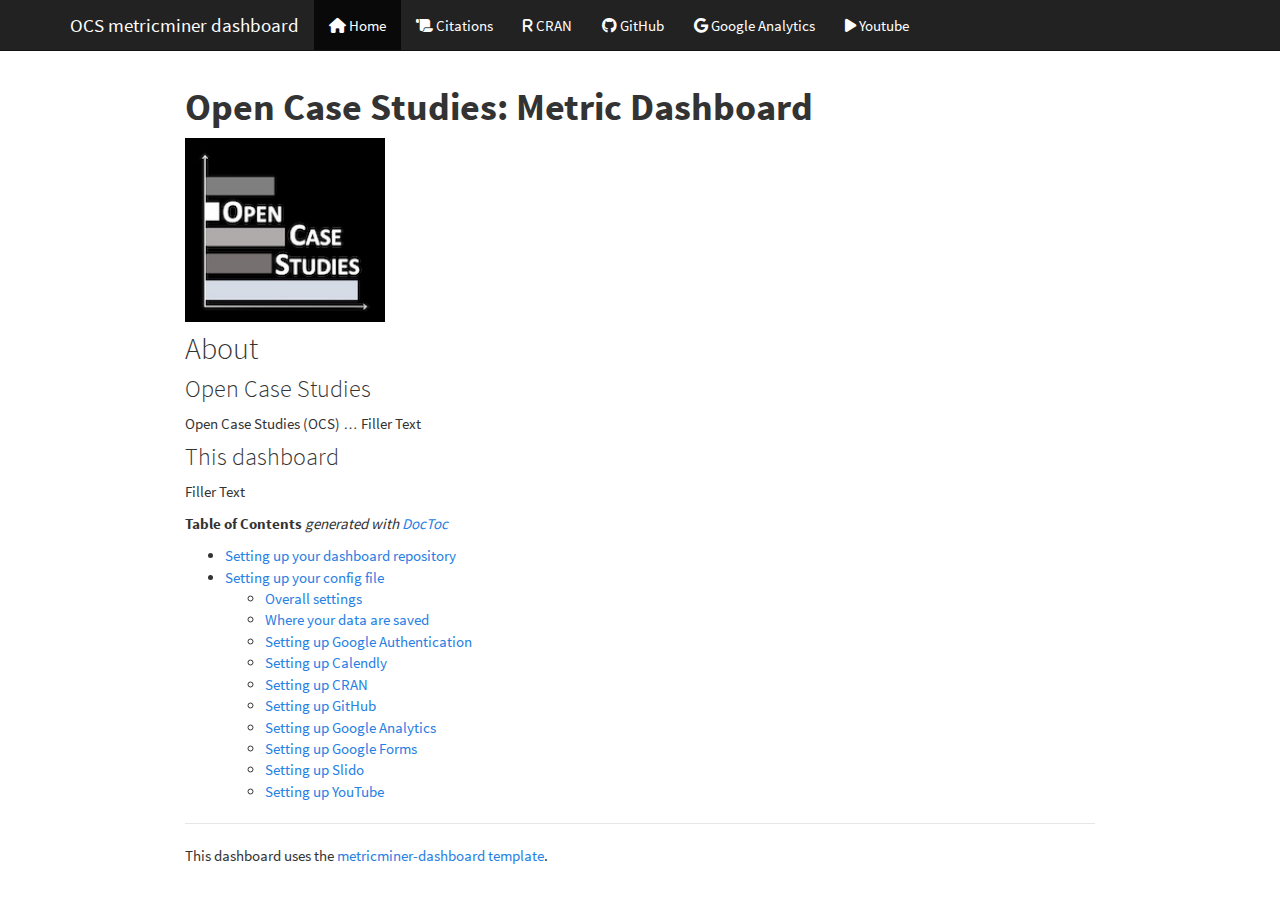
==== commit 5e8f39cb: "Render site" ====
--- a/docs/index.html
+++ b/docs/index.html
@@ -11,7 +11,7 @@
 
 
 
-<title>metricminer</title>
+<title>Open Case Studies: Metric Dashboard</title>
 
 <script src="site_libs/header-attrs-2.25/header-attrs.js"></script>
 <script src="site_libs/jquery-3.6.0/jquery-3.6.0.min.js"></script>
@@ -242,7 +242,7 @@
         <span class="icon-bar"></span>
         <span class="icon-bar"></span>
       </button>
-      <a class="navbar-brand" href="index.html">metricminer dashboard</a>
+      <a class="navbar-brand" href="index.html">OCS metricminer dashboard</a>
     </div>
     <div id="navbar" class="navbar-collapse collapse">
       <ul class="nav navbar-nav">
@@ -251,13 +251,6 @@
     <span class="fa fa-home"></span>
      
     Home
-  </a>
-</li>
-<li>
-  <a href="calendly.html">
-    <span class="fa fa-calendar"></span>
-     
-    Calendly
   </a>
 </li>
 <li>
@@ -307,37 +300,22 @@
 
 
 
-<h1 class="title toc-ignore"><strong>metricminer</strong></h1>
+<h1 class="title toc-ignore"><strong>Open Case Studies: Metric
+Dashboard</strong></h1>
 
 </div>
 
 
-<p><img src = "resources/images/metricminer-gnome.png" width = 200></p>
-<div id="setting-up-your-dashboard-repository" class="section level2">
-<h2>Setting up your dashboard repository</h2>
-<ol style="list-style-type: decimal">
-<li>To get started, go to the <a
-href="https://github.com/fhdsl/metricminer-dashboard">metricminer-dashboard
-template GitHub repo</a></li>
-<li>Click the green “Use this template” button in the upper right
-corner. If you do not see it, make sure you are logged in to GitHub (and
-have an account).</li>
-<li>Name your new metricminer dashboard repository on this screen. Then
-click “Create new repository”.</li>
-<li>Create your GitHub secret by going to <a
-href="https://github.com/settings/tokens/new"
-class="uri">https://github.com/settings/tokens/new</a></li>
-<li>Make sure your GitHub secret has the <code>repo</code> scopes box
-checked. Name it something that will remind you it has to do with your
-metricminer dashboard and then scroll to the bottom and click “Generate
-Token”. Keep this page open for now.</li>
-<li>Return to your metricminer dashboard repository and go to Settings
-&gt; Secrets and variables &gt; Actions.</li>
-<li>Click on <code>New repository secret</code>. Name your new secret
-<em>exactly</em> <code>METRICMINER_GITHUB_PAT</code></li>
-<li>Copy and paste your Personal access token in the <code>Secret</code>
-box and then click the green “Add secret” button.</li>
-</ol>
+<p><img src = "resources/images/ocs_icon-192.png" width = 200></p>
+<div id="about" class="section level2">
+<h2>About</h2>
+<div id="open-case-studies" class="section level3">
+<h3>Open Case Studies</h3>
+<p>Open Case Studies (OCS) … Filler Text</p>
+</div>
+<div id="this-dashboard" class="section level3">
+<h3>This dashboard</h3>
+<p>Filler Text</p>
 <!-- START doctoc generated TOC please keep comment here to allow auto update -->
 <!-- DON'T EDIT THIS SECTION, INSTEAD RE-RUN doctoc TO UPDATE -->
 <p><strong>Table of Contents</strong> <em>generated with <a
@@ -364,82 +342,10 @@
 </ul></li>
 </ul>
 <!-- END doctoc generated TOC please keep comment here to allow auto update -->
-</div>
-<div id="setting-up-your-config-file" class="section level2">
-<h2>Setting up your config file</h2>
-<p>Return to the <code>Code</code> on your metricminer dashboard github
-repository. And find the <code>_config_automation.yml</code> github
-file. Open up that file and we will start setting up which metrics you’d
-like to be retrieved.</p>
-<div id="overall-settings" class="section level3">
-<h3>Overall settings</h3>
-<p>metricminer dashboard is an OTTR website with additional metric
-collecting functionality powered by metricminer. <a
-href="https://www.ottrproject.org/editing_website.html">You can read
-more details about how to update your metricminer/OTTR website here</a>.
-If you are not familiar with pull requests, we recommend you go read
-those OTTR docs first.</p>
-<p>At the top of the config file you will see a listing of the checks
-that are run upon filing a pull request. If at any time you don’t want
-these checks to be run you can set them to <code>no</code> and GitHub
-Actions will not run them.</p>
-<pre><code># Check that urls in the content are not broken
-url-checker: yes
-# Render preview of content with changes (Rmd&#39;s and md&#39;s are checked)
-render-preview: yes
-# Spell check Rmds and quizzes
-spell-check: yes
-# Style any R code
-style-code: yes</code></pre>
-</div>
-<div id="where-your-data-are-saved" class="section level3">
-<h3>Where your data are saved</h3>
-<p>By default there are two destinations you can save your data for
-metricminer (although if you change the code yourself you can feel free
-to save the data wherever you like). Built in to metricminer-dashboard
-however we have github and google as your options for a data
-destination.</p>
-<p>By default your data is saved to github. But this will only be
-appropriate for small amounts of data (you could use something called
-git-lfs but we find it can be a bit of a hassle).</p>
-<pre><code>### Options are &quot;github&quot; or &quot;google&quot;
-data_dest: github
-folder_path:</code></pre>
-<p>If in your config file you choose “google” as your data destination
-you will need to do two things: 1. Set up your Google Authentication
-secrets in this repository 2. Give a folder path to your Google drive
-where you’d like your data to be saved.</p>
-</div>
-<div id="setting-up-google-authentication" class="section level3">
-<h3>Setting up Google Authentication</h3>
-<p>Your metricminer dashboard will need permissions to Google if you are
-saving data there, or wanting to use any data from a Google product
-including: Google Analytics, Google Forms, Googledrive, or Youtube.</p>
-<p>To setup Google Authentication for your metricminer dashboard, you’ll
-need to open up R on your local computer and run the following code: If
-you aren’t a regular R user you can always use <a
-href="https://posit.cloud/">posit.cloud</a> to avoid the installation
-process.</p>
-<pre><code>install.packages(&quot;metricminer&quot;)
-token &lt;- authorize(&quot;google&quot;)</code></pre>
-<p>Then you can use this object to extract two secrets by printing them
-out like this and you will need to store both to your metricminer
-dashboard GitHub secrets (which we will describe how to here).</p>
-<p>First, return to your metricminer dashboard repository and go to
-<code>Settings</code> &gt; <code>Secrets and variables</code> &gt;
-<code>Actions</code>. - Click on <code>New repository secret</code>.
-Name your new secret <em>exactly</em>
-<code>METRICMINER_GOOGLE_ACCESS</code> - Copy what is printed out in R
-when you run:</p>
-<pre><code>token$credentials$access_token</code></pre>
-<p>and paste it into the <code>Secret</code> box and then click the
-green “Add secret” button.</p>
-<p>Repeat the same steps for the Refresh token except call this
-<code>METRICMINER_GOOGLE_REFRESH</code></p>
-<pre><code>token$credentials$refresh_token</code></pre>
 <hr />
-<p>This work is funded by NCI UE5CA254170 as a part of the <a
-href="https://www.itcrtraining.org/">ITCR Training Network</a></p>
+<p>This dashboard uses the <a
+href="https://github.com/fhdsl/metricminer-dashboard">metricminer-dashboard
+template</a>.</p>
 <!-- Google tag (gtag.js) -->
 <script async src="https://www.googletagmanager.com/gtag/js?id=G-951TGMSPH7"></script>
 <script>
@@ -449,8 +355,6 @@
 
   gtag('config', 'G-951TGMSPH7');
 </script>
-<p><a href="https://www.metricminer.org/privacypolicy.html">See privacy
-policy</a></p>
 </div>
 </div>
 
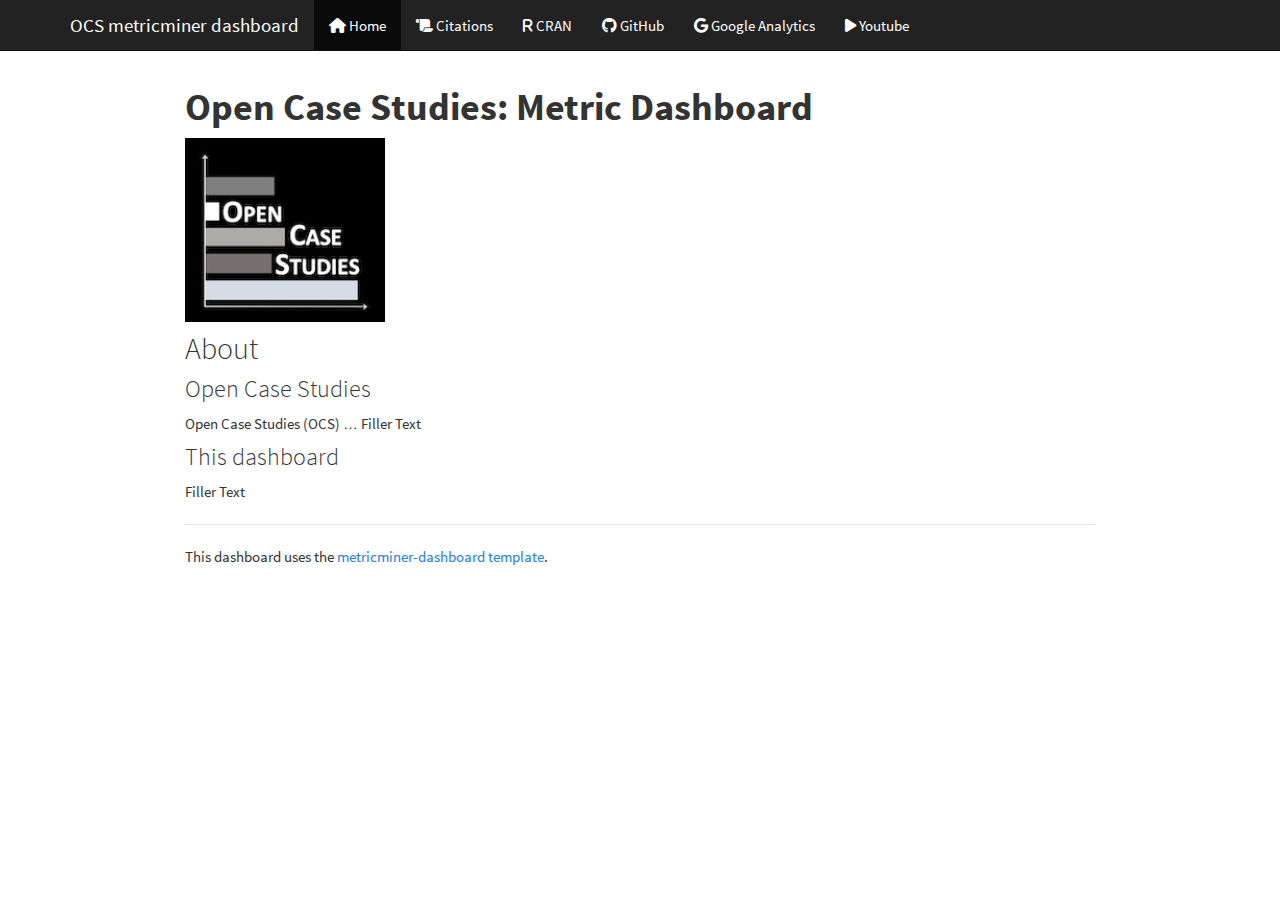
==== commit 8f22c27b: "Render site" ====
--- a/docs/index.html
+++ b/docs/index.html
@@ -316,32 +316,6 @@
 <div id="this-dashboard" class="section level3">
 <h3>This dashboard</h3>
 <p>Filler Text</p>
-<!-- START doctoc generated TOC please keep comment here to allow auto update -->
-<!-- DON'T EDIT THIS SECTION, INSTEAD RE-RUN doctoc TO UPDATE -->
-<p><strong>Table of Contents</strong> <em>generated with <a
-href="https://github.com/thlorenz/doctoc">DocToc</a></em></p>
-<ul>
-<li><a href="#setting-up-your-dashboard-repository">Setting up your
-dashboard repository</a></li>
-<li><a href="#setting-up-your-config-file">Setting up your config
-file</a>
-<ul>
-<li><a href="#overall-settings">Overall settings</a></li>
-<li><a href="#where-your-data-are-saved">Where your data are
-saved</a></li>
-<li><a href="#setting-up-google-authentication">Setting up Google
-Authentication</a></li>
-<li><a href="#setting-up-calendly">Setting up Calendly</a></li>
-<li><a href="#setting-up-cran">Setting up CRAN</a></li>
-<li><a href="#setting-up-github">Setting up GitHub</a></li>
-<li><a href="#setting-up-google-analytics">Setting up Google
-Analytics</a></li>
-<li><a href="#setting-up-google-forms">Setting up Google Forms</a></li>
-<li><a href="#setting-up-slido">Setting up Slido</a></li>
-<li><a href="#setting-up-youtube">Setting up YouTube</a></li>
-</ul></li>
-</ul>
-<!-- END doctoc generated TOC please keep comment here to allow auto update -->
 <hr />
 <p>This dashboard uses the <a
 href="https://github.com/fhdsl/metricminer-dashboard">metricminer-dashboard
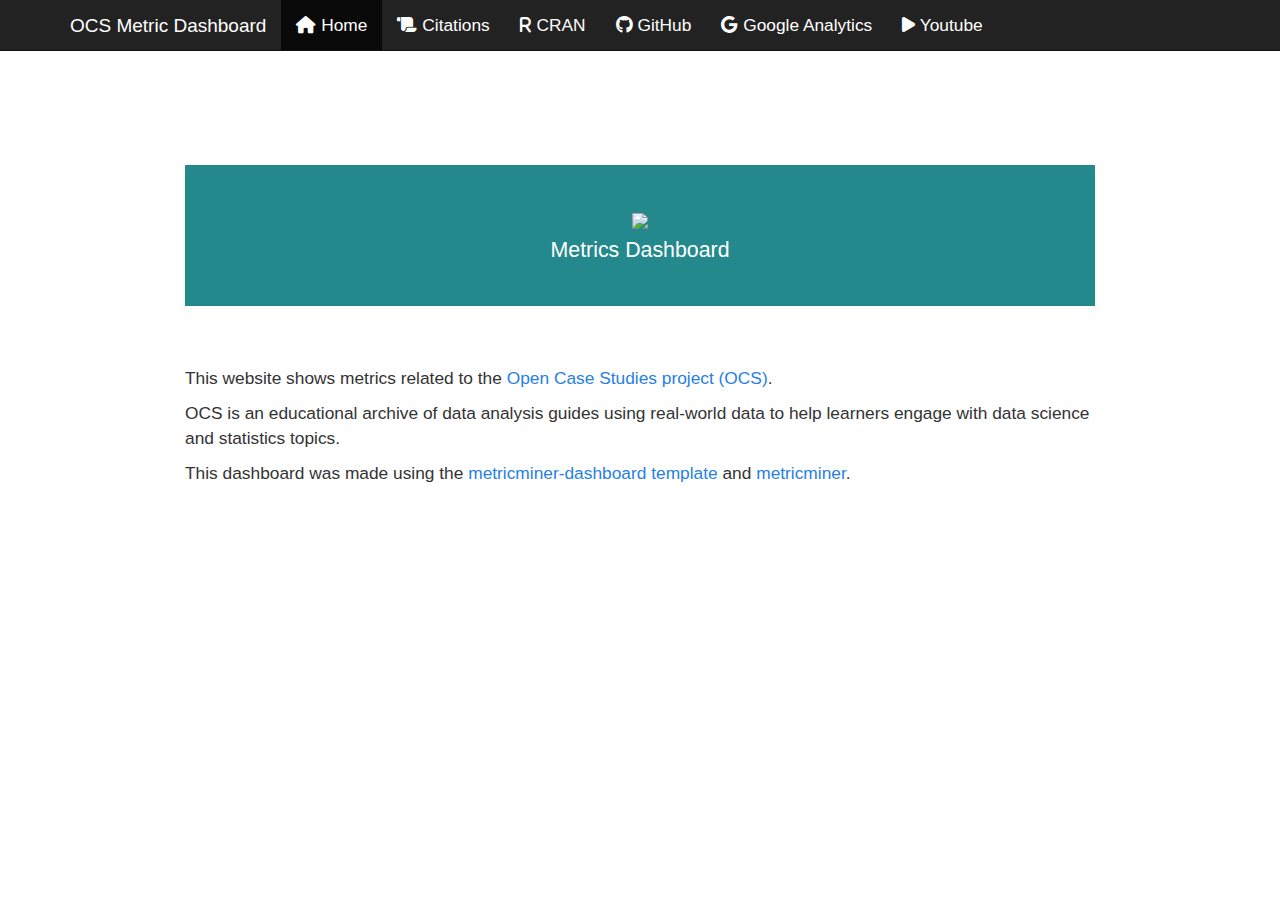
==== commit 1349ddfb: "Render site" ====
--- a/docs/index.html
+++ b/docs/index.html
@@ -11,9 +11,9 @@
 
 
 
-<title>Open Case Studies: Metric Dashboard</title>
-
-<script src="site_libs/header-attrs-2.25/header-attrs.js"></script>
+<title>index.knit</title>
+
+<script src="site_libs/header-attrs-2.29/header-attrs.js"></script>
 <script src="site_libs/jquery-3.6.0/jquery-3.6.0.min.js"></script>
 <meta name="viewport" content="width=device-width, initial-scale=1" />
 <link href="site_libs/bootstrap-3.3.5/css/cosmo.min.css" rel="stylesheet" />
@@ -32,8 +32,8 @@
 <script src="site_libs/navigation-1.1/tabsets.js"></script>
 <link href="site_libs/highlightjs-9.12.0/textmate.css" rel="stylesheet" />
 <script src="site_libs/highlightjs-9.12.0/highlight.js"></script>
-<link href="site_libs/font-awesome-6.4.2/css/all.min.css" rel="stylesheet" />
-<link href="site_libs/font-awesome-6.4.2/css/v4-shims.min.css" rel="stylesheet" />
+<link href="site_libs/font-awesome-6.5.2/css/all.min.css" rel="stylesheet" />
+<link href="site_libs/font-awesome-6.5.2/css/v4-shims.min.css" rel="stylesheet" />
 <link rel="shortcut icon" href="resources/images/favicon.ico" />
  <!--- go to https://favicon.io/favicon-converter/ to upload an image to make a new favicon.io. You will need to replace the current favicon.io image with the one in the downloaded directory from the website. The current image is in the resources/images/ directory --->
 
@@ -62,6 +62,7 @@
 
 
 
+<link rel="stylesheet" href="resources/styles.css" type="text/css" />
 
 
 
@@ -242,7 +243,7 @@
         <span class="icon-bar"></span>
         <span class="icon-bar"></span>
       </button>
-      <a class="navbar-brand" href="index.html">OCS metricminer dashboard</a>
+      <a class="navbar-brand" href="index.html">OCS Metric Dashboard</a>
     </div>
     <div id="navbar" class="navbar-collapse collapse">
       <ul class="nav navbar-nav">
@@ -300,26 +301,29 @@
 
 
 
-<h1 class="title toc-ignore"><strong>Open Case Studies: Metric
-Dashboard</strong></h1>
 
 </div>
 
 
-<p><img src = "resources/images/ocs_icon-192.png" width = 200></p>
-<div id="about" class="section level2">
-<h2>About</h2>
-<div id="open-case-studies" class="section level3">
-<h3>Open Case Studies</h3>
-<p>Open Case Studies (OCS) … Filler Text</p>
+<div class="square">
+<center>
+<img src = "https://opencasestudies.github.io/img/icon.png" width = 200 >
+</center>
+<center>
+Metrics Dashboard
+</center>
 </div>
-<div id="this-dashboard" class="section level3">
-<h3>This dashboard</h3>
-<p>Filler Text</p>
-<hr />
-<p>This dashboard uses the <a
+<p><br> <br></p>
+<p>This website shows metrics related to the <a
+href="https://www.opencasestudies.org/">Open Case Studies project
+(OCS)</a>.</p>
+<p>OCS is an educational archive of data analysis guides using
+real-world data to help learners engage with data science and statistics
+topics.</p>
+<p>This dashboard was made using the <a
 href="https://github.com/fhdsl/metricminer-dashboard">metricminer-dashboard
-template</a>.</p>
+template</a> and <a
+href="https://hutchdatascience.org/metricminer/articles/getting-started.html">metricminer</a>.</p>
 <!-- Google tag (gtag.js) -->
 <script async src="https://www.googletagmanager.com/gtag/js?id=G-951TGMSPH7"></script>
 <script>
@@ -329,8 +333,6 @@
 
   gtag('config', 'G-951TGMSPH7');
 </script>
-</div>
-</div>
 
 
 
--- a/docs/site_libs/font-awesome-6.5.2/css/all.min.css
+++ b/docs/site_libs/font-awesome-6.5.2/css/all.min.css
@@ -0,0 +1,9 @@
+/*!
+ * Font Awesome Free 6.5.2 by @fontawesome - https://fontawesome.com
+ * License - https://fontawesome.com/license/free (Icons: CC BY 4.0, Fonts: SIL OFL 1.1, Code: MIT License)
+ * Copyright 2024 Fonticons, Inc.
+ */
+.fa{font-family:var(--fa-style-family,"Font Awesome 6 Free");font-weight:var(--fa-style,900)}.fa,.fa-brands,.fa-classic,.fa-regular,.fa-sharp,.fa-solid,.fab,.far,.fas{-moz-osx-font-smoothing:grayscale;-webkit-font-smoothing:antialiased;display:var(--fa-display,inline-block);font-style:normal;font-variant:normal;line-height:1;text-rendering:auto}.fa-classic,.fa-regular,.fa-solid,.far,.fas{font-family:"Font Awesome 6 Free"}.fa-brands,.fab{font-family:"Font Awesome 6 Brands"}.fa-1x{font-size:1em}.fa-2x{font-size:2em}.fa-3x{font-size:3em}.fa-4x{font-size:4em}.fa-5x{font-size:5em}.fa-6x{font-size:6em}.fa-7x{font-size:7em}.fa-8x{font-size:8em}.fa-9x{font-size:9em}.fa-10x{font-size:10em}.fa-2xs{font-size:.625em;line-height:.1em;vertical-align:.225em}.fa-xs{font-size:.75em;line-height:.08333em;vertical-align:.125em}.fa-sm{font-size:.875em;line-height:.07143em;vertical-align:.05357em}.fa-lg{font-size:1.25em;line-height:.05em;vertical-align:-.075em}.fa-xl{font-size:1.5em;line-height:.04167em;vertical-align:-.125em}.fa-2xl{font-size:2em;line-height:.03125em;vertical-align:-.1875em}.fa-fw{text-align:center;width:1.25em}.fa-ul{list-style-type:none;margin-left:var(--fa-li-margin,2.5em);padding-left:0}.fa-ul>li{position:relative}.fa-li{left:calc(var(--fa-li-width, 2em)*-1);position:absolute;text-align:center;width:var(--fa-li-width,2em);line-height:inherit}.fa-border{border-radius:var(--fa-border-radius,.1em);border:var(--fa-border-width,.08em) var(--fa-border-style,solid) var(--fa-border-color,#eee);padding:var(--fa-border-padding,.2em .25em .15em)}.fa-pull-left{float:left;margin-right:var(--fa-pull-margin,.3em)}.fa-pull-right{float:right;margin-left:var(--fa-pull-margin,.3em)}.fa-beat{-webkit-animation-name:fa-beat;animation-name:fa-beat;-webkit-animation-delay:var(--fa-animation-delay,0s);animation-delay:var(--fa-animation-delay,0s);-webkit-animation-direction:var(--fa-animation-direction,normal);animation-direction:var(--fa-animation-direction,normal);-webkit-animation-duration:var(--fa-animation-duration,1s);animation-duration:var(--fa-animation-duration,1s);-webkit-animation-iteration-count:var(--fa-animation-iteration-count,infinite);animation-iteration-count:var(--fa-animation-iteration-count,infinite);-webkit-animation-timing-function:var(--fa-animation-timing,ease-in-out);animation-timing-function:var(--fa-animation-timing,ease-in-out)}.fa-bounce{-webkit-animation-name:fa-bounce;animation-name:fa-bounce;-webkit-animation-delay:var(--fa-animation-delay,0s);animation-delay:var(--fa-animation-delay,0s);-webkit-animation-direction:var(--fa-animation-direction,normal);animation-direction:var(--fa-animation-direction,normal);-webkit-animation-duration:var(--fa-animation-duration,1s);animation-duration:var(--fa-animation-duration,1s);-webkit-animation-iteration-count:var(--fa-animation-iteration-count,infinite);animation-iteration-count:var(--fa-animation-iteration-count,infinite);-webkit-animation-timing-function:var(--fa-animation-timing,cubic-bezier(.28,.84,.42,1));animation-timing-function:var(--fa-animation-timing,cubic-bezier(.28,.84,.42,1))}.fa-fade{-webkit-animation-name:fa-fade;animation-name:fa-fade;-webkit-animation-iteration-count:var(--fa-animation-iteration-count,infinite);animation-iteration-count:var(--fa-animation-iteration-count,infinite);-webkit-animation-timing-function:var(--fa-animation-timing,cubic-bezier(.4,0,.6,1));animation-timing-function:var(--fa-animation-timing,cubic-bezier(.4,0,.6,1))}.fa-beat-fade,.fa-fade{-webkit-animation-delay:var(--fa-animation-delay,0s);animation-delay:var(--fa-animation-delay,0s);-webkit-animation-direction:var(--fa-animation-direction,normal);animation-direction:var(--fa-animation-direction,normal);-webkit-animation-duration:var(--fa-animation-duration,1s);animation-duration:var(--fa-animation-duration,1s)}.fa-beat-fade{-webkit-animation-name:fa-beat-fade;animation-name:fa-beat-fade;-webkit-animation-iteration-count:var(--fa-animation-iteration-count,infinite);animation-iteration-count:var(--fa-animation-iteration-count,infinite);-webkit-animation-timing-function:var(--fa-animation-timing,cubic-bezier(.4,0,.6,1));animation-timing-function:var(--fa-animation-timing,cubic-bezier(.4,0,.6,1))}.fa-flip{-webkit-animation-name:fa-flip;animation-name:fa-flip;-webkit-animation-delay:var(--fa-animation-delay,0s);animation-delay:var(--fa-animation-delay,0s);-webkit-animation-direction:var(--fa-animation-direction,normal);animation-direction:var(--fa-animation-direction,normal);-webkit-animation-duration:var(--fa-animation-duration,1s);animation-duration:var(--fa-animation-duration,1s);-webkit-animation-iteration-count:var(--fa-animation-iteration-count,infinite);animation-iteration-count:var(--fa-animation-iteration-count,infinite);-webkit-animation-timing-function:var(--fa-animation-timing,ease-in-out);animation-timing-function:var(--fa-animation-timing,ease-in-out)}.fa-shake{-webkit-animation-name:fa-shake;animation-name:fa-shake;-webkit-animation-duration:var(--fa-animation-duration,1s);animation-duration:var(--fa-animation-duration,1s);-webkit-animation-iteration-count:var(--fa-animation-iteration-count,infinite);animation-iteration-count:var(--fa-animation-iteration-count,infinite);-webkit-animation-timing-function:var(--fa-animation-timing,linear);animation-timing-function:var(--fa-animation-timing,linear)}.fa-shake,.fa-spin{-webkit-animation-delay:var(--fa-animation-delay,0s);animation-delay:var(--fa-animation-delay,0s);-webkit-animation-direction:var(--fa-animation-direction,normal);animation-direction:var(--fa-animation-direction,normal)}.fa-spin{-webkit-animation-name:fa-spin;animation-name:fa-spin;-webkit-animation-duration:var(--fa-animation-duration,2s);animation-duration:var(--fa-animation-duration,2s);-webkit-animation-iteration-count:var(--fa-animation-iteration-count,infinite);animation-iteration-count:var(--fa-animation-iteration-count,infinite);-webkit-animation-timing-function:var(--fa-animation-timing,linear);animation-timing-function:var(--fa-animation-timing,linear)}.fa-spin-reverse{--fa-animation-direction:reverse}.fa-pulse,.fa-spin-pulse{-webkit-animation-name:fa-spin;animation-name:fa-spin;-webkit-animation-direction:var(--fa-animation-direction,normal);animation-direction:var(--fa-animation-direction,normal);-webkit-animation-duration:var(--fa-animation-duration,1s);animation-duration:var(--fa-animation-duration,1s);-webkit-animation-iteration-count:var(--fa-animation-iteration-count,infinite);animation-iteration-count:var(--fa-animation-iteration-count,infinite);-webkit-animation-timing-function:var(--fa-animation-timing,steps(8));animation-timing-function:var(--fa-animation-timing,steps(8))}@media (prefers-reduced-motion:reduce){.fa-beat,.fa-beat-fade,.fa-bounce,.fa-fade,.fa-flip,.fa-pulse,.fa-shake,.fa-spin,.fa-spin-pulse{-webkit-animation-delay:-1ms;animation-delay:-1ms;-webkit-animation-duration:1ms;animation-duration:1ms;-webkit-animation-iteration-count:1;animation-iteration-count:1;-webkit-transition-delay:0s;transition-delay:0s;-webkit-transition-duration:0s;transition-duration:0s}}@-webkit-keyframes fa-beat{0%,90%{-webkit-transform:scale(1);transform:scale(1)}45%{-webkit-transform:scale(var(--fa-beat-scale,1.25));transform:scale(var(--fa-beat-scale,1.25))}}@keyframes fa-beat{0%,90%{-webkit-transform:scale(1);transform:scale(1)}45%{-webkit-transform:scale(var(--fa-beat-scale,1.25));transform:scale(var(--fa-beat-scale,1.25))}}@-webkit-keyframes fa-bounce{0%{-webkit-transform:scale(1) translateY(0);transform:scale(1) translateY(0)}10%{-webkit-transform:scale(var(--fa-bounce-start-scale-x,1.1),var(--fa-bounce-start-scale-y,.9)) translateY(0);transform:scale(var(--fa-bounce-start-scale-x,1.1),var(--fa-bounce-start-scale-y,.9)) translateY(0)}30%{-webkit-transform:scale(var(--fa-bounce-jump-scale-x,.9),var(--fa-bounce-jump-scale-y,1.1)) translateY(var(--fa-bounce-height,-.5em));transform:scale(var(--fa-bounce-jump-scale-x,.9),var(--fa-bounce-jump-scale-y,1.1)) translateY(var(--fa-bounce-height,-.5em))}50%{-webkit-transform:scale(var(--fa-bounce-land-scale-x,1.05),var(--fa-bounce-land-scale-y,.95)) translateY(0);transform:scale(var(--fa-bounce-land-scale-x,1.05),var(--fa-bounce-land-scale-y,.95)) translateY(0)}57%{-webkit-transform:scale(1) translateY(var(--fa-bounce-rebound,-.125em));transform:scale(1) translateY(var(--fa-bounce-rebound,-.125em))}64%{-webkit-transform:scale(1) translateY(0);transform:scale(1) translateY(0)}to{-webkit-transform:scale(1) translateY(0);transform:scale(1) translateY(0)}}@keyframes fa-bounce{0%{-webkit-transform:scale(1) translateY(0);transform:scale(1) translateY(0)}10%{-webkit-transform:scale(var(--fa-bounce-start-scale-x,1.1),var(--fa-bounce-start-scale-y,.9)) translateY(0);transform:scale(var(--fa-bounce-start-scale-x,1.1),var(--fa-bounce-start-scale-y,.9)) translateY(0)}30%{-webkit-transform:scale(var(--fa-bounce-jump-scale-x,.9),var(--fa-bounce-jump-scale-y,1.1)) translateY(var(--fa-bounce-height,-.5em));transform:scale(var(--fa-bounce-jump-scale-x,.9),var(--fa-bounce-jump-scale-y,1.1)) translateY(var(--fa-bounce-height,-.5em))}50%{-webkit-transform:scale(var(--fa-bounce-land-scale-x,1.05),var(--fa-bounce-land-scale-y,.95)) translateY(0);transform:scale(var(--fa-bounce-land-scale-x,1.05),var(--fa-bounce-land-scale-y,.95)) translateY(0)}57%{-webkit-transform:scale(1) translateY(var(--fa-bounce-rebound,-.125em));transform:scale(1) translateY(var(--fa-bounce-rebound,-.125em))}64%{-webkit-transform:scale(1) translateY(0);transform:scale(1) translateY(0)}to{-webkit-transform:scale(1) translateY(0);transform:scale(1) translateY(0)}}@-webkit-keyframes fa-fade{50%{opacity:var(--fa-fade-opacity,.4)}}@keyframes fa-fade{50%{opacity:var(--fa-fade-opacity,.4)}}@-webkit-keyframes fa-beat-fade{0%,to{opacity:var(--fa-beat-fade-opacity,.4);-webkit-transform:scale(1);transform:scale(1)}50%{opacity:1;-webkit-transform:scale(var(--fa-beat-fade-scale,1.125));transform:scale(var(--fa-beat-fade-scale,1.125))}}@keyframes fa-beat-fade{0%,to{opacity:var(--fa-beat-fade-opacity,.4);-webkit-transform:scale(1);transform:scale(1)}50%{opacity:1;-webkit-transform:scale(var(--fa-beat-fade-scale,1.125));transform:scale(var(--fa-beat-fade-scale,1.125))}}@-webkit-keyframes fa-flip{50%{-webkit-transform:rotate3d(var(--fa-flip-x,0),var(--fa-flip-y,1),var(--fa-flip-z,0),var(--fa-flip-angle,-180deg));transform:rotate3d(var(--fa-flip-x,0),var(--fa-flip-y,1),var(--fa-flip-z,0),var(--fa-flip-angle,-180deg))}}@keyframes fa-flip{50%{-webkit-transform:rotate3d(var(--fa-flip-x,0),var(--fa-flip-y,1),var(--fa-flip-z,0),var(--fa-flip-angle,-180deg));transform:rotate3d(var(--fa-flip-x,0),var(--fa-flip-y,1),var(--fa-flip-z,0),var(--fa-flip-angle,-180deg))}}@-webkit-keyframes fa-shake{0%{-webkit-transform:rotate(-15deg);transform:rotate(-15deg)}4%{-webkit-transform:rotate(15deg);transform:rotate(15deg)}8%,24%{-webkit-transform:rotate(-18deg);transform:rotate(-18deg)}12%,28%{-webkit-transform:rotate(18deg);transform:rotate(18deg)}16%{-webkit-transform:rotate(-22deg);transform:rotate(-22deg)}20%{-webkit-transform:rotate(22deg);transform:rotate(22deg)}32%{-webkit-transform:rotate(-12deg);transform:rotate(-12deg)}36%{-webkit-transform:rotate(12deg);transform:rotate(12deg)}40%,to{-webkit-transform:rotate(0deg);transform:rotate(0deg)}}@keyframes fa-shake{0%{-webkit-transform:rotate(-15deg);transform:rotate(-15deg)}4%{-webkit-transform:rotate(15deg);transform:rotate(15deg)}8%,24%{-webkit-transform:rotate(-18deg);transform:rotate(-18deg)}12%,28%{-webkit-transform:rotate(18deg);transform:rotate(18deg)}16%{-webkit-transform:rotate(-22deg);transform:rotate(-22deg)}20%{-webkit-transform:rotate(22deg);transform:rotate(22deg)}32%{-webkit-transform:rotate(-12deg);transform:rotate(-12deg)}36%{-webkit-transform:rotate(12deg);transform:rotate(12deg)}40%,to{-webkit-transform:rotate(0deg);transform:rotate(0deg)}}@-webkit-keyframes fa-spin{0%{-webkit-transform:rotate(0deg);transform:rotate(0deg)}to{-webkit-transform:rotate(1turn);transform:rotate(1turn)}}@keyframes fa-spin{0%{-webkit-transform:rotate(0deg);transform:rotate(0deg)}to{-webkit-transform:rotate(1turn);transform:rotate(1turn)}}.fa-rotate-90{-webkit-transform:rotate(90deg);transform:rotate(90deg)}.fa-rotate-180{-webkit-transform:rotate(180deg);transform:rotate(180deg)}.fa-rotate-270{-webkit-transform:rotate(270deg);transform:rotate(270deg)}.fa-flip-horizontal{-webkit-transform:scaleX(-1);transform:scaleX(-1)}.fa-flip-vertical{-webkit-transform:scaleY(-1);transform:scaleY(-1)}.fa-flip-both,.fa-flip-horizontal.fa-flip-vertical{-webkit-transform:scale(-1);transform:scale(-1)}.fa-rotate-by{-webkit-transform:rotate(var(--fa-rotate-angle,0));transform:rotate(var(--fa-rotate-angle,0))}.fa-stack{display:inline-block;height:2em;line-height:2em;position:relative;vertical-align:middle;width:2.5em}.fa-stack-1x,.fa-stack-2x{left:0;position:absolute;text-align:center;width:100%;z-index:var(--fa-stack-z-index,auto)}.fa-stack-1x{line-height:inherit}.fa-stack-2x{font-size:2em}.fa-inverse{color:var(--fa-inverse,#fff)}
+
+.fa-0:before{content:"\30"}.fa-1:before{content:"\31"}.fa-2:before{content:"\32"}.fa-3:before{content:"\33"}.fa-4:before{content:"\34"}.fa-5:before{content:"\35"}.fa-6:before{content:"\36"}.fa-7:before{content:"\37"}.fa-8:before{content:"\38"}.fa-9:before{content:"\39"}.fa-fill-drip:before{content:"\f576"}.fa-arrows-to-circle:before{content:"\e4bd"}.fa-chevron-circle-right:before,.fa-circle-chevron-right:before{content:"\f138"}.fa-at:before{content:"\40"}.fa-trash-alt:before,.fa-trash-can:before{content:"\f2ed"}.fa-text-height:before{content:"\f034"}.fa-user-times:before,.fa-user-xmark:before{content:"\f235"}.fa-stethoscope:before{content:"\f0f1"}.fa-comment-alt:before,.fa-message:before{content:"\f27a"}.fa-info:before{content:"\f129"}.fa-compress-alt:before,.fa-down-left-and-up-right-to-center:before{content:"\f422"}.fa-explosion:before{content:"\e4e9"}.fa-file-alt:before,.fa-file-lines:before,.fa-file-text:before{content:"\f15c"}.fa-wave-square:before{content:"\f83e"}.fa-ring:before{content:"\f70b"}.fa-building-un:before{content:"\e4d9"}.fa-dice-three:before{content:"\f527"}.fa-calendar-alt:before,.fa-calendar-days:before{content:"\f073"}.fa-anchor-circle-check:before{content:"\e4aa"}.fa-building-circle-arrow-right:before{content:"\e4d1"}.fa-volleyball-ball:before,.fa-volleyball:before{content:"\f45f"}.fa-arrows-up-to-line:before{content:"\e4c2"}.fa-sort-desc:before,.fa-sort-down:before{content:"\f0dd"}.fa-circle-minus:before,.fa-minus-circle:before{content:"\f056"}.fa-door-open:before{content:"\f52b"}.fa-right-from-bracket:before,.fa-sign-out-alt:before{content:"\f2f5"}.fa-atom:before{content:"\f5d2"}.fa-soap:before{content:"\e06e"}.fa-heart-music-camera-bolt:before,.fa-icons:before{content:"\f86d"}.fa-microphone-alt-slash:before,.fa-microphone-lines-slash:before{content:"\f539"}.fa-bridge-circle-check:before{content:"\e4c9"}.fa-pump-medical:before{content:"\e06a"}.fa-fingerprint:before{content:"\f577"}.fa-hand-point-right:before{content:"\f0a4"}.fa-magnifying-glass-location:before,.fa-search-location:before{content:"\f689"}.fa-forward-step:before,.fa-step-forward:before{content:"\f051"}.fa-face-smile-beam:before,.fa-smile-beam:before{content:"\f5b8"}.fa-flag-checkered:before{content:"\f11e"}.fa-football-ball:before,.fa-football:before{content:"\f44e"}.fa-school-circle-exclamation:before{content:"\e56c"}.fa-crop:before{content:"\f125"}.fa-angle-double-down:before,.fa-angles-down:before{content:"\f103"}.fa-users-rectangle:before{content:"\e594"}.fa-people-roof:before{content:"\e537"}.fa-people-line:before{content:"\e534"}.fa-beer-mug-empty:before,.fa-beer:before{content:"\f0fc"}.fa-diagram-predecessor:before{content:"\e477"}.fa-arrow-up-long:before,.fa-long-arrow-up:before{content:"\f176"}.fa-burn:before,.fa-fire-flame-simple:before{content:"\f46a"}.fa-male:before,.fa-person:before{content:"\f183"}.fa-laptop:before{content:"\f109"}.fa-file-csv:before{content:"\f6dd"}.fa-menorah:before{content:"\f676"}.fa-truck-plane:before{content:"\e58f"}.fa-record-vinyl:before{content:"\f8d9"}.fa-face-grin-stars:before,.fa-grin-stars:before{content:"\f587"}.fa-bong:before{content:"\f55c"}.fa-pastafarianism:before,.fa-spaghetti-monster-flying:before{content:"\f67b"}.fa-arrow-down-up-across-line:before{content:"\e4af"}.fa-spoon:before,.fa-utensil-spoon:before{content:"\f2e5"}.fa-jar-wheat:before{content:"\e517"}.fa-envelopes-bulk:before,.fa-mail-bulk:before{content:"\f674"}.fa-file-circle-exclamation:before{content:"\e4eb"}.fa-circle-h:before,.fa-hospital-symbol:before{content:"\f47e"}.fa-pager:before{content:"\f815"}.fa-address-book:before,.fa-contact-book:before{content:"\f2b9"}.fa-strikethrough:before{content:"\f0cc"}.fa-k:before{content:"\4b"}.fa-landmark-flag:before{content:"\e51c"}.fa-pencil-alt:before,.fa-pencil:before{content:"\f303"}.fa-backward:before{content:"\f04a"}.fa-caret-right:before{content:"\f0da"}.fa-comments:before{content:"\f086"}.fa-file-clipboard:before,.fa-paste:before{content:"\f0ea"}.fa-code-pull-request:before{content:"\e13c"}.fa-clipboard-list:before{content:"\f46d"}.fa-truck-loading:before,.fa-truck-ramp-box:before{content:"\f4de"}.fa-user-check:before{content:"\f4fc"}.fa-vial-virus:before{content:"\e597"}.fa-sheet-plastic:before{content:"\e571"}.fa-blog:before{content:"\f781"}.fa-user-ninja:before{content:"\f504"}.fa-person-arrow-up-from-line:before{content:"\e539"}.fa-scroll-torah:before,.fa-torah:before{content:"\f6a0"}.fa-broom-ball:before,.fa-quidditch-broom-ball:before,.fa-quidditch:before{content:"\f458"}.fa-toggle-off:before{content:"\f204"}.fa-archive:before,.fa-box-archive:before{content:"\f187"}.fa-person-drowning:before{content:"\e545"}.fa-arrow-down-9-1:before,.fa-sort-numeric-desc:before,.fa-sort-numeric-down-alt:before{content:"\f886"}.fa-face-grin-tongue-squint:before,.fa-grin-tongue-squint:before{content:"\f58a"}.fa-spray-can:before{content:"\f5bd"}.fa-truck-monster:before{content:"\f63b"}.fa-w:before{content:"\57"}.fa-earth-africa:before,.fa-globe-africa:before{content:"\f57c"}.fa-rainbow:before{content:"\f75b"}.fa-circle-notch:before{content:"\f1ce"}.fa-tablet-alt:before,.fa-tablet-screen-button:before{content:"\f3fa"}.fa-paw:before{content:"\f1b0"}.fa-cloud:before{content:"\f0c2"}.fa-trowel-bricks:before{content:"\e58a"}.fa-face-flushed:before,.fa-flushed:before{content:"\f579"}.fa-hospital-user:before{content:"\f80d"}.fa-tent-arrow-left-right:before{content:"\e57f"}.fa-gavel:before,.fa-legal:before{content:"\f0e3"}.fa-binoculars:before{content:"\f1e5"}.fa-microphone-slash:before{content:"\f131"}.fa-box-tissue:before{content:"\e05b"}.fa-motorcycle:before{content:"\f21c"}.fa-bell-concierge:before,.fa-concierge-bell:before{content:"\f562"}.fa-pen-ruler:before,.fa-pencil-ruler:before{content:"\f5ae"}.fa-people-arrows-left-right:before,.fa-people-arrows:before{content:"\e068"}.fa-mars-and-venus-burst:before{content:"\e523"}.fa-caret-square-right:before,.fa-square-caret-right:before{content:"\f152"}.fa-cut:before,.fa-scissors:before{content:"\f0c4"}.fa-sun-plant-wilt:before{content:"\e57a"}.fa-toilets-portable:before{content:"\e584"}.fa-hockey-puck:before{content:"\f453"}.fa-table:before{content:"\f0ce"}.fa-magnifying-glass-arrow-right:before{content:"\e521"}.fa-digital-tachograph:before,.fa-tachograph-digital:before{content:"\f566"}.fa-users-slash:before{content:"\e073"}.fa-clover:before{content:"\e139"}.fa-mail-reply:before,.fa-reply:before{content:"\f3e5"}.fa-star-and-crescent:before{content:"\f699"}.fa-house-fire:before{content:"\e50c"}.fa-minus-square:before,.fa-square-minus:before{content:"\f146"}.fa-helicopter:before{content:"\f533"}.fa-compass:before{content:"\f14e"}.fa-caret-square-down:before,.fa-square-caret-down:before{content:"\f150"}.fa-file-circle-question:before{content:"\e4ef"}.fa-laptop-code:before{content:"\f5fc"}.fa-swatchbook:before{content:"\f5c3"}.fa-prescription-bottle:before{content:"\f485"}.fa-bars:before,.fa-navicon:before{content:"\f0c9"}.fa-people-group:before{content:"\e533"}.fa-hourglass-3:before,.fa-hourglass-end:before{content:"\f253"}.fa-heart-broken:before,.fa-heart-crack:before{content:"\f7a9"}.fa-external-link-square-alt:before,.fa-square-up-right:before{content:"\f360"}.fa-face-kiss-beam:before,.fa-kiss-beam:before{content:"\f597"}.fa-film:before{content:"\f008"}.fa-ruler-horizontal:before{content:"\f547"}.fa-people-robbery:before{content:"\e536"}.fa-lightbulb:before{content:"\f0eb"}.fa-caret-left:before{content:"\f0d9"}.fa-circle-exclamation:before,.fa-exclamation-circle:before{content:"\f06a"}.fa-school-circle-xmark:before{content:"\e56d"}.fa-arrow-right-from-bracket:before,.fa-sign-out:before{content:"\f08b"}.fa-chevron-circle-down:before,.fa-circle-chevron-down:before{content:"\f13a"}.fa-unlock-alt:before,.fa-unlock-keyhole:before{content:"\f13e"}.fa-cloud-showers-heavy:before{content:"\f740"}.fa-headphones-alt:before,.fa-headphones-simple:before{content:"\f58f"}.fa-sitemap:before{content:"\f0e8"}.fa-circle-dollar-to-slot:before,.fa-donate:before{content:"\f4b9"}.fa-memory:before{content:"\f538"}.fa-road-spikes:before{content:"\e568"}.fa-fire-burner:before{content:"\e4f1"}.fa-flag:before{content:"\f024"}.fa-hanukiah:before{content:"\f6e6"}.fa-feather:before{content:"\f52d"}.fa-volume-down:before,.fa-volume-low:before{content:"\f027"}.fa-comment-slash:before{content:"\f4b3"}.fa-cloud-sun-rain:before{content:"\f743"}.fa-compress:before{content:"\f066"}.fa-wheat-alt:before,.fa-wheat-awn:before{content:"\e2cd"}.fa-ankh:before{content:"\f644"}.fa-hands-holding-child:before{content:"\e4fa"}.fa-asterisk:before{content:"\2a"}.fa-check-square:before,.fa-square-check:before{content:"\f14a"}.fa-peseta-sign:before{content:"\e221"}.fa-header:before,.fa-heading:before{content:"\f1dc"}.fa-ghost:before{content:"\f6e2"}.fa-list-squares:before,.fa-list:before{content:"\f03a"}.fa-phone-square-alt:before,.fa-square-phone-flip:before{content:"\f87b"}.fa-cart-plus:before{content:"\f217"}.fa-gamepad:before{content:"\f11b"}.fa-circle-dot:before,.fa-dot-circle:before{content:"\f192"}.fa-dizzy:before,.fa-face-dizzy:before{content:"\f567"}.fa-egg:before{content:"\f7fb"}.fa-house-medical-circle-xmark:before{content:"\e513"}.fa-campground:before{content:"\f6bb"}.fa-folder-plus:before{content:"\f65e"}.fa-futbol-ball:before,.fa-futbol:before,.fa-soccer-ball:before{content:"\f1e3"}.fa-paint-brush:before,.fa-paintbrush:before{content:"\f1fc"}.fa-lock:before{content:"\f023"}.fa-gas-pump:before{content:"\f52f"}.fa-hot-tub-person:before,.fa-hot-tub:before{content:"\f593"}.fa-map-location:before,.fa-map-marked:before{content:"\f59f"}.fa-house-flood-water:before{content:"\e50e"}.fa-tree:before{content:"\f1bb"}.fa-bridge-lock:before{content:"\e4cc"}.fa-sack-dollar:before{content:"\f81d"}.fa-edit:before,.fa-pen-to-square:before{content:"\f044"}.fa-car-side:before{content:"\f5e4"}.fa-share-alt:before,.fa-share-nodes:before{content:"\f1e0"}.fa-heart-circle-minus:before{content:"\e4ff"}.fa-hourglass-2:before,.fa-hourglass-half:before{content:"\f252"}.fa-microscope:before{content:"\f610"}.fa-sink:before{content:"\e06d"}.fa-bag-shopping:before,.fa-shopping-bag:before{content:"\f290"}.fa-arrow-down-z-a:before,.fa-sort-alpha-desc:before,.fa-sort-alpha-down-alt:before{content:"\f881"}.fa-mitten:before{content:"\f7b5"}.fa-person-rays:before{content:"\e54d"}.fa-users:before{content:"\f0c0"}.fa-eye-slash:before{content:"\f070"}.fa-flask-vial:before{content:"\e4f3"}.fa-hand-paper:before,.fa-hand:before{content:"\f256"}.fa-om:before{content:"\f679"}.fa-worm:before{content:"\e599"}.fa-house-circle-xmark:before{content:"\e50b"}.fa-plug:before{content:"\f1e6"}.fa-chevron-up:before{content:"\f077"}.fa-hand-spock:before{content:"\f259"}.fa-stopwatch:before{content:"\f2f2"}.fa-face-kiss:before,.fa-kiss:before{content:"\f596"}.fa-bridge-circle-xmark:before{content:"\e4cb"}.fa-face-grin-tongue:before,.fa-grin-tongue:before{content:"\f589"}.fa-chess-bishop:before{content:"\f43a"}.fa-face-grin-wink:before,.fa-grin-wink:before{content:"\f58c"}.fa-deaf:before,.fa-deafness:before,.fa-ear-deaf:before,.fa-hard-of-hearing:before{content:"\f2a4"}.fa-road-circle-check:before{content:"\e564"}.fa-dice-five:before{content:"\f523"}.fa-rss-square:before,.fa-square-rss:before{content:"\f143"}.fa-land-mine-on:before{content:"\e51b"}.fa-i-cursor:before{content:"\f246"}.fa-stamp:before{content:"\f5bf"}.fa-stairs:before{content:"\e289"}.fa-i:before{content:"\49"}.fa-hryvnia-sign:before,.fa-hryvnia:before{content:"\f6f2"}.fa-pills:before{content:"\f484"}.fa-face-grin-wide:before,.fa-grin-alt:before{content:"\f581"}.fa-tooth:before{content:"\f5c9"}.fa-v:before{content:"\56"}.fa-bangladeshi-taka-sign:before{content:"\e2e6"}.fa-bicycle:before{content:"\f206"}.fa-rod-asclepius:before,.fa-rod-snake:before,.fa-staff-aesculapius:before,.fa-staff-snake:before{content:"\e579"}.fa-head-side-cough-slash:before{content:"\e062"}.fa-ambulance:before,.fa-truck-medical:before{content:"\f0f9"}.fa-wheat-awn-circle-exclamation:before{content:"\e598"}.fa-snowman:before{content:"\f7d0"}.fa-mortar-pestle:before{content:"\f5a7"}.fa-road-barrier:before{content:"\e562"}.fa-school:before{content:"\f549"}.fa-igloo:before{content:"\f7ae"}.fa-joint:before{content:"\f595"}.fa-angle-right:before{content:"\f105"}.fa-horse:before{content:"\f6f0"}.fa-q:before{content:"\51"}.fa-g:before{content:"\47"}.fa-notes-medical:before{content:"\f481"}.fa-temperature-2:before,.fa-temperature-half:before,.fa-thermometer-2:before,.fa-thermometer-half:before{content:"\f2c9"}.fa-dong-sign:before{content:"\e169"}.fa-capsules:before{content:"\f46b"}.fa-poo-bolt:before,.fa-poo-storm:before{content:"\f75a"}.fa-face-frown-open:before,.fa-frown-open:before{content:"\f57a"}.fa-hand-point-up:before{content:"\f0a6"}.fa-money-bill:before{content:"\f0d6"}.fa-bookmark:before{content:"\f02e"}.fa-align-justify:before{content:"\f039"}.fa-umbrella-beach:before{content:"\f5ca"}.fa-helmet-un:before{content:"\e503"}.fa-bullseye:before{content:"\f140"}.fa-bacon:before{content:"\f7e5"}.fa-hand-point-down:before{content:"\f0a7"}.fa-arrow-up-from-bracket:before{content:"\e09a"}.fa-folder-blank:before,.fa-folder:before{content:"\f07b"}.fa-file-medical-alt:before,.fa-file-waveform:before{content:"\f478"}.fa-radiation:before{content:"\f7b9"}.fa-chart-simple:before{content:"\e473"}.fa-mars-stroke:before{content:"\f229"}.fa-vial:before{content:"\f492"}.fa-dashboard:before,.fa-gauge-med:before,.fa-gauge:before,.fa-tachometer-alt-average:before{content:"\f624"}.fa-magic-wand-sparkles:before,.fa-wand-magic-sparkles:before{content:"\e2ca"}.fa-e:before{content:"\45"}.fa-pen-alt:before,.fa-pen-clip:before{content:"\f305"}.fa-bridge-circle-exclamation:before{content:"\e4ca"}.fa-user:before{content:"\f007"}.fa-school-circle-check:before{content:"\e56b"}.fa-dumpster:before{content:"\f793"}.fa-shuttle-van:before,.fa-van-shuttle:before{content:"\f5b6"}.fa-building-user:before{content:"\e4da"}.fa-caret-square-left:before,.fa-square-caret-left:before{content:"\f191"}.fa-highlighter:before{content:"\f591"}.fa-key:before{content:"\f084"}.fa-bullhorn:before{content:"\f0a1"}.fa-globe:before{content:"\f0ac"}.fa-synagogue:before{content:"\f69b"}.fa-person-half-dress:before{content:"\e548"}.fa-road-bridge:before{content:"\e563"}.fa-location-arrow:before{content:"\f124"}.fa-c:before{content:"\43"}.fa-tablet-button:before{content:"\f10a"}.fa-building-lock:before{content:"\e4d6"}.fa-pizza-slice:before{content:"\f818"}.fa-money-bill-wave:before{content:"\f53a"}.fa-area-chart:before,.fa-chart-area:before{content:"\f1fe"}.fa-house-flag:before{content:"\e50d"}.fa-person-circle-minus:before{content:"\e540"}.fa-ban:before,.fa-cancel:before{content:"\f05e"}.fa-camera-rotate:before{content:"\e0d8"}.fa-air-freshener:before,.fa-spray-can-sparkles:before{content:"\f5d0"}.fa-star:before{content:"\f005"}.fa-repeat:before{content:"\f363"}.fa-cross:before{content:"\f654"}.fa-box:before{content:"\f466"}.fa-venus-mars:before{content:"\f228"}.fa-arrow-pointer:before,.fa-mouse-pointer:before{content:"\f245"}.fa-expand-arrows-alt:before,.fa-maximize:before{content:"\f31e"}.fa-charging-station:before{content:"\f5e7"}.fa-shapes:before,.fa-triangle-circle-square:before{content:"\f61f"}.fa-random:before,.fa-shuffle:before{content:"\f074"}.fa-person-running:before,.fa-running:before{content:"\f70c"}.fa-mobile-retro:before{content:"\e527"}.fa-grip-lines-vertical:before{content:"\f7a5"}.fa-spider:before{content:"\f717"}.fa-hands-bound:before{content:"\e4f9"}.fa-file-invoice-dollar:before{content:"\f571"}.fa-plane-circle-exclamation:before{content:"\e556"}.fa-x-ray:before{content:"\f497"}.fa-spell-check:before{content:"\f891"}.fa-slash:before{content:"\f715"}.fa-computer-mouse:before,.fa-mouse:before{content:"\f8cc"}.fa-arrow-right-to-bracket:before,.fa-sign-in:before{content:"\f090"}.fa-shop-slash:before,.fa-store-alt-slash:before{content:"\e070"}.fa-server:before{content:"\f233"}.fa-virus-covid-slash:before{content:"\e4a9"}.fa-shop-lock:before{content:"\e4a5"}.fa-hourglass-1:before,.fa-hourglass-start:before{content:"\f251"}.fa-blender-phone:before{content:"\f6b6"}.fa-building-wheat:before{content:"\e4db"}.fa-person-breastfeeding:before{content:"\e53a"}.fa-right-to-bracket:before,.fa-sign-in-alt:before{content:"\f2f6"}.fa-venus:before{content:"\f221"}.fa-passport:before{content:"\f5ab"}.fa-heart-pulse:before,.fa-heartbeat:before{content:"\f21e"}.fa-people-carry-box:before,.fa-people-carry:before{content:"\f4ce"}.fa-temperature-high:before{content:"\f769"}.fa-microchip:before{content:"\f2db"}.fa-crown:before{content:"\f521"}.fa-weight-hanging:before{content:"\f5cd"}.fa-xmarks-lines:before{content:"\e59a"}.fa-file-prescription:before{content:"\f572"}.fa-weight-scale:before,.fa-weight:before{content:"\f496"}.fa-user-friends:before,.fa-user-group:before{content:"\f500"}.fa-arrow-up-a-z:before,.fa-sort-alpha-up:before{content:"\f15e"}.fa-chess-knight:before{content:"\f441"}.fa-face-laugh-squint:before,.fa-laugh-squint:before{content:"\f59b"}.fa-wheelchair:before{content:"\f193"}.fa-arrow-circle-up:before,.fa-circle-arrow-up:before{content:"\f0aa"}.fa-toggle-on:before{content:"\f205"}.fa-person-walking:before,.fa-walking:before{content:"\f554"}.fa-l:before{content:"\4c"}.fa-fire:before{content:"\f06d"}.fa-bed-pulse:before,.fa-procedures:before{content:"\f487"}.fa-shuttle-space:before,.fa-space-shuttle:before{content:"\f197"}.fa-face-laugh:before,.fa-laugh:before{content:"\f599"}.fa-folder-open:before{content:"\f07c"}.fa-heart-circle-plus:before{content:"\e500"}.fa-code-fork:before{content:"\e13b"}.fa-city:before{content:"\f64f"}.fa-microphone-alt:before,.fa-microphone-lines:before{content:"\f3c9"}.fa-pepper-hot:before{content:"\f816"}.fa-unlock:before{content:"\f09c"}.fa-colon-sign:before{content:"\e140"}.fa-headset:before{content:"\f590"}.fa-store-slash:before{content:"\e071"}.fa-road-circle-xmark:before{content:"\e566"}.fa-user-minus:before{content:"\f503"}.fa-mars-stroke-up:before,.fa-mars-stroke-v:before{content:"\f22a"}.fa-champagne-glasses:before,.fa-glass-cheers:before{content:"\f79f"}.fa-clipboard:before{content:"\f328"}.fa-house-circle-exclamation:before{content:"\e50a"}.fa-file-arrow-up:before,.fa-file-upload:before{content:"\f574"}.fa-wifi-3:before,.fa-wifi-strong:before,.fa-wifi:before{content:"\f1eb"}.fa-bath:before,.fa-bathtub:before{content:"\f2cd"}.fa-underline:before{content:"\f0cd"}.fa-user-edit:before,.fa-user-pen:before{content:"\f4ff"}.fa-signature:before{content:"\f5b7"}.fa-stroopwafel:before{content:"\f551"}.fa-bold:before{content:"\f032"}.fa-anchor-lock:before{content:"\e4ad"}.fa-building-ngo:before{content:"\e4d7"}.fa-manat-sign:before{content:"\e1d5"}.fa-not-equal:before{content:"\f53e"}.fa-border-style:before,.fa-border-top-left:before{content:"\f853"}.fa-map-location-dot:before,.fa-map-marked-alt:before{content:"\f5a0"}.fa-jedi:before{content:"\f669"}.fa-poll:before,.fa-square-poll-vertical:before{content:"\f681"}.fa-mug-hot:before{content:"\f7b6"}.fa-battery-car:before,.fa-car-battery:before{content:"\f5df"}.fa-gift:before{content:"\f06b"}.fa-dice-two:before{content:"\f528"}.fa-chess-queen:before{content:"\f445"}.fa-glasses:before{content:"\f530"}.fa-chess-board:before{content:"\f43c"}.fa-building-circle-check:before{content:"\e4d2"}.fa-person-chalkboard:before{content:"\e53d"}.fa-mars-stroke-h:before,.fa-mars-stroke-right:before{content:"\f22b"}.fa-hand-back-fist:before,.fa-hand-rock:before{content:"\f255"}.fa-caret-square-up:before,.fa-square-caret-up:before{content:"\f151"}.fa-cloud-showers-water:before{content:"\e4e4"}.fa-bar-chart:before,.fa-chart-bar:before{content:"\f080"}.fa-hands-bubbles:before,.fa-hands-wash:before{content:"\e05e"}.fa-less-than-equal:before{content:"\f537"}.fa-train:before{content:"\f238"}.fa-eye-low-vision:before,.fa-low-vision:before{content:"\f2a8"}.fa-crow:before{content:"\f520"}.fa-sailboat:before{content:"\e445"}.fa-window-restore:before{content:"\f2d2"}.fa-plus-square:before,.fa-square-plus:before{content:"\f0fe"}.fa-torii-gate:before{content:"\f6a1"}.fa-frog:before{content:"\f52e"}.fa-bucket:before{content:"\e4cf"}.fa-image:before{content:"\f03e"}.fa-microphone:before{content:"\f130"}.fa-cow:before{content:"\f6c8"}.fa-caret-up:before{content:"\f0d8"}.fa-screwdriver:before{content:"\f54a"}.fa-folder-closed:before{content:"\e185"}.fa-house-tsunami:before{content:"\e515"}.fa-square-nfi:before{content:"\e576"}.fa-arrow-up-from-ground-water:before{content:"\e4b5"}.fa-glass-martini-alt:before,.fa-martini-glass:before{content:"\f57b"}.fa-rotate-back:before,.fa-rotate-backward:before,.fa-rotate-left:before,.fa-undo-alt:before{content:"\f2ea"}.fa-columns:before,.fa-table-columns:before{content:"\f0db"}.fa-lemon:before{content:"\f094"}.fa-head-side-mask:before{content:"\e063"}.fa-handshake:before{content:"\f2b5"}.fa-gem:before{content:"\f3a5"}.fa-dolly-box:before,.fa-dolly:before{content:"\f472"}.fa-smoking:before{content:"\f48d"}.fa-compress-arrows-alt:before,.fa-minimize:before{content:"\f78c"}.fa-monument:before{content:"\f5a6"}.fa-snowplow:before{content:"\f7d2"}.fa-angle-double-right:before,.fa-angles-right:before{content:"\f101"}.fa-cannabis:before{content:"\f55f"}.fa-circle-play:before,.fa-play-circle:before{content:"\f144"}.fa-tablets:before{content:"\f490"}.fa-ethernet:before{content:"\f796"}.fa-eur:before,.fa-euro-sign:before,.fa-euro:before{content:"\f153"}.fa-chair:before{content:"\f6c0"}.fa-check-circle:before,.fa-circle-check:before{content:"\f058"}.fa-circle-stop:before,.fa-stop-circle:before{content:"\f28d"}.fa-compass-drafting:before,.fa-drafting-compass:before{content:"\f568"}.fa-plate-wheat:before{content:"\e55a"}.fa-icicles:before{content:"\f7ad"}.fa-person-shelter:before{content:"\e54f"}.fa-neuter:before{content:"\f22c"}.fa-id-badge:before{content:"\f2c1"}.fa-marker:before{content:"\f5a1"}.fa-face-laugh-beam:before,.fa-laugh-beam:before{content:"\f59a"}.fa-helicopter-symbol:before{content:"\e502"}.fa-universal-access:before{content:"\f29a"}.fa-chevron-circle-up:before,.fa-circle-chevron-up:before{content:"\f139"}.fa-lari-sign:before{content:"\e1c8"}.fa-volcano:before{content:"\f770"}.fa-person-walking-dashed-line-arrow-right:before{content:"\e553"}.fa-gbp:before,.fa-pound-sign:before,.fa-sterling-sign:before{content:"\f154"}.fa-viruses:before{content:"\e076"}.fa-square-person-confined:before{content:"\e577"}.fa-user-tie:before{content:"\f508"}.fa-arrow-down-long:before,.fa-long-arrow-down:before{content:"\f175"}.fa-tent-arrow-down-to-line:before{content:"\e57e"}.fa-certificate:before{content:"\f0a3"}.fa-mail-reply-all:before,.fa-reply-all:before{content:"\f122"}.fa-suitcase:before{content:"\f0f2"}.fa-person-skating:before,.fa-skating:before{content:"\f7c5"}.fa-filter-circle-dollar:before,.fa-funnel-dollar:before{content:"\f662"}.fa-camera-retro:before{content:"\f083"}.fa-arrow-circle-down:before,.fa-circle-arrow-down:before{content:"\f0ab"}.fa-arrow-right-to-file:before,.fa-file-import:before{content:"\f56f"}.fa-external-link-square:before,.fa-square-arrow-up-right:before{content:"\f14c"}.fa-box-open:before{content:"\f49e"}.fa-scroll:before{content:"\f70e"}.fa-spa:before{content:"\f5bb"}.fa-location-pin-lock:before{content:"\e51f"}.fa-pause:before{content:"\f04c"}.fa-hill-avalanche:before{content:"\e507"}.fa-temperature-0:before,.fa-temperature-empty:before,.fa-thermometer-0:before,.fa-thermometer-empty:before{content:"\f2cb"}.fa-bomb:before{content:"\f1e2"}.fa-registered:before{content:"\f25d"}.fa-address-card:before,.fa-contact-card:before,.fa-vcard:before{content:"\f2bb"}.fa-balance-scale-right:before,.fa-scale-unbalanced-flip:before{content:"\f516"}.fa-subscript:before{content:"\f12c"}.fa-diamond-turn-right:before,.fa-directions:before{content:"\f5eb"}.fa-burst:before{content:"\e4dc"}.fa-house-laptop:before,.fa-laptop-house:before{content:"\e066"}.fa-face-tired:before,.fa-tired:before{content:"\f5c8"}.fa-money-bills:before{content:"\e1f3"}.fa-smog:before{content:"\f75f"}.fa-crutch:before{content:"\f7f7"}.fa-cloud-arrow-up:before,.fa-cloud-upload-alt:before,.fa-cloud-upload:before{content:"\f0ee"}.fa-palette:before{content:"\f53f"}.fa-arrows-turn-right:before{content:"\e4c0"}.fa-vest:before{content:"\e085"}.fa-ferry:before{content:"\e4ea"}.fa-arrows-down-to-people:before{content:"\e4b9"}.fa-seedling:before,.fa-sprout:before{content:"\f4d8"}.fa-arrows-alt-h:before,.fa-left-right:before{content:"\f337"}.fa-boxes-packing:before{content:"\e4c7"}.fa-arrow-circle-left:before,.fa-circle-arrow-left:before{content:"\f0a8"}.fa-group-arrows-rotate:before{content:"\e4f6"}.fa-bowl-food:before{content:"\e4c6"}.fa-candy-cane:before{content:"\f786"}.fa-arrow-down-wide-short:before,.fa-sort-amount-asc:before,.fa-sort-amount-down:before{content:"\f160"}.fa-cloud-bolt:before,.fa-thunderstorm:before{content:"\f76c"}.fa-remove-format:before,.fa-text-slash:before{content:"\f87d"}.fa-face-smile-wink:before,.fa-smile-wink:before{content:"\f4da"}.fa-file-word:before{content:"\f1c2"}.fa-file-powerpoint:before{content:"\f1c4"}.fa-arrows-h:before,.fa-arrows-left-right:before{content:"\f07e"}.fa-house-lock:before{content:"\e510"}.fa-cloud-arrow-down:before,.fa-cloud-download-alt:before,.fa-cloud-download:before{content:"\f0ed"}.fa-children:before{content:"\e4e1"}.fa-blackboard:before,.fa-chalkboard:before{content:"\f51b"}.fa-user-alt-slash:before,.fa-user-large-slash:before{content:"\f4fa"}.fa-envelope-open:before{content:"\f2b6"}.fa-handshake-alt-slash:before,.fa-handshake-simple-slash:before{content:"\e05f"}.fa-mattress-pillow:before{content:"\e525"}.fa-guarani-sign:before{content:"\e19a"}.fa-arrows-rotate:before,.fa-refresh:before,.fa-sync:before{content:"\f021"}.fa-fire-extinguisher:before{content:"\f134"}.fa-cruzeiro-sign:before{content:"\e152"}.fa-greater-than-equal:before{content:"\f532"}.fa-shield-alt:before,.fa-shield-halved:before{content:"\f3ed"}.fa-atlas:before,.fa-book-atlas:before{content:"\f558"}.fa-virus:before{content:"\e074"}.fa-envelope-circle-check:before{content:"\e4e8"}.fa-layer-group:before{content:"\f5fd"}.fa-arrows-to-dot:before{content:"\e4be"}.fa-archway:before{content:"\f557"}.fa-heart-circle-check:before{content:"\e4fd"}.fa-house-chimney-crack:before,.fa-house-damage:before{content:"\f6f1"}.fa-file-archive:before,.fa-file-zipper:before{content:"\f1c6"}.fa-square:before{content:"\f0c8"}.fa-glass-martini:before,.fa-martini-glass-empty:before{content:"\f000"}.fa-couch:before{content:"\f4b8"}.fa-cedi-sign:before{content:"\e0df"}.fa-italic:before{content:"\f033"}.fa-table-cells-column-lock:before{content:"\e678"}.fa-church:before{content:"\f51d"}.fa-comments-dollar:before{content:"\f653"}.fa-democrat:before{content:"\f747"}.fa-z:before{content:"\5a"}.fa-person-skiing:before,.fa-skiing:before{content:"\f7c9"}.fa-road-lock:before{content:"\e567"}.fa-a:before{content:"\41"}.fa-temperature-arrow-down:before,.fa-temperature-down:before{content:"\e03f"}.fa-feather-alt:before,.fa-feather-pointed:before{content:"\f56b"}.fa-p:before{content:"\50"}.fa-snowflake:before{content:"\f2dc"}.fa-newspaper:before{content:"\f1ea"}.fa-ad:before,.fa-rectangle-ad:before{content:"\f641"}.fa-arrow-circle-right:before,.fa-circle-arrow-right:before{content:"\f0a9"}.fa-filter-circle-xmark:before{content:"\e17b"}.fa-locust:before{content:"\e520"}.fa-sort:before,.fa-unsorted:before{content:"\f0dc"}.fa-list-1-2:before,.fa-list-numeric:before,.fa-list-ol:before{content:"\f0cb"}.fa-person-dress-burst:before{content:"\e544"}.fa-money-check-alt:before,.fa-money-check-dollar:before{content:"\f53d"}.fa-vector-square:before{content:"\f5cb"}.fa-bread-slice:before{content:"\f7ec"}.fa-language:before{content:"\f1ab"}.fa-face-kiss-wink-heart:before,.fa-kiss-wink-heart:before{content:"\f598"}.fa-filter:before{content:"\f0b0"}.fa-question:before{content:"\3f"}.fa-file-signature:before{content:"\f573"}.fa-arrows-alt:before,.fa-up-down-left-right:before{content:"\f0b2"}.fa-house-chimney-user:before{content:"\e065"}.fa-hand-holding-heart:before{content:"\f4be"}.fa-puzzle-piece:before{content:"\f12e"}.fa-money-check:before{content:"\f53c"}.fa-star-half-alt:before,.fa-star-half-stroke:before{content:"\f5c0"}.fa-code:before{content:"\f121"}.fa-glass-whiskey:before,.fa-whiskey-glass:before{content:"\f7a0"}.fa-building-circle-exclamation:before{content:"\e4d3"}.fa-magnifying-glass-chart:before{content:"\e522"}.fa-arrow-up-right-from-square:before,.fa-external-link:before{content:"\f08e"}.fa-cubes-stacked:before{content:"\e4e6"}.fa-krw:before,.fa-won-sign:before,.fa-won:before{content:"\f159"}.fa-virus-covid:before{content:"\e4a8"}.fa-austral-sign:before{content:"\e0a9"}.fa-f:before{content:"\46"}.fa-leaf:before{content:"\f06c"}.fa-road:before{content:"\f018"}.fa-cab:before,.fa-taxi:before{content:"\f1ba"}.fa-person-circle-plus:before{content:"\e541"}.fa-chart-pie:before,.fa-pie-chart:before{content:"\f200"}.fa-bolt-lightning:before{content:"\e0b7"}.fa-sack-xmark:before{content:"\e56a"}.fa-file-excel:before{content:"\f1c3"}.fa-file-contract:before{content:"\f56c"}.fa-fish-fins:before{content:"\e4f2"}.fa-building-flag:before{content:"\e4d5"}.fa-face-grin-beam:before,.fa-grin-beam:before{content:"\f582"}.fa-object-ungroup:before{content:"\f248"}.fa-poop:before{content:"\f619"}.fa-location-pin:before,.fa-map-marker:before{content:"\f041"}.fa-kaaba:before{content:"\f66b"}.fa-toilet-paper:before{content:"\f71e"}.fa-hard-hat:before,.fa-hat-hard:before,.fa-helmet-safety:before{content:"\f807"}.fa-eject:before{content:"\f052"}.fa-arrow-alt-circle-right:before,.fa-circle-right:before{content:"\f35a"}.fa-plane-circle-check:before{content:"\e555"}.fa-face-rolling-eyes:before,.fa-meh-rolling-eyes:before{content:"\f5a5"}.fa-object-group:before{content:"\f247"}.fa-chart-line:before,.fa-line-chart:before{content:"\f201"}.fa-mask-ventilator:before{content:"\e524"}.fa-arrow-right:before{content:"\f061"}.fa-map-signs:before,.fa-signs-post:before{content:"\f277"}.fa-cash-register:before{content:"\f788"}.fa-person-circle-question:before{content:"\e542"}.fa-h:before{content:"\48"}.fa-tarp:before{content:"\e57b"}.fa-screwdriver-wrench:before,.fa-tools:before{content:"\f7d9"}.fa-arrows-to-eye:before{content:"\e4bf"}.fa-plug-circle-bolt:before{content:"\e55b"}.fa-heart:before{content:"\f004"}.fa-mars-and-venus:before{content:"\f224"}.fa-home-user:before,.fa-house-user:before{content:"\e1b0"}.fa-dumpster-fire:before{content:"\f794"}.fa-house-crack:before{content:"\e3b1"}.fa-cocktail:before,.fa-martini-glass-citrus:before{content:"\f561"}.fa-face-surprise:before,.fa-surprise:before{content:"\f5c2"}.fa-bottle-water:before{content:"\e4c5"}.fa-circle-pause:before,.fa-pause-circle:before{content:"\f28b"}.fa-toilet-paper-slash:before{content:"\e072"}.fa-apple-alt:before,.fa-apple-whole:before{content:"\f5d1"}.fa-kitchen-set:before{content:"\e51a"}.fa-r:before{content:"\52"}.fa-temperature-1:before,.fa-temperature-quarter:before,.fa-thermometer-1:before,.fa-thermometer-quarter:before{content:"\f2ca"}.fa-cube:before{content:"\f1b2"}.fa-bitcoin-sign:before{content:"\e0b4"}.fa-shield-dog:before{content:"\e573"}.fa-solar-panel:before{content:"\f5ba"}.fa-lock-open:before{content:"\f3c1"}.fa-elevator:before{content:"\e16d"}.fa-money-bill-transfer:before{content:"\e528"}.fa-money-bill-trend-up:before{content:"\e529"}.fa-house-flood-water-circle-arrow-right:before{content:"\e50f"}.fa-poll-h:before,.fa-square-poll-horizontal:before{content:"\f682"}.fa-circle:before{content:"\f111"}.fa-backward-fast:before,.fa-fast-backward:before{content:"\f049"}.fa-recycle:before{content:"\f1b8"}.fa-user-astronaut:before{content:"\f4fb"}.fa-plane-slash:before{content:"\e069"}.fa-trademark:before{content:"\f25c"}.fa-basketball-ball:before,.fa-basketball:before{content:"\f434"}.fa-satellite-dish:before{content:"\f7c0"}.fa-arrow-alt-circle-up:before,.fa-circle-up:before{content:"\f35b"}.fa-mobile-alt:before,.fa-mobile-screen-button:before{content:"\f3cd"}.fa-volume-high:before,.fa-volume-up:before{content:"\f028"}.fa-users-rays:before{content:"\e593"}.fa-wallet:before{content:"\f555"}.fa-clipboard-check:before{content:"\f46c"}.fa-file-audio:before{content:"\f1c7"}.fa-burger:before,.fa-hamburger:before{content:"\f805"}.fa-wrench:before{content:"\f0ad"}.fa-bugs:before{content:"\e4d0"}.fa-rupee-sign:before,.fa-rupee:before{content:"\f156"}.fa-file-image:before{content:"\f1c5"}.fa-circle-question:before,.fa-question-circle:before{content:"\f059"}.fa-plane-departure:before{content:"\f5b0"}.fa-handshake-slash:before{content:"\e060"}.fa-book-bookmark:before{content:"\e0bb"}.fa-code-branch:before{content:"\f126"}.fa-hat-cowboy:before{content:"\f8c0"}.fa-bridge:before{content:"\e4c8"}.fa-phone-alt:before,.fa-phone-flip:before{content:"\f879"}.fa-truck-front:before{content:"\e2b7"}.fa-cat:before{content:"\f6be"}.fa-anchor-circle-exclamation:before{content:"\e4ab"}.fa-truck-field:before{content:"\e58d"}.fa-route:before{content:"\f4d7"}.fa-clipboard-question:before{content:"\e4e3"}.fa-panorama:before{content:"\e209"}.fa-comment-medical:before{content:"\f7f5"}.fa-teeth-open:before{content:"\f62f"}.fa-file-circle-minus:before{content:"\e4ed"}.fa-tags:before{content:"\f02c"}.fa-wine-glass:before{content:"\f4e3"}.fa-fast-forward:before,.fa-forward-fast:before{content:"\f050"}.fa-face-meh-blank:before,.fa-meh-blank:before{content:"\f5a4"}.fa-parking:before,.fa-square-parking:before{content:"\f540"}.fa-house-signal:before{content:"\e012"}.fa-bars-progress:before,.fa-tasks-alt:before{content:"\f828"}.fa-faucet-drip:before{content:"\e006"}.fa-cart-flatbed:before,.fa-dolly-flatbed:before{content:"\f474"}.fa-ban-smoking:before,.fa-smoking-ban:before{content:"\f54d"}.fa-terminal:before{content:"\f120"}.fa-mobile-button:before{content:"\f10b"}.fa-house-medical-flag:before{content:"\e514"}.fa-basket-shopping:before,.fa-shopping-basket:before{content:"\f291"}.fa-tape:before{content:"\f4db"}.fa-bus-alt:before,.fa-bus-simple:before{content:"\f55e"}.fa-eye:before{content:"\f06e"}.fa-face-sad-cry:before,.fa-sad-cry:before{content:"\f5b3"}.fa-audio-description:before{content:"\f29e"}.fa-person-military-to-person:before{content:"\e54c"}.fa-file-shield:before{content:"\e4f0"}.fa-user-slash:before{content:"\f506"}.fa-pen:before{content:"\f304"}.fa-tower-observation:before{content:"\e586"}.fa-file-code:before{content:"\f1c9"}.fa-signal-5:before,.fa-signal-perfect:before,.fa-signal:before{content:"\f012"}.fa-bus:before{content:"\f207"}.fa-heart-circle-xmark:before{content:"\e501"}.fa-home-lg:before,.fa-house-chimney:before{content:"\e3af"}.fa-window-maximize:before{content:"\f2d0"}.fa-face-frown:before,.fa-frown:before{content:"\f119"}.fa-prescription:before{content:"\f5b1"}.fa-shop:before,.fa-store-alt:before{content:"\f54f"}.fa-floppy-disk:before,.fa-save:before{content:"\f0c7"}.fa-vihara:before{content:"\f6a7"}.fa-balance-scale-left:before,.fa-scale-unbalanced:before{content:"\f515"}.fa-sort-asc:before,.fa-sort-up:before{content:"\f0de"}.fa-comment-dots:before,.fa-commenting:before{content:"\f4ad"}.fa-plant-wilt:before{content:"\e5aa"}.fa-diamond:before{content:"\f219"}.fa-face-grin-squint:before,.fa-grin-squint:before{content:"\f585"}.fa-hand-holding-dollar:before,.fa-hand-holding-usd:before{content:"\f4c0"}.fa-bacterium:before{content:"\e05a"}.fa-hand-pointer:before{content:"\f25a"}.fa-drum-steelpan:before{content:"\f56a"}.fa-hand-scissors:before{content:"\f257"}.fa-hands-praying:before,.fa-praying-hands:before{content:"\f684"}.fa-arrow-right-rotate:before,.fa-arrow-rotate-forward:before,.fa-arrow-rotate-right:before,.fa-redo:before{content:"\f01e"}.fa-biohazard:before{content:"\f780"}.fa-location-crosshairs:before,.fa-location:before{content:"\f601"}.fa-mars-double:before{content:"\f227"}.fa-child-dress:before{content:"\e59c"}.fa-users-between-lines:before{content:"\e591"}.fa-lungs-virus:before{content:"\e067"}.fa-face-grin-tears:before,.fa-grin-tears:before{content:"\f588"}.fa-phone:before{content:"\f095"}.fa-calendar-times:before,.fa-calendar-xmark:before{content:"\f273"}.fa-child-reaching:before{content:"\e59d"}.fa-head-side-virus:before{content:"\e064"}.fa-user-cog:before,.fa-user-gear:before{content:"\f4fe"}.fa-arrow-up-1-9:before,.fa-sort-numeric-up:before{content:"\f163"}.fa-door-closed:before{content:"\f52a"}.fa-shield-virus:before{content:"\e06c"}.fa-dice-six:before{content:"\f526"}.fa-mosquito-net:before{content:"\e52c"}.fa-bridge-water:before{content:"\e4ce"}.fa-person-booth:before{content:"\f756"}.fa-text-width:before{content:"\f035"}.fa-hat-wizard:before{content:"\f6e8"}.fa-pen-fancy:before{content:"\f5ac"}.fa-digging:before,.fa-person-digging:before{content:"\f85e"}.fa-trash:before{content:"\f1f8"}.fa-gauge-simple-med:before,.fa-gauge-simple:before,.fa-tachometer-average:before{content:"\f629"}.fa-book-medical:before{content:"\f7e6"}.fa-poo:before{content:"\f2fe"}.fa-quote-right-alt:before,.fa-quote-right:before{content:"\f10e"}.fa-shirt:before,.fa-t-shirt:before,.fa-tshirt:before{content:"\f553"}.fa-cubes:before{content:"\f1b3"}.fa-divide:before{content:"\f529"}.fa-tenge-sign:before,.fa-tenge:before{content:"\f7d7"}.fa-headphones:before{content:"\f025"}.fa-hands-holding:before{content:"\f4c2"}.fa-hands-clapping:before{content:"\e1a8"}.fa-republican:before{content:"\f75e"}.fa-arrow-left:before{content:"\f060"}.fa-person-circle-xmark:before{content:"\e543"}.fa-ruler:before{content:"\f545"}.fa-align-left:before{content:"\f036"}.fa-dice-d6:before{content:"\f6d1"}.fa-restroom:before{content:"\f7bd"}.fa-j:before{content:"\4a"}.fa-users-viewfinder:before{content:"\e595"}.fa-file-video:before{content:"\f1c8"}.fa-external-link-alt:before,.fa-up-right-from-square:before{content:"\f35d"}.fa-table-cells:before,.fa-th:before{content:"\f00a"}.fa-file-pdf:before{content:"\f1c1"}.fa-bible:before,.fa-book-bible:before{content:"\f647"}.fa-o:before{content:"\4f"}.fa-medkit:before,.fa-suitcase-medical:before{content:"\f0fa"}.fa-user-secret:before{content:"\f21b"}.fa-otter:before{content:"\f700"}.fa-female:before,.fa-person-dress:before{content:"\f182"}.fa-comment-dollar:before{content:"\f651"}.fa-briefcase-clock:before,.fa-business-time:before{content:"\f64a"}.fa-table-cells-large:before,.fa-th-large:before{content:"\f009"}.fa-book-tanakh:before,.fa-tanakh:before{content:"\f827"}.fa-phone-volume:before,.fa-volume-control-phone:before{content:"\f2a0"}.fa-hat-cowboy-side:before{content:"\f8c1"}.fa-clipboard-user:before{content:"\f7f3"}.fa-child:before{content:"\f1ae"}.fa-lira-sign:before{content:"\f195"}.fa-satellite:before{content:"\f7bf"}.fa-plane-lock:before{content:"\e558"}.fa-tag:before{content:"\f02b"}.fa-comment:before{content:"\f075"}.fa-birthday-cake:before,.fa-cake-candles:before,.fa-cake:before{content:"\f1fd"}.fa-envelope:before{content:"\f0e0"}.fa-angle-double-up:before,.fa-angles-up:before{content:"\f102"}.fa-paperclip:before{content:"\f0c6"}.fa-arrow-right-to-city:before{content:"\e4b3"}.fa-ribbon:before{content:"\f4d6"}.fa-lungs:before{content:"\f604"}.fa-arrow-up-9-1:before,.fa-sort-numeric-up-alt:before{content:"\f887"}.fa-litecoin-sign:before{content:"\e1d3"}.fa-border-none:before{content:"\f850"}.fa-circle-nodes:before{content:"\e4e2"}.fa-parachute-box:before{content:"\f4cd"}.fa-indent:before{content:"\f03c"}.fa-truck-field-un:before{content:"\e58e"}.fa-hourglass-empty:before,.fa-hourglass:before{content:"\f254"}.fa-mountain:before{content:"\f6fc"}.fa-user-doctor:before,.fa-user-md:before{content:"\f0f0"}.fa-circle-info:before,.fa-info-circle:before{content:"\f05a"}.fa-cloud-meatball:before{content:"\f73b"}.fa-camera-alt:before,.fa-camera:before{content:"\f030"}.fa-square-virus:before{content:"\e578"}.fa-meteor:before{content:"\f753"}.fa-car-on:before{content:"\e4dd"}.fa-sleigh:before{content:"\f7cc"}.fa-arrow-down-1-9:before,.fa-sort-numeric-asc:before,.fa-sort-numeric-down:before{content:"\f162"}.fa-hand-holding-droplet:before,.fa-hand-holding-water:before{content:"\f4c1"}.fa-water:before{content:"\f773"}.fa-calendar-check:before{content:"\f274"}.fa-braille:before{content:"\f2a1"}.fa-prescription-bottle-alt:before,.fa-prescription-bottle-medical:before{content:"\f486"}.fa-landmark:before{content:"\f66f"}.fa-truck:before{content:"\f0d1"}.fa-crosshairs:before{content:"\f05b"}.fa-person-cane:before{content:"\e53c"}.fa-tent:before{content:"\e57d"}.fa-vest-patches:before{content:"\e086"}.fa-check-double:before{content:"\f560"}.fa-arrow-down-a-z:before,.fa-sort-alpha-asc:before,.fa-sort-alpha-down:before{content:"\f15d"}.fa-money-bill-wheat:before{content:"\e52a"}.fa-cookie:before{content:"\f563"}.fa-arrow-left-rotate:before,.fa-arrow-rotate-back:before,.fa-arrow-rotate-backward:before,.fa-arrow-rotate-left:before,.fa-undo:before{content:"\f0e2"}.fa-hard-drive:before,.fa-hdd:before{content:"\f0a0"}.fa-face-grin-squint-tears:before,.fa-grin-squint-tears:before{content:"\f586"}.fa-dumbbell:before{content:"\f44b"}.fa-list-alt:before,.fa-rectangle-list:before{content:"\f022"}.fa-tarp-droplet:before{content:"\e57c"}.fa-house-medical-circle-check:before{content:"\e511"}.fa-person-skiing-nordic:before,.fa-skiing-nordic:before{content:"\f7ca"}.fa-calendar-plus:before{content:"\f271"}.fa-plane-arrival:before{content:"\f5af"}.fa-arrow-alt-circle-left:before,.fa-circle-left:before{content:"\f359"}.fa-subway:before,.fa-train-subway:before{content:"\f239"}.fa-chart-gantt:before{content:"\e0e4"}.fa-indian-rupee-sign:before,.fa-indian-rupee:before,.fa-inr:before{content:"\e1bc"}.fa-crop-alt:before,.fa-crop-simple:before{content:"\f565"}.fa-money-bill-1:before,.fa-money-bill-alt:before{content:"\f3d1"}.fa-left-long:before,.fa-long-arrow-alt-left:before{content:"\f30a"}.fa-dna:before{content:"\f471"}.fa-virus-slash:before{content:"\e075"}.fa-minus:before,.fa-subtract:before{content:"\f068"}.fa-chess:before{content:"\f439"}.fa-arrow-left-long:before,.fa-long-arrow-left:before{content:"\f177"}.fa-plug-circle-check:before{content:"\e55c"}.fa-street-view:before{content:"\f21d"}.fa-franc-sign:before{content:"\e18f"}.fa-volume-off:before{content:"\f026"}.fa-american-sign-language-interpreting:before,.fa-asl-interpreting:before,.fa-hands-american-sign-language-interpreting:before,.fa-hands-asl-interpreting:before{content:"\f2a3"}.fa-cog:before,.fa-gear:before{content:"\f013"}.fa-droplet-slash:before,.fa-tint-slash:before{content:"\f5c7"}.fa-mosque:before{content:"\f678"}.fa-mosquito:before{content:"\e52b"}.fa-star-of-david:before{content:"\f69a"}.fa-person-military-rifle:before{content:"\e54b"}.fa-cart-shopping:before,.fa-shopping-cart:before{content:"\f07a"}.fa-vials:before{content:"\f493"}.fa-plug-circle-plus:before{content:"\e55f"}.fa-place-of-worship:before{content:"\f67f"}.fa-grip-vertical:before{content:"\f58e"}.fa-arrow-turn-up:before,.fa-level-up:before{content:"\f148"}.fa-u:before{content:"\55"}.fa-square-root-alt:before,.fa-square-root-variable:before{content:"\f698"}.fa-clock-four:before,.fa-clock:before{content:"\f017"}.fa-backward-step:before,.fa-step-backward:before{content:"\f048"}.fa-pallet:before{content:"\f482"}.fa-faucet:before{content:"\e005"}.fa-baseball-bat-ball:before{content:"\f432"}.fa-s:before{content:"\53"}.fa-timeline:before{content:"\e29c"}.fa-keyboard:before{content:"\f11c"}.fa-caret-down:before{content:"\f0d7"}.fa-clinic-medical:before,.fa-house-chimney-medical:before{content:"\f7f2"}.fa-temperature-3:before,.fa-temperature-three-quarters:before,.fa-thermometer-3:before,.fa-thermometer-three-quarters:before{content:"\f2c8"}.fa-mobile-android-alt:before,.fa-mobile-screen:before{content:"\f3cf"}.fa-plane-up:before{content:"\e22d"}.fa-piggy-bank:before{content:"\f4d3"}.fa-battery-3:before,.fa-battery-half:before{content:"\f242"}.fa-mountain-city:before{content:"\e52e"}.fa-coins:before{content:"\f51e"}.fa-khanda:before{content:"\f66d"}.fa-sliders-h:before,.fa-sliders:before{content:"\f1de"}.fa-folder-tree:before{content:"\f802"}.fa-network-wired:before{content:"\f6ff"}.fa-map-pin:before{content:"\f276"}.fa-hamsa:before{content:"\f665"}.fa-cent-sign:before{content:"\e3f5"}.fa-flask:before{content:"\f0c3"}.fa-person-pregnant:before{content:"\e31e"}.fa-wand-sparkles:before{content:"\f72b"}.fa-ellipsis-v:before,.fa-ellipsis-vertical:before{content:"\f142"}.fa-ticket:before{content:"\f145"}.fa-power-off:before{content:"\f011"}.fa-long-arrow-alt-right:before,.fa-right-long:before{content:"\f30b"}.fa-flag-usa:before{content:"\f74d"}.fa-laptop-file:before{content:"\e51d"}.fa-teletype:before,.fa-tty:before{content:"\f1e4"}.fa-diagram-next:before{content:"\e476"}.fa-person-rifle:before{content:"\e54e"}.fa-house-medical-circle-exclamation:before{content:"\e512"}.fa-closed-captioning:before{content:"\f20a"}.fa-hiking:before,.fa-person-hiking:before{content:"\f6ec"}.fa-venus-double:before{content:"\f226"}.fa-images:before{content:"\f302"}.fa-calculator:before{content:"\f1ec"}.fa-people-pulling:before{content:"\e535"}.fa-n:before{content:"\4e"}.fa-cable-car:before,.fa-tram:before{content:"\f7da"}.fa-cloud-rain:before{content:"\f73d"}.fa-building-circle-xmark:before{content:"\e4d4"}.fa-ship:before{content:"\f21a"}.fa-arrows-down-to-line:before{content:"\e4b8"}.fa-download:before{content:"\f019"}.fa-face-grin:before,.fa-grin:before{content:"\f580"}.fa-backspace:before,.fa-delete-left:before{content:"\f55a"}.fa-eye-dropper-empty:before,.fa-eye-dropper:before,.fa-eyedropper:before{content:"\f1fb"}.fa-file-circle-check:before{content:"\e5a0"}.fa-forward:before{content:"\f04e"}.fa-mobile-android:before,.fa-mobile-phone:before,.fa-mobile:before{content:"\f3ce"}.fa-face-meh:before,.fa-meh:before{content:"\f11a"}.fa-align-center:before{content:"\f037"}.fa-book-dead:before,.fa-book-skull:before{content:"\f6b7"}.fa-drivers-license:before,.fa-id-card:before{content:"\f2c2"}.fa-dedent:before,.fa-outdent:before{content:"\f03b"}.fa-heart-circle-exclamation:before{content:"\e4fe"}.fa-home-alt:before,.fa-home-lg-alt:before,.fa-home:before,.fa-house:before{content:"\f015"}.fa-calendar-week:before{content:"\f784"}.fa-laptop-medical:before{content:"\f812"}.fa-b:before{content:"\42"}.fa-file-medical:before{content:"\f477"}.fa-dice-one:before{content:"\f525"}.fa-kiwi-bird:before{content:"\f535"}.fa-arrow-right-arrow-left:before,.fa-exchange:before{content:"\f0ec"}.fa-redo-alt:before,.fa-rotate-forward:before,.fa-rotate-right:before{content:"\f2f9"}.fa-cutlery:before,.fa-utensils:before{content:"\f2e7"}.fa-arrow-up-wide-short:before,.fa-sort-amount-up:before{content:"\f161"}.fa-mill-sign:before{content:"\e1ed"}.fa-bowl-rice:before{content:"\e2eb"}.fa-skull:before{content:"\f54c"}.fa-broadcast-tower:before,.fa-tower-broadcast:before{content:"\f519"}.fa-truck-pickup:before{content:"\f63c"}.fa-long-arrow-alt-up:before,.fa-up-long:before{content:"\f30c"}.fa-stop:before{content:"\f04d"}.fa-code-merge:before{content:"\f387"}.fa-upload:before{content:"\f093"}.fa-hurricane:before{content:"\f751"}.fa-mound:before{content:"\e52d"}.fa-toilet-portable:before{content:"\e583"}.fa-compact-disc:before{content:"\f51f"}.fa-file-arrow-down:before,.fa-file-download:before{content:"\f56d"}.fa-caravan:before{content:"\f8ff"}.fa-shield-cat:before{content:"\e572"}.fa-bolt:before,.fa-zap:before{content:"\f0e7"}.fa-glass-water:before{content:"\e4f4"}.fa-oil-well:before{content:"\e532"}.fa-vault:before{content:"\e2c5"}.fa-mars:before{content:"\f222"}.fa-toilet:before{content:"\f7d8"}.fa-plane-circle-xmark:before{content:"\e557"}.fa-cny:before,.fa-jpy:before,.fa-rmb:before,.fa-yen-sign:before,.fa-yen:before{content:"\f157"}.fa-rouble:before,.fa-rub:before,.fa-ruble-sign:before,.fa-ruble:before{content:"\f158"}.fa-sun:before{content:"\f185"}.fa-guitar:before{content:"\f7a6"}.fa-face-laugh-wink:before,.fa-laugh-wink:before{content:"\f59c"}.fa-horse-head:before{content:"\f7ab"}.fa-bore-hole:before{content:"\e4c3"}.fa-industry:before{content:"\f275"}.fa-arrow-alt-circle-down:before,.fa-circle-down:before{content:"\f358"}.fa-arrows-turn-to-dots:before{content:"\e4c1"}.fa-florin-sign:before{content:"\e184"}.fa-arrow-down-short-wide:before,.fa-sort-amount-desc:before,.fa-sort-amount-down-alt:before{content:"\f884"}.fa-less-than:before{content:"\3c"}.fa-angle-down:before{content:"\f107"}.fa-car-tunnel:before{content:"\e4de"}.fa-head-side-cough:before{content:"\e061"}.fa-grip-lines:before{content:"\f7a4"}.fa-thumbs-down:before{content:"\f165"}.fa-user-lock:before{content:"\f502"}.fa-arrow-right-long:before,.fa-long-arrow-right:before{content:"\f178"}.fa-anchor-circle-xmark:before{content:"\e4ac"}.fa-ellipsis-h:before,.fa-ellipsis:before{content:"\f141"}.fa-chess-pawn:before{content:"\f443"}.fa-first-aid:before,.fa-kit-medical:before{content:"\f479"}.fa-person-through-window:before{content:"\e5a9"}.fa-toolbox:before{content:"\f552"}.fa-hands-holding-circle:before{content:"\e4fb"}.fa-bug:before{content:"\f188"}.fa-credit-card-alt:before,.fa-credit-card:before{content:"\f09d"}.fa-automobile:before,.fa-car:before{content:"\f1b9"}.fa-hand-holding-hand:before{content:"\e4f7"}.fa-book-open-reader:before,.fa-book-reader:before{content:"\f5da"}.fa-mountain-sun:before{content:"\e52f"}.fa-arrows-left-right-to-line:before{content:"\e4ba"}.fa-dice-d20:before{content:"\f6cf"}.fa-truck-droplet:before{content:"\e58c"}.fa-file-circle-xmark:before{content:"\e5a1"}.fa-temperature-arrow-up:before,.fa-temperature-up:before{content:"\e040"}.fa-medal:before{content:"\f5a2"}.fa-bed:before{content:"\f236"}.fa-h-square:before,.fa-square-h:before{content:"\f0fd"}.fa-podcast:before{content:"\f2ce"}.fa-temperature-4:before,.fa-temperature-full:before,.fa-thermometer-4:before,.fa-thermometer-full:before{content:"\f2c7"}.fa-bell:before{content:"\f0f3"}.fa-superscript:before{content:"\f12b"}.fa-plug-circle-xmark:before{content:"\e560"}.fa-star-of-life:before{content:"\f621"}.fa-phone-slash:before{content:"\f3dd"}.fa-paint-roller:before{content:"\f5aa"}.fa-hands-helping:before,.fa-handshake-angle:before{content:"\f4c4"}.fa-location-dot:before,.fa-map-marker-alt:before{content:"\f3c5"}.fa-file:before{content:"\f15b"}.fa-greater-than:before{content:"\3e"}.fa-person-swimming:before,.fa-swimmer:before{content:"\f5c4"}.fa-arrow-down:before{content:"\f063"}.fa-droplet:before,.fa-tint:before{content:"\f043"}.fa-eraser:before{content:"\f12d"}.fa-earth-america:before,.fa-earth-americas:before,.fa-earth:before,.fa-globe-americas:before{content:"\f57d"}.fa-person-burst:before{content:"\e53b"}.fa-dove:before{content:"\f4ba"}.fa-battery-0:before,.fa-battery-empty:before{content:"\f244"}.fa-socks:before{content:"\f696"}.fa-inbox:before{content:"\f01c"}.fa-section:before{content:"\e447"}.fa-gauge-high:before,.fa-tachometer-alt-fast:before,.fa-tachometer-alt:before{content:"\f625"}.fa-envelope-open-text:before{content:"\f658"}.fa-hospital-alt:before,.fa-hospital-wide:before,.fa-hospital:before{content:"\f0f8"}.fa-wine-bottle:before{content:"\f72f"}.fa-chess-rook:before{content:"\f447"}.fa-bars-staggered:before,.fa-reorder:before,.fa-stream:before{content:"\f550"}.fa-dharmachakra:before{content:"\f655"}.fa-hotdog:before{content:"\f80f"}.fa-blind:before,.fa-person-walking-with-cane:before{content:"\f29d"}.fa-drum:before{content:"\f569"}.fa-ice-cream:before{content:"\f810"}.fa-heart-circle-bolt:before{content:"\e4fc"}.fa-fax:before{content:"\f1ac"}.fa-paragraph:before{content:"\f1dd"}.fa-check-to-slot:before,.fa-vote-yea:before{content:"\f772"}.fa-star-half:before{content:"\f089"}.fa-boxes-alt:before,.fa-boxes-stacked:before,.fa-boxes:before{content:"\f468"}.fa-chain:before,.fa-link:before{content:"\f0c1"}.fa-assistive-listening-systems:before,.fa-ear-listen:before{content:"\f2a2"}.fa-tree-city:before{content:"\e587"}.fa-play:before{content:"\f04b"}.fa-font:before{content:"\f031"}.fa-table-cells-row-lock:before{content:"\e67a"}.fa-rupiah-sign:before{content:"\e23d"}.fa-magnifying-glass:before,.fa-search:before{content:"\f002"}.fa-ping-pong-paddle-ball:before,.fa-table-tennis-paddle-ball:before,.fa-table-tennis:before{content:"\f45d"}.fa-diagnoses:before,.fa-person-dots-from-line:before{content:"\f470"}.fa-trash-can-arrow-up:before,.fa-trash-restore-alt:before{content:"\f82a"}.fa-naira-sign:before{content:"\e1f6"}.fa-cart-arrow-down:before{content:"\f218"}.fa-walkie-talkie:before{content:"\f8ef"}.fa-file-edit:before,.fa-file-pen:before{content:"\f31c"}.fa-receipt:before{content:"\f543"}.fa-pen-square:before,.fa-pencil-square:before,.fa-square-pen:before{content:"\f14b"}.fa-suitcase-rolling:before{content:"\f5c1"}.fa-person-circle-exclamation:before{content:"\e53f"}.fa-chevron-down:before{content:"\f078"}.fa-battery-5:before,.fa-battery-full:before,.fa-battery:before{content:"\f240"}.fa-skull-crossbones:before{content:"\f714"}.fa-code-compare:before{content:"\e13a"}.fa-list-dots:before,.fa-list-ul:before{content:"\f0ca"}.fa-school-lock:before{content:"\e56f"}.fa-tower-cell:before{content:"\e585"}.fa-down-long:before,.fa-long-arrow-alt-down:before{content:"\f309"}.fa-ranking-star:before{content:"\e561"}.fa-chess-king:before{content:"\f43f"}.fa-person-harassing:before{content:"\e549"}.fa-brazilian-real-sign:before{content:"\e46c"}.fa-landmark-alt:before,.fa-landmark-dome:before{content:"\f752"}.fa-arrow-up:before{content:"\f062"}.fa-television:before,.fa-tv-alt:before,.fa-tv:before{content:"\f26c"}.fa-shrimp:before{content:"\e448"}.fa-list-check:before,.fa-tasks:before{content:"\f0ae"}.fa-jug-detergent:before{content:"\e519"}.fa-circle-user:before,.fa-user-circle:before{content:"\f2bd"}.fa-user-shield:before{content:"\f505"}.fa-wind:before{content:"\f72e"}.fa-car-burst:before,.fa-car-crash:before{content:"\f5e1"}.fa-y:before{content:"\59"}.fa-person-snowboarding:before,.fa-snowboarding:before{content:"\f7ce"}.fa-shipping-fast:before,.fa-truck-fast:before{content:"\f48b"}.fa-fish:before{content:"\f578"}.fa-user-graduate:before{content:"\f501"}.fa-adjust:before,.fa-circle-half-stroke:before{content:"\f042"}.fa-clapperboard:before{content:"\e131"}.fa-circle-radiation:before,.fa-radiation-alt:before{content:"\f7ba"}.fa-baseball-ball:before,.fa-baseball:before{content:"\f433"}.fa-jet-fighter-up:before{content:"\e518"}.fa-diagram-project:before,.fa-project-diagram:before{content:"\f542"}.fa-copy:before{content:"\f0c5"}.fa-volume-mute:before,.fa-volume-times:before,.fa-volume-xmark:before{content:"\f6a9"}.fa-hand-sparkles:before{content:"\e05d"}.fa-grip-horizontal:before,.fa-grip:before{content:"\f58d"}.fa-share-from-square:before,.fa-share-square:before{content:"\f14d"}.fa-child-combatant:before,.fa-child-rifle:before{content:"\e4e0"}.fa-gun:before{content:"\e19b"}.fa-phone-square:before,.fa-square-phone:before{content:"\f098"}.fa-add:before,.fa-plus:before{content:"\2b"}.fa-expand:before{content:"\f065"}.fa-computer:before{content:"\e4e5"}.fa-close:before,.fa-multiply:before,.fa-remove:before,.fa-times:before,.fa-xmark:before{content:"\f00d"}.fa-arrows-up-down-left-right:before,.fa-arrows:before{content:"\f047"}.fa-chalkboard-teacher:before,.fa-chalkboard-user:before{content:"\f51c"}.fa-peso-sign:before{content:"\e222"}.fa-building-shield:before{content:"\e4d8"}.fa-baby:before{content:"\f77c"}.fa-users-line:before{content:"\e592"}.fa-quote-left-alt:before,.fa-quote-left:before{content:"\f10d"}.fa-tractor:before{content:"\f722"}.fa-trash-arrow-up:before,.fa-trash-restore:before{content:"\f829"}.fa-arrow-down-up-lock:before{content:"\e4b0"}.fa-lines-leaning:before{content:"\e51e"}.fa-ruler-combined:before{content:"\f546"}.fa-copyright:before{content:"\f1f9"}.fa-equals:before{content:"\3d"}.fa-blender:before{content:"\f517"}.fa-teeth:before{content:"\f62e"}.fa-ils:before,.fa-shekel-sign:before,.fa-shekel:before,.fa-sheqel-sign:before,.fa-sheqel:before{content:"\f20b"}.fa-map:before{content:"\f279"}.fa-rocket:before{content:"\f135"}.fa-photo-film:before,.fa-photo-video:before{content:"\f87c"}.fa-folder-minus:before{content:"\f65d"}.fa-store:before{content:"\f54e"}.fa-arrow-trend-up:before{content:"\e098"}.fa-plug-circle-minus:before{content:"\e55e"}.fa-sign-hanging:before,.fa-sign:before{content:"\f4d9"}.fa-bezier-curve:before{content:"\f55b"}.fa-bell-slash:before{content:"\f1f6"}.fa-tablet-android:before,.fa-tablet:before{content:"\f3fb"}.fa-school-flag:before{content:"\e56e"}.fa-fill:before{content:"\f575"}.fa-angle-up:before{content:"\f106"}.fa-drumstick-bite:before{content:"\f6d7"}.fa-holly-berry:before{content:"\f7aa"}.fa-chevron-left:before{content:"\f053"}.fa-bacteria:before{content:"\e059"}.fa-hand-lizard:before{content:"\f258"}.fa-notdef:before{content:"\e1fe"}.fa-disease:before{content:"\f7fa"}.fa-briefcase-medical:before{content:"\f469"}.fa-genderless:before{content:"\f22d"}.fa-chevron-right:before{content:"\f054"}.fa-retweet:before{content:"\f079"}.fa-car-alt:before,.fa-car-rear:before{content:"\f5de"}.fa-pump-soap:before{content:"\e06b"}.fa-video-slash:before{content:"\f4e2"}.fa-battery-2:before,.fa-battery-quarter:before{content:"\f243"}.fa-radio:before{content:"\f8d7"}.fa-baby-carriage:before,.fa-carriage-baby:before{content:"\f77d"}.fa-traffic-light:before{content:"\f637"}.fa-thermometer:before{content:"\f491"}.fa-vr-cardboard:before{content:"\f729"}.fa-hand-middle-finger:before{content:"\f806"}.fa-percent:before,.fa-percentage:before{content:"\25"}.fa-truck-moving:before{content:"\f4df"}.fa-glass-water-droplet:before{content:"\e4f5"}.fa-display:before{content:"\e163"}.fa-face-smile:before,.fa-smile:before{content:"\f118"}.fa-thumb-tack:before,.fa-thumbtack:before{content:"\f08d"}.fa-trophy:before{content:"\f091"}.fa-person-praying:before,.fa-pray:before{content:"\f683"}.fa-hammer:before{content:"\f6e3"}.fa-hand-peace:before{content:"\f25b"}.fa-rotate:before,.fa-sync-alt:before{content:"\f2f1"}.fa-spinner:before{content:"\f110"}.fa-robot:before{content:"\f544"}.fa-peace:before{content:"\f67c"}.fa-cogs:before,.fa-gears:before{content:"\f085"}.fa-warehouse:before{content:"\f494"}.fa-arrow-up-right-dots:before{content:"\e4b7"}.fa-splotch:before{content:"\f5bc"}.fa-face-grin-hearts:before,.fa-grin-hearts:before{content:"\f584"}.fa-dice-four:before{content:"\f524"}.fa-sim-card:before{content:"\f7c4"}.fa-transgender-alt:before,.fa-transgender:before{content:"\f225"}.fa-mercury:before{content:"\f223"}.fa-arrow-turn-down:before,.fa-level-down:before{content:"\f149"}.fa-person-falling-burst:before{content:"\e547"}.fa-award:before{content:"\f559"}.fa-ticket-alt:before,.fa-ticket-simple:before{content:"\f3ff"}.fa-building:before{content:"\f1ad"}.fa-angle-double-left:before,.fa-angles-left:before{content:"\f100"}.fa-qrcode:before{content:"\f029"}.fa-clock-rotate-left:before,.fa-history:before{content:"\f1da"}.fa-face-grin-beam-sweat:before,.fa-grin-beam-sweat:before{content:"\f583"}.fa-arrow-right-from-file:before,.fa-file-export:before{content:"\f56e"}.fa-shield-blank:before,.fa-shield:before{content:"\f132"}.fa-arrow-up-short-wide:before,.fa-sort-amount-up-alt:before{content:"\f885"}.fa-house-medical:before{content:"\e3b2"}.fa-golf-ball-tee:before,.fa-golf-ball:before{content:"\f450"}.fa-chevron-circle-left:before,.fa-circle-chevron-left:before{content:"\f137"}.fa-house-chimney-window:before{content:"\e00d"}.fa-pen-nib:before{content:"\f5ad"}.fa-tent-arrow-turn-left:before{content:"\e580"}.fa-tents:before{content:"\e582"}.fa-magic:before,.fa-wand-magic:before{content:"\f0d0"}.fa-dog:before{content:"\f6d3"}.fa-carrot:before{content:"\f787"}.fa-moon:before{content:"\f186"}.fa-wine-glass-alt:before,.fa-wine-glass-empty:before{content:"\f5ce"}.fa-cheese:before{content:"\f7ef"}.fa-yin-yang:before{content:"\f6ad"}.fa-music:before{content:"\f001"}.fa-code-commit:before{content:"\f386"}.fa-temperature-low:before{content:"\f76b"}.fa-biking:before,.fa-person-biking:before{content:"\f84a"}.fa-broom:before{content:"\f51a"}.fa-shield-heart:before{content:"\e574"}.fa-gopuram:before{content:"\f664"}.fa-earth-oceania:before,.fa-globe-oceania:before{content:"\e47b"}.fa-square-xmark:before,.fa-times-square:before,.fa-xmark-square:before{content:"\f2d3"}.fa-hashtag:before{content:"\23"}.fa-expand-alt:before,.fa-up-right-and-down-left-from-center:before{content:"\f424"}.fa-oil-can:before{content:"\f613"}.fa-t:before{content:"\54"}.fa-hippo:before{content:"\f6ed"}.fa-chart-column:before{content:"\e0e3"}.fa-infinity:before{content:"\f534"}.fa-vial-circle-check:before{content:"\e596"}.fa-person-arrow-down-to-line:before{content:"\e538"}.fa-voicemail:before{content:"\f897"}.fa-fan:before{content:"\f863"}.fa-person-walking-luggage:before{content:"\e554"}.fa-arrows-alt-v:before,.fa-up-down:before{content:"\f338"}.fa-cloud-moon-rain:before{content:"\f73c"}.fa-calendar:before{content:"\f133"}.fa-trailer:before{content:"\e041"}.fa-bahai:before,.fa-haykal:before{content:"\f666"}.fa-sd-card:before{content:"\f7c2"}.fa-dragon:before{content:"\f6d5"}.fa-shoe-prints:before{content:"\f54b"}.fa-circle-plus:before,.fa-plus-circle:before{content:"\f055"}.fa-face-grin-tongue-wink:before,.fa-grin-tongue-wink:before{content:"\f58b"}.fa-hand-holding:before{content:"\f4bd"}.fa-plug-circle-exclamation:before{content:"\e55d"}.fa-chain-broken:before,.fa-chain-slash:before,.fa-link-slash:before,.fa-unlink:before{content:"\f127"}.fa-clone:before{content:"\f24d"}.fa-person-walking-arrow-loop-left:before{content:"\e551"}.fa-arrow-up-z-a:before,.fa-sort-alpha-up-alt:before{content:"\f882"}.fa-fire-alt:before,.fa-fire-flame-curved:before{content:"\f7e4"}.fa-tornado:before{content:"\f76f"}.fa-file-circle-plus:before{content:"\e494"}.fa-book-quran:before,.fa-quran:before{content:"\f687"}.fa-anchor:before{content:"\f13d"}.fa-border-all:before{content:"\f84c"}.fa-angry:before,.fa-face-angry:before{content:"\f556"}.fa-cookie-bite:before{content:"\f564"}.fa-arrow-trend-down:before{content:"\e097"}.fa-feed:before,.fa-rss:before{content:"\f09e"}.fa-draw-polygon:before{content:"\f5ee"}.fa-balance-scale:before,.fa-scale-balanced:before{content:"\f24e"}.fa-gauge-simple-high:before,.fa-tachometer-fast:before,.fa-tachometer:before{content:"\f62a"}.fa-shower:before{content:"\f2cc"}.fa-desktop-alt:before,.fa-desktop:before{content:"\f390"}.fa-m:before{content:"\4d"}.fa-table-list:before,.fa-th-list:before{content:"\f00b"}.fa-comment-sms:before,.fa-sms:before{content:"\f7cd"}.fa-book:before{content:"\f02d"}.fa-user-plus:before{content:"\f234"}.fa-check:before{content:"\f00c"}.fa-battery-4:before,.fa-battery-three-quarters:before{content:"\f241"}.fa-house-circle-check:before{content:"\e509"}.fa-angle-left:before{content:"\f104"}.fa-diagram-successor:before{content:"\e47a"}.fa-truck-arrow-right:before{content:"\e58b"}.fa-arrows-split-up-and-left:before{content:"\e4bc"}.fa-fist-raised:before,.fa-hand-fist:before{content:"\f6de"}.fa-cloud-moon:before{content:"\f6c3"}.fa-briefcase:before{content:"\f0b1"}.fa-person-falling:before{content:"\e546"}.fa-image-portrait:before,.fa-portrait:before{content:"\f3e0"}.fa-user-tag:before{content:"\f507"}.fa-rug:before{content:"\e569"}.fa-earth-europe:before,.fa-globe-europe:before{content:"\f7a2"}.fa-cart-flatbed-suitcase:before,.fa-luggage-cart:before{content:"\f59d"}.fa-rectangle-times:before,.fa-rectangle-xmark:before,.fa-times-rectangle:before,.fa-window-close:before{content:"\f410"}.fa-baht-sign:before{content:"\e0ac"}.fa-book-open:before{content:"\f518"}.fa-book-journal-whills:before,.fa-journal-whills:before{content:"\f66a"}.fa-handcuffs:before{content:"\e4f8"}.fa-exclamation-triangle:before,.fa-triangle-exclamation:before,.fa-warning:before{content:"\f071"}.fa-database:before{content:"\f1c0"}.fa-mail-forward:before,.fa-share:before{content:"\f064"}.fa-bottle-droplet:before{content:"\e4c4"}.fa-mask-face:before{content:"\e1d7"}.fa-hill-rockslide:before{content:"\e508"}.fa-exchange-alt:before,.fa-right-left:before{content:"\f362"}.fa-paper-plane:before{content:"\f1d8"}.fa-road-circle-exclamation:before{content:"\e565"}.fa-dungeon:before{content:"\f6d9"}.fa-align-right:before{content:"\f038"}.fa-money-bill-1-wave:before,.fa-money-bill-wave-alt:before{content:"\f53b"}.fa-life-ring:before{content:"\f1cd"}.fa-hands:before,.fa-sign-language:before,.fa-signing:before{content:"\f2a7"}.fa-calendar-day:before{content:"\f783"}.fa-ladder-water:before,.fa-swimming-pool:before,.fa-water-ladder:before{content:"\f5c5"}.fa-arrows-up-down:before,.fa-arrows-v:before{content:"\f07d"}.fa-face-grimace:before,.fa-grimace:before{content:"\f57f"}.fa-wheelchair-alt:before,.fa-wheelchair-move:before{content:"\e2ce"}.fa-level-down-alt:before,.fa-turn-down:before{content:"\f3be"}.fa-person-walking-arrow-right:before{content:"\e552"}.fa-envelope-square:before,.fa-square-envelope:before{content:"\f199"}.fa-dice:before{content:"\f522"}.fa-bowling-ball:before{content:"\f436"}.fa-brain:before{content:"\f5dc"}.fa-band-aid:before,.fa-bandage:before{content:"\f462"}.fa-calendar-minus:before{content:"\f272"}.fa-circle-xmark:before,.fa-times-circle:before,.fa-xmark-circle:before{content:"\f057"}.fa-gifts:before{content:"\f79c"}.fa-hotel:before{content:"\f594"}.fa-earth-asia:before,.fa-globe-asia:before{content:"\f57e"}.fa-id-card-alt:before,.fa-id-card-clip:before{content:"\f47f"}.fa-magnifying-glass-plus:before,.fa-search-plus:before{content:"\f00e"}.fa-thumbs-up:before{content:"\f164"}.fa-user-clock:before{content:"\f4fd"}.fa-allergies:before,.fa-hand-dots:before{content:"\f461"}.fa-file-invoice:before{content:"\f570"}.fa-window-minimize:before{content:"\f2d1"}.fa-coffee:before,.fa-mug-saucer:before{content:"\f0f4"}.fa-brush:before{content:"\f55d"}.fa-mask:before{content:"\f6fa"}.fa-magnifying-glass-minus:before,.fa-search-minus:before{content:"\f010"}.fa-ruler-vertical:before{content:"\f548"}.fa-user-alt:before,.fa-user-large:before{content:"\f406"}.fa-train-tram:before{content:"\e5b4"}.fa-user-nurse:before{content:"\f82f"}.fa-syringe:before{content:"\f48e"}.fa-cloud-sun:before{content:"\f6c4"}.fa-stopwatch-20:before{content:"\e06f"}.fa-square-full:before{content:"\f45c"}.fa-magnet:before{content:"\f076"}.fa-jar:before{content:"\e516"}.fa-note-sticky:before,.fa-sticky-note:before{content:"\f249"}.fa-bug-slash:before{content:"\e490"}.fa-arrow-up-from-water-pump:before{content:"\e4b6"}.fa-bone:before{content:"\f5d7"}.fa-user-injured:before{content:"\f728"}.fa-face-sad-tear:before,.fa-sad-tear:before{content:"\f5b4"}.fa-plane:before{content:"\f072"}.fa-tent-arrows-down:before{content:"\e581"}.fa-exclamation:before{content:"\21"}.fa-arrows-spin:before{content:"\e4bb"}.fa-print:before{content:"\f02f"}.fa-try:before,.fa-turkish-lira-sign:before,.fa-turkish-lira:before{content:"\e2bb"}.fa-dollar-sign:before,.fa-dollar:before,.fa-usd:before{content:"\24"}.fa-x:before{content:"\58"}.fa-magnifying-glass-dollar:before,.fa-search-dollar:before{content:"\f688"}.fa-users-cog:before,.fa-users-gear:before{content:"\f509"}.fa-person-military-pointing:before{content:"\e54a"}.fa-bank:before,.fa-building-columns:before,.fa-institution:before,.fa-museum:before,.fa-university:before{content:"\f19c"}.fa-umbrella:before{content:"\f0e9"}.fa-trowel:before{content:"\e589"}.fa-d:before{content:"\44"}.fa-stapler:before{content:"\e5af"}.fa-masks-theater:before,.fa-theater-masks:before{content:"\f630"}.fa-kip-sign:before{content:"\e1c4"}.fa-hand-point-left:before{content:"\f0a5"}.fa-handshake-alt:before,.fa-handshake-simple:before{content:"\f4c6"}.fa-fighter-jet:before,.fa-jet-fighter:before{content:"\f0fb"}.fa-share-alt-square:before,.fa-square-share-nodes:before{content:"\f1e1"}.fa-barcode:before{content:"\f02a"}.fa-plus-minus:before{content:"\e43c"}.fa-video-camera:before,.fa-video:before{content:"\f03d"}.fa-graduation-cap:before,.fa-mortar-board:before{content:"\f19d"}.fa-hand-holding-medical:before{content:"\e05c"}.fa-person-circle-check:before{content:"\e53e"}.fa-level-up-alt:before,.fa-turn-up:before{content:"\f3bf"}
+.fa-sr-only,.fa-sr-only-focusable:not(:focus),.sr-only,.sr-only-focusable:not(:focus){position:absolute;width:1px;height:1px;padding:0;margin:-1px;overflow:hidden;clip:rect(0,0,0,0);white-space:nowrap;border-width:0}:host,:root{--fa-style-family-brands:"Font Awesome 6 Brands";--fa-font-brands:normal 400 1em/1 "Font Awesome 6 Brands"}@font-face{font-family:"Font Awesome 6 Brands";font-style:normal;font-weight:400;font-display:block;src: url("../webfonts/fa-brands-400.woff2") format("woff2"), url("../webfonts/fa-brands-400.ttf") format("truetype"); }.fa-brands,.fab{font-weight:400}.fa-monero:before{content:"\f3d0"}.fa-hooli:before{content:"\f427"}.fa-yelp:before{content:"\f1e9"}.fa-cc-visa:before{content:"\f1f0"}.fa-lastfm:before{content:"\f202"}.fa-shopware:before{content:"\f5b5"}.fa-creative-commons-nc:before{content:"\f4e8"}.fa-aws:before{content:"\f375"}.fa-redhat:before{content:"\f7bc"}.fa-yoast:before{content:"\f2b1"}.fa-cloudflare:before{content:"\e07d"}.fa-ups:before{content:"\f7e0"}.fa-pixiv:before{content:"\e640"}.fa-wpexplorer:before{content:"\f2de"}.fa-dyalog:before{content:"\f399"}.fa-bity:before{content:"\f37a"}.fa-stackpath:before{content:"\f842"}.fa-buysellads:before{content:"\f20d"}.fa-first-order:before{content:"\f2b0"}.fa-modx:before{content:"\f285"}.fa-guilded:before{content:"\e07e"}.fa-vnv:before{content:"\f40b"}.fa-js-square:before,.fa-square-js:before{content:"\f3b9"}.fa-microsoft:before{content:"\f3ca"}.fa-qq:before{content:"\f1d6"}.fa-orcid:before{content:"\f8d2"}.fa-java:before{content:"\f4e4"}.fa-invision:before{content:"\f7b0"}.fa-creative-commons-pd-alt:before{content:"\f4ed"}.fa-centercode:before{content:"\f380"}.fa-glide-g:before{content:"\f2a6"}.fa-drupal:before{content:"\f1a9"}.fa-jxl:before{content:"\e67b"}.fa-hire-a-helper:before{content:"\f3b0"}.fa-creative-commons-by:before{content:"\f4e7"}.fa-unity:before{content:"\e049"}.fa-whmcs:before{content:"\f40d"}.fa-rocketchat:before{content:"\f3e8"}.fa-vk:before{content:"\f189"}.fa-untappd:before{content:"\f405"}.fa-mailchimp:before{content:"\f59e"}.fa-css3-alt:before{content:"\f38b"}.fa-reddit-square:before,.fa-square-reddit:before{content:"\f1a2"}.fa-vimeo-v:before{content:"\f27d"}.fa-contao:before{content:"\f26d"}.fa-square-font-awesome:before{content:"\e5ad"}.fa-deskpro:before{content:"\f38f"}.fa-brave:before{content:"\e63c"}.fa-sistrix:before{content:"\f3ee"}.fa-instagram-square:before,.fa-square-instagram:before{content:"\e055"}.fa-battle-net:before{content:"\f835"}.fa-the-red-yeti:before{content:"\f69d"}.fa-hacker-news-square:before,.fa-square-hacker-news:before{content:"\f3af"}.fa-edge:before{content:"\f282"}.fa-threads:before{content:"\e618"}.fa-napster:before{content:"\f3d2"}.fa-snapchat-square:before,.fa-square-snapchat:before{content:"\f2ad"}.fa-google-plus-g:before{content:"\f0d5"}.fa-artstation:before{content:"\f77a"}.fa-markdown:before{content:"\f60f"}.fa-sourcetree:before{content:"\f7d3"}.fa-google-plus:before{content:"\f2b3"}.fa-diaspora:before{content:"\f791"}.fa-foursquare:before{content:"\f180"}.fa-stack-overflow:before{content:"\f16c"}.fa-github-alt:before{content:"\f113"}.fa-phoenix-squadron:before{content:"\f511"}.fa-pagelines:before{content:"\f18c"}.fa-algolia:before{content:"\f36c"}.fa-red-river:before{content:"\f3e3"}.fa-creative-commons-sa:before{content:"\f4ef"}.fa-safari:before{content:"\f267"}.fa-google:before{content:"\f1a0"}.fa-font-awesome-alt:before,.fa-square-font-awesome-stroke:before{content:"\f35c"}.fa-atlassian:before{content:"\f77b"}.fa-linkedin-in:before{content:"\f0e1"}.fa-digital-ocean:before{content:"\f391"}.fa-nimblr:before{content:"\f5a8"}.fa-chromecast:before{content:"\f838"}.fa-evernote:before{content:"\f839"}.fa-hacker-news:before{content:"\f1d4"}.fa-creative-commons-sampling:before{content:"\f4f0"}.fa-adversal:before{content:"\f36a"}.fa-creative-commons:before{content:"\f25e"}.fa-watchman-monitoring:before{content:"\e087"}.fa-fonticons:before{content:"\f280"}.fa-weixin:before{content:"\f1d7"}.fa-shirtsinbulk:before{content:"\f214"}.fa-codepen:before{content:"\f1cb"}.fa-git-alt:before{content:"\f841"}.fa-lyft:before{content:"\f3c3"}.fa-rev:before{content:"\f5b2"}.fa-windows:before{content:"\f17a"}.fa-wizards-of-the-coast:before{content:"\f730"}.fa-square-viadeo:before,.fa-viadeo-square:before{content:"\f2aa"}.fa-meetup:before{content:"\f2e0"}.fa-centos:before{content:"\f789"}.fa-adn:before{content:"\f170"}.fa-cloudsmith:before{content:"\f384"}.fa-opensuse:before{content:"\e62b"}.fa-pied-piper-alt:before{content:"\f1a8"}.fa-dribbble-square:before,.fa-square-dribbble:before{content:"\f397"}.fa-codiepie:before{content:"\f284"}.fa-node:before{content:"\f419"}.fa-mix:before{content:"\f3cb"}.fa-steam:before{content:"\f1b6"}.fa-cc-apple-pay:before{content:"\f416"}.fa-scribd:before{content:"\f28a"}.fa-debian:before{content:"\e60b"}.fa-openid:before{content:"\f19b"}.fa-instalod:before{content:"\e081"}.fa-expeditedssl:before{content:"\f23e"}.fa-sellcast:before{content:"\f2da"}.fa-square-twitter:before,.fa-twitter-square:before{content:"\f081"}.fa-r-project:before{content:"\f4f7"}.fa-delicious:before{content:"\f1a5"}.fa-freebsd:before{content:"\f3a4"}.fa-vuejs:before{content:"\f41f"}.fa-accusoft:before{content:"\f369"}.fa-ioxhost:before{content:"\f208"}.fa-fonticons-fi:before{content:"\f3a2"}.fa-app-store:before{content:"\f36f"}.fa-cc-mastercard:before{content:"\f1f1"}.fa-itunes-note:before{content:"\f3b5"}.fa-golang:before{content:"\e40f"}.fa-kickstarter:before,.fa-square-kickstarter:before{content:"\f3bb"}.fa-grav:before{content:"\f2d6"}.fa-weibo:before{content:"\f18a"}.fa-uncharted:before{content:"\e084"}.fa-firstdraft:before{content:"\f3a1"}.fa-square-youtube:before,.fa-youtube-square:before{content:"\f431"}.fa-wikipedia-w:before{content:"\f266"}.fa-rendact:before,.fa-wpressr:before{content:"\f3e4"}.fa-angellist:before{content:"\f209"}.fa-galactic-republic:before{content:"\f50c"}.fa-nfc-directional:before{content:"\e530"}.fa-skype:before{content:"\f17e"}.fa-joget:before{content:"\f3b7"}.fa-fedora:before{content:"\f798"}.fa-stripe-s:before{content:"\f42a"}.fa-meta:before{content:"\e49b"}.fa-laravel:before{content:"\f3bd"}.fa-hotjar:before{content:"\f3b1"}.fa-bluetooth-b:before{content:"\f294"}.fa-square-letterboxd:before{content:"\e62e"}.fa-sticker-mule:before{content:"\f3f7"}.fa-creative-commons-zero:before{content:"\f4f3"}.fa-hips:before{content:"\f452"}.fa-behance:before{content:"\f1b4"}.fa-reddit:before{content:"\f1a1"}.fa-discord:before{content:"\f392"}.fa-chrome:before{content:"\f268"}.fa-app-store-ios:before{content:"\f370"}.fa-cc-discover:before{content:"\f1f2"}.fa-wpbeginner:before{content:"\f297"}.fa-confluence:before{content:"\f78d"}.fa-shoelace:before{content:"\e60c"}.fa-mdb:before{content:"\f8ca"}.fa-dochub:before{content:"\f394"}.fa-accessible-icon:before{content:"\f368"}.fa-ebay:before{content:"\f4f4"}.fa-amazon:before{content:"\f270"}.fa-unsplash:before{content:"\e07c"}.fa-yarn:before{content:"\f7e3"}.fa-square-steam:before,.fa-steam-square:before{content:"\f1b7"}.fa-500px:before{content:"\f26e"}.fa-square-vimeo:before,.fa-vimeo-square:before{content:"\f194"}.fa-asymmetrik:before{content:"\f372"}.fa-font-awesome-flag:before,.fa-font-awesome-logo-full:before,.fa-font-awesome:before{content:"\f2b4"}.fa-gratipay:before{content:"\f184"}.fa-apple:before{content:"\f179"}.fa-hive:before{content:"\e07f"}.fa-gitkraken:before{content:"\f3a6"}.fa-keybase:before{content:"\f4f5"}.fa-apple-pay:before{content:"\f415"}.fa-padlet:before{content:"\e4a0"}.fa-amazon-pay:before{content:"\f42c"}.fa-github-square:before,.fa-square-github:before{content:"\f092"}.fa-stumbleupon:before{content:"\f1a4"}.fa-fedex:before{content:"\f797"}.fa-phoenix-framework:before{content:"\f3dc"}.fa-shopify:before{content:"\e057"}.fa-neos:before{content:"\f612"}.fa-square-threads:before{content:"\e619"}.fa-hackerrank:before{content:"\f5f7"}.fa-researchgate:before{content:"\f4f8"}.fa-swift:before{content:"\f8e1"}.fa-angular:before{content:"\f420"}.fa-speakap:before{content:"\f3f3"}.fa-angrycreative:before{content:"\f36e"}.fa-y-combinator:before{content:"\f23b"}.fa-empire:before{content:"\f1d1"}.fa-envira:before{content:"\f299"}.fa-google-scholar:before{content:"\e63b"}.fa-gitlab-square:before,.fa-square-gitlab:before{content:"\e5ae"}.fa-studiovinari:before{content:"\f3f8"}.fa-pied-piper:before{content:"\f2ae"}.fa-wordpress:before{content:"\f19a"}.fa-product-hunt:before{content:"\f288"}.fa-firefox:before{content:"\f269"}.fa-linode:before{content:"\f2b8"}.fa-goodreads:before{content:"\f3a8"}.fa-odnoklassniki-square:before,.fa-square-odnoklassniki:before{content:"\f264"}.fa-jsfiddle:before{content:"\f1cc"}.fa-sith:before{content:"\f512"}.fa-themeisle:before{content:"\f2b2"}.fa-page4:before{content:"\f3d7"}.fa-hashnode:before{content:"\e499"}.fa-react:before{content:"\f41b"}.fa-cc-paypal:before{content:"\f1f4"}.fa-squarespace:before{content:"\f5be"}.fa-cc-stripe:before{content:"\f1f5"}.fa-creative-commons-share:before{content:"\f4f2"}.fa-bitcoin:before{content:"\f379"}.fa-keycdn:before{content:"\f3ba"}.fa-opera:before{content:"\f26a"}.fa-itch-io:before{content:"\f83a"}.fa-umbraco:before{content:"\f8e8"}.fa-galactic-senate:before{content:"\f50d"}.fa-ubuntu:before{content:"\f7df"}.fa-draft2digital:before{content:"\f396"}.fa-stripe:before{content:"\f429"}.fa-houzz:before{content:"\f27c"}.fa-gg:before{content:"\f260"}.fa-dhl:before{content:"\f790"}.fa-pinterest-square:before,.fa-square-pinterest:before{content:"\f0d3"}.fa-xing:before{content:"\f168"}.fa-blackberry:before{content:"\f37b"}.fa-creative-commons-pd:before{content:"\f4ec"}.fa-playstation:before{content:"\f3df"}.fa-quinscape:before{content:"\f459"}.fa-less:before{content:"\f41d"}.fa-blogger-b:before{content:"\f37d"}.fa-opencart:before{content:"\f23d"}.fa-vine:before{content:"\f1ca"}.fa-signal-messenger:before{content:"\e663"}.fa-paypal:before{content:"\f1ed"}.fa-gitlab:before{content:"\f296"}.fa-typo3:before{content:"\f42b"}.fa-reddit-alien:before{content:"\f281"}.fa-yahoo:before{content:"\f19e"}.fa-dailymotion:before{content:"\e052"}.fa-affiliatetheme:before{content:"\f36b"}.fa-pied-piper-pp:before{content:"\f1a7"}.fa-bootstrap:before{content:"\f836"}.fa-odnoklassniki:before{content:"\f263"}.fa-nfc-symbol:before{content:"\e531"}.fa-mintbit:before{content:"\e62f"}.fa-ethereum:before{content:"\f42e"}.fa-speaker-deck:before{content:"\f83c"}.fa-creative-commons-nc-eu:before{content:"\f4e9"}.fa-patreon:before{content:"\f3d9"}.fa-avianex:before{content:"\f374"}.fa-ello:before{content:"\f5f1"}.fa-gofore:before{content:"\f3a7"}.fa-bimobject:before{content:"\f378"}.fa-brave-reverse:before{content:"\e63d"}.fa-facebook-f:before{content:"\f39e"}.fa-google-plus-square:before,.fa-square-google-plus:before{content:"\f0d4"}.fa-web-awesome:before{content:"\e682"}.fa-mandalorian:before{content:"\f50f"}.fa-first-order-alt:before{content:"\f50a"}.fa-osi:before{content:"\f41a"}.fa-google-wallet:before{content:"\f1ee"}.fa-d-and-d-beyond:before{content:"\f6ca"}.fa-periscope:before{content:"\f3da"}.fa-fulcrum:before{content:"\f50b"}.fa-cloudscale:before{content:"\f383"}.fa-forumbee:before{content:"\f211"}.fa-mizuni:before{content:"\f3cc"}.fa-schlix:before{content:"\f3ea"}.fa-square-xing:before,.fa-xing-square:before{content:"\f169"}.fa-bandcamp:before{content:"\f2d5"}.fa-wpforms:before{content:"\f298"}.fa-cloudversify:before{content:"\f385"}.fa-usps:before{content:"\f7e1"}.fa-megaport:before{content:"\f5a3"}.fa-magento:before{content:"\f3c4"}.fa-spotify:before{content:"\f1bc"}.fa-optin-monster:before{content:"\f23c"}.fa-fly:before{content:"\f417"}.fa-aviato:before{content:"\f421"}.fa-itunes:before{content:"\f3b4"}.fa-cuttlefish:before{content:"\f38c"}.fa-blogger:before{content:"\f37c"}.fa-flickr:before{content:"\f16e"}.fa-viber:before{content:"\f409"}.fa-soundcloud:before{content:"\f1be"}.fa-digg:before{content:"\f1a6"}.fa-tencent-weibo:before{content:"\f1d5"}.fa-letterboxd:before{content:"\e62d"}.fa-symfony:before{content:"\f83d"}.fa-maxcdn:before{content:"\f136"}.fa-etsy:before{content:"\f2d7"}.fa-facebook-messenger:before{content:"\f39f"}.fa-audible:before{content:"\f373"}.fa-think-peaks:before{content:"\f731"}.fa-bilibili:before{content:"\e3d9"}.fa-erlang:before{content:"\f39d"}.fa-x-twitter:before{content:"\e61b"}.fa-cotton-bureau:before{content:"\f89e"}.fa-dashcube:before{content:"\f210"}.fa-42-group:before,.fa-innosoft:before{content:"\e080"}.fa-stack-exchange:before{content:"\f18d"}.fa-elementor:before{content:"\f430"}.fa-pied-piper-square:before,.fa-square-pied-piper:before{content:"\e01e"}.fa-creative-commons-nd:before{content:"\f4eb"}.fa-palfed:before{content:"\f3d8"}.fa-superpowers:before{content:"\f2dd"}.fa-resolving:before{content:"\f3e7"}.fa-xbox:before{content:"\f412"}.fa-square-web-awesome-stroke:before{content:"\e684"}.fa-searchengin:before{content:"\f3eb"}.fa-tiktok:before{content:"\e07b"}.fa-facebook-square:before,.fa-square-facebook:before{content:"\f082"}.fa-renren:before{content:"\f18b"}.fa-linux:before{content:"\f17c"}.fa-glide:before{content:"\f2a5"}.fa-linkedin:before{content:"\f08c"}.fa-hubspot:before{content:"\f3b2"}.fa-deploydog:before{content:"\f38e"}.fa-twitch:before{content:"\f1e8"}.fa-ravelry:before{content:"\f2d9"}.fa-mixer:before{content:"\e056"}.fa-lastfm-square:before,.fa-square-lastfm:before{content:"\f203"}.fa-vimeo:before{content:"\f40a"}.fa-mendeley:before{content:"\f7b3"}.fa-uniregistry:before{content:"\f404"}.fa-figma:before{content:"\f799"}.fa-creative-commons-remix:before{content:"\f4ee"}.fa-cc-amazon-pay:before{content:"\f42d"}.fa-dropbox:before{content:"\f16b"}.fa-instagram:before{content:"\f16d"}.fa-cmplid:before{content:"\e360"}.fa-upwork:before{content:"\e641"}.fa-facebook:before{content:"\f09a"}.fa-gripfire:before{content:"\f3ac"}.fa-jedi-order:before{content:"\f50e"}.fa-uikit:before{content:"\f403"}.fa-fort-awesome-alt:before{content:"\f3a3"}.fa-phabricator:before{content:"\f3db"}.fa-ussunnah:before{content:"\f407"}.fa-earlybirds:before{content:"\f39a"}.fa-trade-federation:before{content:"\f513"}.fa-autoprefixer:before{content:"\f41c"}.fa-whatsapp:before{content:"\f232"}.fa-square-upwork:before{content:"\e67c"}.fa-slideshare:before{content:"\f1e7"}.fa-google-play:before{content:"\f3ab"}.fa-viadeo:before{content:"\f2a9"}.fa-line:before{content:"\f3c0"}.fa-google-drive:before{content:"\f3aa"}.fa-servicestack:before{content:"\f3ec"}.fa-simplybuilt:before{content:"\f215"}.fa-bitbucket:before{content:"\f171"}.fa-imdb:before{content:"\f2d8"}.fa-deezer:before{content:"\e077"}.fa-raspberry-pi:before{content:"\f7bb"}.fa-jira:before{content:"\f7b1"}.fa-docker:before{content:"\f395"}.fa-screenpal:before{content:"\e570"}.fa-bluetooth:before{content:"\f293"}.fa-gitter:before{content:"\f426"}.fa-d-and-d:before{content:"\f38d"}.fa-microblog:before{content:"\e01a"}.fa-cc-diners-club:before{content:"\f24c"}.fa-gg-circle:before{content:"\f261"}.fa-pied-piper-hat:before{content:"\f4e5"}.fa-kickstarter-k:before{content:"\f3bc"}.fa-yandex:before{content:"\f413"}.fa-readme:before{content:"\f4d5"}.fa-html5:before{content:"\f13b"}.fa-sellsy:before{content:"\f213"}.fa-square-web-awesome:before{content:"\e683"}.fa-sass:before{content:"\f41e"}.fa-wirsindhandwerk:before,.fa-wsh:before{content:"\e2d0"}.fa-buromobelexperte:before{content:"\f37f"}.fa-salesforce:before{content:"\f83b"}.fa-octopus-deploy:before{content:"\e082"}.fa-medapps:before{content:"\f3c6"}.fa-ns8:before{content:"\f3d5"}.fa-pinterest-p:before{content:"\f231"}.fa-apper:before{content:"\f371"}.fa-fort-awesome:before{content:"\f286"}.fa-waze:before{content:"\f83f"}.fa-bluesky:before{content:"\e671"}.fa-cc-jcb:before{content:"\f24b"}.fa-snapchat-ghost:before,.fa-snapchat:before{content:"\f2ab"}.fa-fantasy-flight-games:before{content:"\f6dc"}.fa-rust:before{content:"\e07a"}.fa-wix:before{content:"\f5cf"}.fa-behance-square:before,.fa-square-behance:before{content:"\f1b5"}.fa-supple:before{content:"\f3f9"}.fa-webflow:before{content:"\e65c"}.fa-rebel:before{content:"\f1d0"}.fa-css3:before{content:"\f13c"}.fa-staylinked:before{content:"\f3f5"}.fa-kaggle:before{content:"\f5fa"}.fa-space-awesome:before{content:"\e5ac"}.fa-deviantart:before{content:"\f1bd"}.fa-cpanel:before{content:"\f388"}.fa-goodreads-g:before{content:"\f3a9"}.fa-git-square:before,.fa-square-git:before{content:"\f1d2"}.fa-square-tumblr:before,.fa-tumblr-square:before{content:"\f174"}.fa-trello:before{content:"\f181"}.fa-creative-commons-nc-jp:before{content:"\f4ea"}.fa-get-pocket:before{content:"\f265"}.fa-perbyte:before{content:"\e083"}.fa-grunt:before{content:"\f3ad"}.fa-weebly:before{content:"\f5cc"}.fa-connectdevelop:before{content:"\f20e"}.fa-leanpub:before{content:"\f212"}.fa-black-tie:before{content:"\f27e"}.fa-themeco:before{content:"\f5c6"}.fa-python:before{content:"\f3e2"}.fa-android:before{content:"\f17b"}.fa-bots:before{content:"\e340"}.fa-free-code-camp:before{content:"\f2c5"}.fa-hornbill:before{content:"\f592"}.fa-js:before{content:"\f3b8"}.fa-ideal:before{content:"\e013"}.fa-git:before{content:"\f1d3"}.fa-dev:before{content:"\f6cc"}.fa-sketch:before{content:"\f7c6"}.fa-yandex-international:before{content:"\f414"}.fa-cc-amex:before{content:"\f1f3"}.fa-uber:before{content:"\f402"}.fa-github:before{content:"\f09b"}.fa-php:before{content:"\f457"}.fa-alipay:before{content:"\f642"}.fa-youtube:before{content:"\f167"}.fa-skyatlas:before{content:"\f216"}.fa-firefox-browser:before{content:"\e007"}.fa-replyd:before{content:"\f3e6"}.fa-suse:before{content:"\f7d6"}.fa-jenkins:before{content:"\f3b6"}.fa-twitter:before{content:"\f099"}.fa-rockrms:before{content:"\f3e9"}.fa-pinterest:before{content:"\f0d2"}.fa-buffer:before{content:"\f837"}.fa-npm:before{content:"\f3d4"}.fa-yammer:before{content:"\f840"}.fa-btc:before{content:"\f15a"}.fa-dribbble:before{content:"\f17d"}.fa-stumbleupon-circle:before{content:"\f1a3"}.fa-internet-explorer:before{content:"\f26b"}.fa-stubber:before{content:"\e5c7"}.fa-telegram-plane:before,.fa-telegram:before{content:"\f2c6"}.fa-old-republic:before{content:"\f510"}.fa-odysee:before{content:"\e5c6"}.fa-square-whatsapp:before,.fa-whatsapp-square:before{content:"\f40c"}.fa-node-js:before{content:"\f3d3"}.fa-edge-legacy:before{content:"\e078"}.fa-slack-hash:before,.fa-slack:before{content:"\f198"}.fa-medrt:before{content:"\f3c8"}.fa-usb:before{content:"\f287"}.fa-tumblr:before{content:"\f173"}.fa-vaadin:before{content:"\f408"}.fa-quora:before{content:"\f2c4"}.fa-square-x-twitter:before{content:"\e61a"}.fa-reacteurope:before{content:"\f75d"}.fa-medium-m:before,.fa-medium:before{content:"\f23a"}.fa-amilia:before{content:"\f36d"}.fa-mixcloud:before{content:"\f289"}.fa-flipboard:before{content:"\f44d"}.fa-viacoin:before{content:"\f237"}.fa-critical-role:before{content:"\f6c9"}.fa-sitrox:before{content:"\e44a"}.fa-discourse:before{content:"\f393"}.fa-joomla:before{content:"\f1aa"}.fa-mastodon:before{content:"\f4f6"}.fa-airbnb:before{content:"\f834"}.fa-wolf-pack-battalion:before{content:"\f514"}.fa-buy-n-large:before{content:"\f8a6"}.fa-gulp:before{content:"\f3ae"}.fa-creative-commons-sampling-plus:before{content:"\f4f1"}.fa-strava:before{content:"\f428"}.fa-ember:before{content:"\f423"}.fa-canadian-maple-leaf:before{content:"\f785"}.fa-teamspeak:before{content:"\f4f9"}.fa-pushed:before{content:"\f3e1"}.fa-wordpress-simple:before{content:"\f411"}.fa-nutritionix:before{content:"\f3d6"}.fa-wodu:before{content:"\e088"}.fa-google-pay:before{content:"\e079"}.fa-intercom:before{content:"\f7af"}.fa-zhihu:before{content:"\f63f"}.fa-korvue:before{content:"\f42f"}.fa-pix:before{content:"\e43a"}.fa-steam-symbol:before{content:"\f3f6"}:host,:root{--fa-font-regular:normal 400 1em/1 "Font Awesome 6 Free"}@font-face{font-family:"Font Awesome 6 Free";font-style:normal;font-weight:400;font-display:block;src: url("../webfonts/fa-regular-400.woff2") format("woff2"), url("../webfonts/fa-regular-400.ttf") format("truetype"); }.fa-regular,.far{font-weight:400}:host,:root{--fa-style-family-classic:"Font Awesome 6 Free";--fa-font-solid:normal 900 1em/1 "Font Awesome 6 Free"}@font-face{font-family:"Font Awesome 6 Free";font-style:normal;font-weight:900;font-display:block;src: url("../webfonts/fa-solid-900.woff2") format("woff2"), url("../webfonts/fa-solid-900.ttf") format("truetype"); }.fa-solid,.fas{font-weight:900}@font-face{font-family:"Font Awesome 5 Brands";font-display:block;font-weight:400;src: url("../webfonts/fa-brands-400.woff2") format("woff2"), url("../webfonts/fa-brands-400.ttf") format("truetype"); }@font-face{font-family:"Font Awesome 5 Free";font-display:block;font-weight:900;src: url("../webfonts/fa-solid-900.woff2") format("woff2"), url("../webfonts/fa-solid-900.ttf") format("truetype"); }@font-face{font-family:"Font Awesome 5 Free";font-display:block;font-weight:400;src: url("../webfonts/fa-regular-400.woff2") format("woff2"), url("../webfonts/fa-regular-400.ttf") format("truetype"); }@font-face{font-family:"FontAwesome";font-display:block;src: url("../webfonts/fa-solid-900.woff2") format("woff2"), url("../webfonts/fa-solid-900.ttf") format("truetype"); }@font-face{font-family:"FontAwesome";font-display:block;src: url("../webfonts/fa-brands-400.woff2") format("woff2"), url("../webfonts/fa-brands-400.ttf") format("truetype"); }@font-face{font-family:"FontAwesome";font-display:block;src: url("../webfonts/fa-regular-400.woff2") format("woff2"), url("../webfonts/fa-regular-400.ttf") format("truetype"); }@font-face{font-family:"FontAwesome";font-display:block;src: url("../webfonts/fa-v4compatibility.woff2") format("woff2"), url("../webfonts/fa-v4compatibility.ttf") format("truetype"); }--- a/docs/site_libs/font-awesome-6.5.2/css/v4-shims.min.css
+++ b/docs/site_libs/font-awesome-6.5.2/css/v4-shims.min.css
@@ -0,0 +1,6 @@
+/*!
+ * Font Awesome Free 6.5.2 by @fontawesome - https://fontawesome.com
+ * License - https://fontawesome.com/license/free (Icons: CC BY 4.0, Fonts: SIL OFL 1.1, Code: MIT License)
+ * Copyright 2024 Fonticons, Inc.
+ */
+.fa.fa-glass:before{content:"\f000"}.fa.fa-envelope-o{font-family:"Font Awesome 6 Free";font-weight:400}.fa.fa-envelope-o:before{content:"\f0e0"}.fa.fa-star-o{font-family:"Font Awesome 6 Free";font-weight:400}.fa.fa-star-o:before{content:"\f005"}.fa.fa-close:before,.fa.fa-remove:before{content:"\f00d"}.fa.fa-gear:before{content:"\f013"}.fa.fa-trash-o{font-family:"Font Awesome 6 Free";font-weight:400}.fa.fa-trash-o:before{content:"\f2ed"}.fa.fa-home:before{content:"\f015"}.fa.fa-file-o{font-family:"Font Awesome 6 Free";font-weight:400}.fa.fa-file-o:before{content:"\f15b"}.fa.fa-clock-o{font-family:"Font Awesome 6 Free";font-weight:400}.fa.fa-clock-o:before{content:"\f017"}.fa.fa-arrow-circle-o-down{font-family:"Font Awesome 6 Free";font-weight:400}.fa.fa-arrow-circle-o-down:before{content:"\f358"}.fa.fa-arrow-circle-o-up{font-family:"Font Awesome 6 Free";font-weight:400}.fa.fa-arrow-circle-o-up:before{content:"\f35b"}.fa.fa-play-circle-o{font-family:"Font Awesome 6 Free";font-weight:400}.fa.fa-play-circle-o:before{content:"\f144"}.fa.fa-repeat:before,.fa.fa-rotate-right:before{content:"\f01e"}.fa.fa-refresh:before{content:"\f021"}.fa.fa-list-alt{font-family:"Font Awesome 6 Free";font-weight:400}.fa.fa-list-alt:before{content:"\f022"}.fa.fa-dedent:before{content:"\f03b"}.fa.fa-video-camera:before{content:"\f03d"}.fa.fa-picture-o{font-family:"Font Awesome 6 Free";font-weight:400}.fa.fa-picture-o:before{content:"\f03e"}.fa.fa-photo{font-family:"Font Awesome 6 Free";font-weight:400}.fa.fa-photo:before{content:"\f03e"}.fa.fa-image{font-family:"Font Awesome 6 Free";font-weight:400}.fa.fa-image:before{content:"\f03e"}.fa.fa-map-marker:before{content:"\f3c5"}.fa.fa-pencil-square-o{font-family:"Font Awesome 6 Free";font-weight:400}.fa.fa-pencil-square-o:before{content:"\f044"}.fa.fa-edit{font-family:"Font Awesome 6 Free";font-weight:400}.fa.fa-edit:before{content:"\f044"}.fa.fa-share-square-o:before{content:"\f14d"}.fa.fa-check-square-o{font-family:"Font Awesome 6 Free";font-weight:400}.fa.fa-check-square-o:before{content:"\f14a"}.fa.fa-arrows:before{content:"\f0b2"}.fa.fa-times-circle-o{font-family:"Font Awesome 6 Free";font-weight:400}.fa.fa-times-circle-o:before{content:"\f057"}.fa.fa-check-circle-o{font-family:"Font Awesome 6 Free";font-weight:400}.fa.fa-check-circle-o:before{content:"\f058"}.fa.fa-mail-forward:before{content:"\f064"}.fa.fa-expand:before{content:"\f424"}.fa.fa-compress:before{content:"\f422"}.fa.fa-eye,.fa.fa-eye-slash{font-family:"Font Awesome 6 Free";font-weight:400}.fa.fa-warning:before{content:"\f071"}.fa.fa-calendar:before{content:"\f073"}.fa.fa-arrows-v:before{content:"\f338"}.fa.fa-arrows-h:before{content:"\f337"}.fa.fa-bar-chart-o:before,.fa.fa-bar-chart:before{content:"\e0e3"}.fa.fa-twitter-square{font-family:"Font Awesome 6 Brands";font-weight:400}.fa.fa-twitter-square:before{content:"\f081"}.fa.fa-facebook-square{font-family:"Font Awesome 6 Brands";font-weight:400}.fa.fa-facebook-square:before{content:"\f082"}.fa.fa-gears:before{content:"\f085"}.fa.fa-thumbs-o-up{font-family:"Font Awesome 6 Free";font-weight:400}.fa.fa-thumbs-o-up:before{content:"\f164"}.fa.fa-thumbs-o-down{font-family:"Font Awesome 6 Free";font-weight:400}.fa.fa-thumbs-o-down:before{content:"\f165"}.fa.fa-heart-o{font-family:"Font Awesome 6 Free";font-weight:400}.fa.fa-heart-o:before{content:"\f004"}.fa.fa-sign-out:before{content:"\f2f5"}.fa.fa-linkedin-square{font-family:"Font Awesome 6 Brands";font-weight:400}.fa.fa-linkedin-square:before{content:"\f08c"}.fa.fa-thumb-tack:before{content:"\f08d"}.fa.fa-external-link:before{content:"\f35d"}.fa.fa-sign-in:before{content:"\f2f6"}.fa.fa-github-square{font-family:"Font Awesome 6 Brands";font-weight:400}.fa.fa-github-square:before{content:"\f092"}.fa.fa-lemon-o{font-family:"Font Awesome 6 Free";font-weight:400}.fa.fa-lemon-o:before{content:"\f094"}.fa.fa-square-o{font-family:"Font Awesome 6 Free";font-weight:400}.fa.fa-square-o:before{content:"\f0c8"}.fa.fa-bookmark-o{font-family:"Font Awesome 6 Free";font-weight:400}.fa.fa-bookmark-o:before{content:"\f02e"}.fa.fa-facebook,.fa.fa-twitter{font-family:"Font Awesome 6 Brands";font-weight:400}.fa.fa-facebook:before{content:"\f39e"}.fa.fa-facebook-f{font-family:"Font Awesome 6 Brands";font-weight:400}.fa.fa-facebook-f:before{content:"\f39e"}.fa.fa-github{font-family:"Font Awesome 6 Brands";font-weight:400}.fa.fa-credit-card{font-family:"Font Awesome 6 Free";font-weight:400}.fa.fa-feed:before{content:"\f09e"}.fa.fa-hdd-o{font-family:"Font Awesome 6 Free";font-weight:400}.fa.fa-hdd-o:before{content:"\f0a0"}.fa.fa-hand-o-right{font-family:"Font Awesome 6 Free";font-weight:400}.fa.fa-hand-o-right:before{content:"\f0a4"}.fa.fa-hand-o-left{font-family:"Font Awesome 6 Free";font-weight:400}.fa.fa-hand-o-left:before{content:"\f0a5"}.fa.fa-hand-o-up{font-family:"Font Awesome 6 Free";font-weight:400}.fa.fa-hand-o-up:before{content:"\f0a6"}.fa.fa-hand-o-down{font-family:"Font Awesome 6 Free";font-weight:400}.fa.fa-hand-o-down:before{content:"\f0a7"}.fa.fa-globe:before{content:"\f57d"}.fa.fa-tasks:before{content:"\f828"}.fa.fa-arrows-alt:before{content:"\f31e"}.fa.fa-group:before{content:"\f0c0"}.fa.fa-chain:before{content:"\f0c1"}.fa.fa-cut:before{content:"\f0c4"}.fa.fa-files-o{font-family:"Font Awesome 6 Free";font-weight:400}.fa.fa-files-o:before{content:"\f0c5"}.fa.fa-floppy-o{font-family:"Font Awesome 6 Free";font-weight:400}.fa.fa-floppy-o:before{content:"\f0c7"}.fa.fa-save{font-family:"Font Awesome 6 Free";font-weight:400}.fa.fa-save:before{content:"\f0c7"}.fa.fa-navicon:before,.fa.fa-reorder:before{content:"\f0c9"}.fa.fa-magic:before{content:"\e2ca"}.fa.fa-pinterest,.fa.fa-pinterest-square{font-family:"Font Awesome 6 Brands";font-weight:400}.fa.fa-pinterest-square:before{content:"\f0d3"}.fa.fa-google-plus-square{font-family:"Font Awesome 6 Brands";font-weight:400}.fa.fa-google-plus-square:before{content:"\f0d4"}.fa.fa-google-plus{font-family:"Font Awesome 6 Brands";font-weight:400}.fa.fa-google-plus:before{content:"\f0d5"}.fa.fa-money:before{content:"\f3d1"}.fa.fa-unsorted:before{content:"\f0dc"}.fa.fa-sort-desc:before{content:"\f0dd"}.fa.fa-sort-asc:before{content:"\f0de"}.fa.fa-linkedin{font-family:"Font Awesome 6 Brands";font-weight:400}.fa.fa-linkedin:before{content:"\f0e1"}.fa.fa-rotate-left:before{content:"\f0e2"}.fa.fa-legal:before{content:"\f0e3"}.fa.fa-dashboard:before,.fa.fa-tachometer:before{content:"\f625"}.fa.fa-comment-o{font-family:"Font Awesome 6 Free";font-weight:400}.fa.fa-comment-o:before{content:"\f075"}.fa.fa-comments-o{font-family:"Font Awesome 6 Free";font-weight:400}.fa.fa-comments-o:before{content:"\f086"}.fa.fa-flash:before{content:"\f0e7"}.fa.fa-clipboard:before{content:"\f0ea"}.fa.fa-lightbulb-o{font-family:"Font Awesome 6 Free";font-weight:400}.fa.fa-lightbulb-o:before{content:"\f0eb"}.fa.fa-exchange:before{content:"\f362"}.fa.fa-cloud-download:before{content:"\f0ed"}.fa.fa-cloud-upload:before{content:"\f0ee"}.fa.fa-bell-o{font-family:"Font Awesome 6 Free";font-weight:400}.fa.fa-bell-o:before{content:"\f0f3"}.fa.fa-cutlery:before{content:"\f2e7"}.fa.fa-file-text-o{font-family:"Font Awesome 6 Free";font-weight:400}.fa.fa-file-text-o:before{content:"\f15c"}.fa.fa-building-o{font-family:"Font Awesome 6 Free";font-weight:400}.fa.fa-building-o:before{content:"\f1ad"}.fa.fa-hospital-o{font-family:"Font Awesome 6 Free";font-weight:400}.fa.fa-hospital-o:before{content:"\f0f8"}.fa.fa-tablet:before{content:"\f3fa"}.fa.fa-mobile-phone:before,.fa.fa-mobile:before{content:"\f3cd"}.fa.fa-circle-o{font-family:"Font Awesome 6 Free";font-weight:400}.fa.fa-circle-o:before{content:"\f111"}.fa.fa-mail-reply:before{content:"\f3e5"}.fa.fa-github-alt{font-family:"Font Awesome 6 Brands";font-weight:400}.fa.fa-folder-o{font-family:"Font Awesome 6 Free";font-weight:400}.fa.fa-folder-o:before{content:"\f07b"}.fa.fa-folder-open-o{font-family:"Font Awesome 6 Free";font-weight:400}.fa.fa-folder-open-o:before{content:"\f07c"}.fa.fa-smile-o{font-family:"Font Awesome 6 Free";font-weight:400}.fa.fa-smile-o:before{content:"\f118"}.fa.fa-frown-o{font-family:"Font Awesome 6 Free";font-weight:400}.fa.fa-frown-o:before{content:"\f119"}.fa.fa-meh-o{font-family:"Font Awesome 6 Free";font-weight:400}.fa.fa-meh-o:before{content:"\f11a"}.fa.fa-keyboard-o{font-family:"Font Awesome 6 Free";font-weight:400}.fa.fa-keyboard-o:before{content:"\f11c"}.fa.fa-flag-o{font-family:"Font Awesome 6 Free";font-weight:400}.fa.fa-flag-o:before{content:"\f024"}.fa.fa-mail-reply-all:before{content:"\f122"}.fa.fa-star-half-o{font-family:"Font Awesome 6 Free";font-weight:400}.fa.fa-star-half-o:before{content:"\f5c0"}.fa.fa-star-half-empty{font-family:"Font Awesome 6 Free";font-weight:400}.fa.fa-star-half-empty:before{content:"\f5c0"}.fa.fa-star-half-full{font-family:"Font Awesome 6 Free";font-weight:400}.fa.fa-star-half-full:before{content:"\f5c0"}.fa.fa-code-fork:before{content:"\f126"}.fa.fa-chain-broken:before,.fa.fa-unlink:before{content:"\f127"}.fa.fa-calendar-o{font-family:"Font Awesome 6 Free";font-weight:400}.fa.fa-calendar-o:before{content:"\f133"}.fa.fa-css3,.fa.fa-html5,.fa.fa-maxcdn{font-family:"Font Awesome 6 Brands";font-weight:400}.fa.fa-unlock-alt:before{content:"\f09c"}.fa.fa-minus-square-o{font-family:"Font Awesome 6 Free";font-weight:400}.fa.fa-minus-square-o:before{content:"\f146"}.fa.fa-level-up:before{content:"\f3bf"}.fa.fa-level-down:before{content:"\f3be"}.fa.fa-pencil-square:before{content:"\f14b"}.fa.fa-external-link-square:before{content:"\f360"}.fa.fa-compass{font-family:"Font Awesome 6 Free";font-weight:400}.fa.fa-caret-square-o-down{font-family:"Font Awesome 6 Free";font-weight:400}.fa.fa-caret-square-o-down:before{content:"\f150"}.fa.fa-toggle-down{font-family:"Font Awesome 6 Free";font-weight:400}.fa.fa-toggle-down:before{content:"\f150"}.fa.fa-caret-square-o-up{font-family:"Font Awesome 6 Free";font-weight:400}.fa.fa-caret-square-o-up:before{content:"\f151"}.fa.fa-toggle-up{font-family:"Font Awesome 6 Free";font-weight:400}.fa.fa-toggle-up:before{content:"\f151"}.fa.fa-caret-square-o-right{font-family:"Font Awesome 6 Free";font-weight:400}.fa.fa-caret-square-o-right:before{content:"\f152"}.fa.fa-toggle-right{font-family:"Font Awesome 6 Free";font-weight:400}.fa.fa-toggle-right:before{content:"\f152"}.fa.fa-eur:before,.fa.fa-euro:before{content:"\f153"}.fa.fa-gbp:before{content:"\f154"}.fa.fa-dollar:before,.fa.fa-usd:before{content:"\24"}.fa.fa-inr:before,.fa.fa-rupee:before{content:"\e1bc"}.fa.fa-cny:before,.fa.fa-jpy:before,.fa.fa-rmb:before,.fa.fa-yen:before{content:"\f157"}.fa.fa-rouble:before,.fa.fa-rub:before,.fa.fa-ruble:before{content:"\f158"}.fa.fa-krw:before,.fa.fa-won:before{content:"\f159"}.fa.fa-bitcoin,.fa.fa-btc{font-family:"Font Awesome 6 Brands";font-weight:400}.fa.fa-bitcoin:before{content:"\f15a"}.fa.fa-file-text:before{content:"\f15c"}.fa.fa-sort-alpha-asc:before{content:"\f15d"}.fa.fa-sort-alpha-desc:before{content:"\f881"}.fa.fa-sort-amount-asc:before{content:"\f884"}.fa.fa-sort-amount-desc:before{content:"\f160"}.fa.fa-sort-numeric-asc:before{content:"\f162"}.fa.fa-sort-numeric-desc:before{content:"\f886"}.fa.fa-youtube-square{font-family:"Font Awesome 6 Brands";font-weight:400}.fa.fa-youtube-square:before{content:"\f431"}.fa.fa-xing,.fa.fa-xing-square,.fa.fa-youtube{font-family:"Font Awesome 6 Brands";font-weight:400}.fa.fa-xing-square:before{content:"\f169"}.fa.fa-youtube-play{font-family:"Font Awesome 6 Brands";font-weight:400}.fa.fa-youtube-play:before{content:"\f167"}.fa.fa-adn,.fa.fa-bitbucket,.fa.fa-bitbucket-square,.fa.fa-dropbox,.fa.fa-flickr,.fa.fa-instagram,.fa.fa-stack-overflow{font-family:"Font Awesome 6 Brands";font-weight:400}.fa.fa-bitbucket-square:before{content:"\f171"}.fa.fa-tumblr,.fa.fa-tumblr-square{font-family:"Font Awesome 6 Brands";font-weight:400}.fa.fa-tumblr-square:before{content:"\f174"}.fa.fa-long-arrow-down:before{content:"\f309"}.fa.fa-long-arrow-up:before{content:"\f30c"}.fa.fa-long-arrow-left:before{content:"\f30a"}.fa.fa-long-arrow-right:before{content:"\f30b"}.fa.fa-android,.fa.fa-apple,.fa.fa-dribbble,.fa.fa-foursquare,.fa.fa-gittip,.fa.fa-gratipay,.fa.fa-linux,.fa.fa-skype,.fa.fa-trello,.fa.fa-windows{font-family:"Font Awesome 6 Brands";font-weight:400}.fa.fa-gittip:before{content:"\f184"}.fa.fa-sun-o{font-family:"Font Awesome 6 Free";font-weight:400}.fa.fa-sun-o:before{content:"\f185"}.fa.fa-moon-o{font-family:"Font Awesome 6 Free";font-weight:400}.fa.fa-moon-o:before{content:"\f186"}.fa.fa-pagelines,.fa.fa-renren,.fa.fa-stack-exchange,.fa.fa-vk,.fa.fa-weibo{font-family:"Font Awesome 6 Brands";font-weight:400}.fa.fa-arrow-circle-o-right{font-family:"Font Awesome 6 Free";font-weight:400}.fa.fa-arrow-circle-o-right:before{content:"\f35a"}.fa.fa-arrow-circle-o-left{font-family:"Font Awesome 6 Free";font-weight:400}.fa.fa-arrow-circle-o-left:before{content:"\f359"}.fa.fa-caret-square-o-left{font-family:"Font Awesome 6 Free";font-weight:400}.fa.fa-caret-square-o-left:before{content:"\f191"}.fa.fa-toggle-left{font-family:"Font Awesome 6 Free";font-weight:400}.fa.fa-toggle-left:before{content:"\f191"}.fa.fa-dot-circle-o{font-family:"Font Awesome 6 Free";font-weight:400}.fa.fa-dot-circle-o:before{content:"\f192"}.fa.fa-vimeo-square{font-family:"Font Awesome 6 Brands";font-weight:400}.fa.fa-vimeo-square:before{content:"\f194"}.fa.fa-try:before,.fa.fa-turkish-lira:before{content:"\e2bb"}.fa.fa-plus-square-o{font-family:"Font Awesome 6 Free";font-weight:400}.fa.fa-plus-square-o:before{content:"\f0fe"}.fa.fa-openid,.fa.fa-slack,.fa.fa-wordpress{font-family:"Font Awesome 6 Brands";font-weight:400}.fa.fa-bank:before,.fa.fa-institution:before{content:"\f19c"}.fa.fa-mortar-board:before{content:"\f19d"}.fa.fa-google,.fa.fa-reddit,.fa.fa-reddit-square,.fa.fa-yahoo{font-family:"Font Awesome 6 Brands";font-weight:400}.fa.fa-reddit-square:before{content:"\f1a2"}.fa.fa-behance,.fa.fa-behance-square,.fa.fa-delicious,.fa.fa-digg,.fa.fa-drupal,.fa.fa-joomla,.fa.fa-pied-piper-alt,.fa.fa-pied-piper-pp,.fa.fa-stumbleupon,.fa.fa-stumbleupon-circle{font-family:"Font Awesome 6 Brands";font-weight:400}.fa.fa-behance-square:before{content:"\f1b5"}.fa.fa-steam,.fa.fa-steam-square{font-family:"Font Awesome 6 Brands";font-weight:400}.fa.fa-steam-square:before{content:"\f1b7"}.fa.fa-automobile:before{content:"\f1b9"}.fa.fa-cab:before{content:"\f1ba"}.fa.fa-deviantart,.fa.fa-soundcloud,.fa.fa-spotify{font-family:"Font Awesome 6 Brands";font-weight:400}.fa.fa-file-pdf-o{font-family:"Font Awesome 6 Free";font-weight:400}.fa.fa-file-pdf-o:before{content:"\f1c1"}.fa.fa-file-word-o{font-family:"Font Awesome 6 Free";font-weight:400}.fa.fa-file-word-o:before{content:"\f1c2"}.fa.fa-file-excel-o{font-family:"Font Awesome 6 Free";font-weight:400}.fa.fa-file-excel-o:before{content:"\f1c3"}.fa.fa-file-powerpoint-o{font-family:"Font Awesome 6 Free";font-weight:400}.fa.fa-file-powerpoint-o:before{content:"\f1c4"}.fa.fa-file-image-o{font-family:"Font Awesome 6 Free";font-weight:400}.fa.fa-file-image-o:before{content:"\f1c5"}.fa.fa-file-photo-o{font-family:"Font Awesome 6 Free";font-weight:400}.fa.fa-file-photo-o:before{content:"\f1c5"}.fa.fa-file-picture-o{font-family:"Font Awesome 6 Free";font-weight:400}.fa.fa-file-picture-o:before{content:"\f1c5"}.fa.fa-file-archive-o{font-family:"Font Awesome 6 Free";font-weight:400}.fa.fa-file-archive-o:before{content:"\f1c6"}.fa.fa-file-zip-o{font-family:"Font Awesome 6 Free";font-weight:400}.fa.fa-file-zip-o:before{content:"\f1c6"}.fa.fa-file-audio-o{font-family:"Font Awesome 6 Free";font-weight:400}.fa.fa-file-audio-o:before{content:"\f1c7"}.fa.fa-file-sound-o{font-family:"Font Awesome 6 Free";font-weight:400}.fa.fa-file-sound-o:before{content:"\f1c7"}.fa.fa-file-video-o{font-family:"Font Awesome 6 Free";font-weight:400}.fa.fa-file-video-o:before{content:"\f1c8"}.fa.fa-file-movie-o{font-family:"Font Awesome 6 Free";font-weight:400}.fa.fa-file-movie-o:before{content:"\f1c8"}.fa.fa-file-code-o{font-family:"Font Awesome 6 Free";font-weight:400}.fa.fa-file-code-o:before{content:"\f1c9"}.fa.fa-codepen,.fa.fa-jsfiddle,.fa.fa-vine{font-family:"Font Awesome 6 Brands";font-weight:400}.fa.fa-life-bouy:before,.fa.fa-life-buoy:before,.fa.fa-life-saver:before,.fa.fa-support:before{content:"\f1cd"}.fa.fa-circle-o-notch:before{content:"\f1ce"}.fa.fa-ra,.fa.fa-rebel{font-family:"Font Awesome 6 Brands";font-weight:400}.fa.fa-ra:before{content:"\f1d0"}.fa.fa-resistance{font-family:"Font Awesome 6 Brands";font-weight:400}.fa.fa-resistance:before{content:"\f1d0"}.fa.fa-empire,.fa.fa-ge{font-family:"Font Awesome 6 Brands";font-weight:400}.fa.fa-ge:before{content:"\f1d1"}.fa.fa-git-square{font-family:"Font Awesome 6 Brands";font-weight:400}.fa.fa-git-square:before{content:"\f1d2"}.fa.fa-git,.fa.fa-hacker-news,.fa.fa-y-combinator-square{font-family:"Font Awesome 6 Brands";font-weight:400}.fa.fa-y-combinator-square:before{content:"\f1d4"}.fa.fa-yc-square{font-family:"Font Awesome 6 Brands";font-weight:400}.fa.fa-yc-square:before{content:"\f1d4"}.fa.fa-qq,.fa.fa-tencent-weibo,.fa.fa-wechat,.fa.fa-weixin{font-family:"Font Awesome 6 Brands";font-weight:400}.fa.fa-wechat:before{content:"\f1d7"}.fa.fa-send:before{content:"\f1d8"}.fa.fa-paper-plane-o{font-family:"Font Awesome 6 Free";font-weight:400}.fa.fa-paper-plane-o:before{content:"\f1d8"}.fa.fa-send-o{font-family:"Font Awesome 6 Free";font-weight:400}.fa.fa-send-o:before{content:"\f1d8"}.fa.fa-circle-thin{font-family:"Font Awesome 6 Free";font-weight:400}.fa.fa-circle-thin:before{content:"\f111"}.fa.fa-header:before{content:"\f1dc"}.fa.fa-futbol-o{font-family:"Font Awesome 6 Free";font-weight:400}.fa.fa-futbol-o:before{content:"\f1e3"}.fa.fa-soccer-ball-o{font-family:"Font Awesome 6 Free";font-weight:400}.fa.fa-soccer-ball-o:before{content:"\f1e3"}.fa.fa-slideshare,.fa.fa-twitch,.fa.fa-yelp{font-family:"Font Awesome 6 Brands";font-weight:400}.fa.fa-newspaper-o{font-family:"Font Awesome 6 Free";font-weight:400}.fa.fa-newspaper-o:before{content:"\f1ea"}.fa.fa-cc-amex,.fa.fa-cc-discover,.fa.fa-cc-mastercard,.fa.fa-cc-paypal,.fa.fa-cc-stripe,.fa.fa-cc-visa,.fa.fa-google-wallet,.fa.fa-paypal{font-family:"Font Awesome 6 Brands";font-weight:400}.fa.fa-bell-slash-o{font-family:"Font Awesome 6 Free";font-weight:400}.fa.fa-bell-slash-o:before{content:"\f1f6"}.fa.fa-trash:before{content:"\f2ed"}.fa.fa-copyright{font-family:"Font Awesome 6 Free";font-weight:400}.fa.fa-eyedropper:before{content:"\f1fb"}.fa.fa-area-chart:before{content:"\f1fe"}.fa.fa-pie-chart:before{content:"\f200"}.fa.fa-line-chart:before{content:"\f201"}.fa.fa-lastfm,.fa.fa-lastfm-square{font-family:"Font Awesome 6 Brands";font-weight:400}.fa.fa-lastfm-square:before{content:"\f203"}.fa.fa-angellist,.fa.fa-ioxhost{font-family:"Font Awesome 6 Brands";font-weight:400}.fa.fa-cc{font-family:"Font Awesome 6 Free";font-weight:400}.fa.fa-cc:before{content:"\f20a"}.fa.fa-ils:before,.fa.fa-shekel:before,.fa.fa-sheqel:before{content:"\f20b"}.fa.fa-buysellads,.fa.fa-connectdevelop,.fa.fa-dashcube,.fa.fa-forumbee,.fa.fa-leanpub,.fa.fa-sellsy,.fa.fa-shirtsinbulk,.fa.fa-simplybuilt,.fa.fa-skyatlas{font-family:"Font Awesome 6 Brands";font-weight:400}.fa.fa-diamond{font-family:"Font Awesome 6 Free";font-weight:400}.fa.fa-diamond:before{content:"\f3a5"}.fa.fa-intersex:before,.fa.fa-transgender:before{content:"\f224"}.fa.fa-transgender-alt:before{content:"\f225"}.fa.fa-facebook-official{font-family:"Font Awesome 6 Brands";font-weight:400}.fa.fa-facebook-official:before{content:"\f09a"}.fa.fa-pinterest-p,.fa.fa-whatsapp{font-family:"Font Awesome 6 Brands";font-weight:400}.fa.fa-hotel:before{content:"\f236"}.fa.fa-medium,.fa.fa-viacoin,.fa.fa-y-combinator,.fa.fa-yc{font-family:"Font Awesome 6 Brands";font-weight:400}.fa.fa-yc:before{content:"\f23b"}.fa.fa-expeditedssl,.fa.fa-opencart,.fa.fa-optin-monster{font-family:"Font Awesome 6 Brands";font-weight:400}.fa.fa-battery-4:before,.fa.fa-battery:before{content:"\f240"}.fa.fa-battery-3:before{content:"\f241"}.fa.fa-battery-2:before{content:"\f242"}.fa.fa-battery-1:before{content:"\f243"}.fa.fa-battery-0:before{content:"\f244"}.fa.fa-object-group,.fa.fa-object-ungroup,.fa.fa-sticky-note-o{font-family:"Font Awesome 6 Free";font-weight:400}.fa.fa-sticky-note-o:before{content:"\f249"}.fa.fa-cc-diners-club,.fa.fa-cc-jcb{font-family:"Font Awesome 6 Brands";font-weight:400}.fa.fa-clone{font-family:"Font Awesome 6 Free";font-weight:400}.fa.fa-hourglass-o:before{content:"\f254"}.fa.fa-hourglass-1:before{content:"\f251"}.fa.fa-hourglass-2:before{content:"\f252"}.fa.fa-hourglass-3:before{content:"\f253"}.fa.fa-hand-rock-o{font-family:"Font Awesome 6 Free";font-weight:400}.fa.fa-hand-rock-o:before{content:"\f255"}.fa.fa-hand-grab-o{font-family:"Font Awesome 6 Free";font-weight:400}.fa.fa-hand-grab-o:before{content:"\f255"}.fa.fa-hand-paper-o{font-family:"Font Awesome 6 Free";font-weight:400}.fa.fa-hand-paper-o:before{content:"\f256"}.fa.fa-hand-stop-o{font-family:"Font Awesome 6 Free";font-weight:400}.fa.fa-hand-stop-o:before{content:"\f256"}.fa.fa-hand-scissors-o{font-family:"Font Awesome 6 Free";font-weight:400}.fa.fa-hand-scissors-o:before{content:"\f257"}.fa.fa-hand-lizard-o{font-family:"Font Awesome 6 Free";font-weight:400}.fa.fa-hand-lizard-o:before{content:"\f258"}.fa.fa-hand-spock-o{font-family:"Font Awesome 6 Free";font-weight:400}.fa.fa-hand-spock-o:before{content:"\f259"}.fa.fa-hand-pointer-o{font-family:"Font Awesome 6 Free";font-weight:400}.fa.fa-hand-pointer-o:before{content:"\f25a"}.fa.fa-hand-peace-o{font-family:"Font Awesome 6 Free";font-weight:400}.fa.fa-hand-peace-o:before{content:"\f25b"}.fa.fa-registered{font-family:"Font Awesome 6 Free";font-weight:400}.fa.fa-creative-commons,.fa.fa-gg,.fa.fa-gg-circle,.fa.fa-odnoklassniki,.fa.fa-odnoklassniki-square{font-family:"Font Awesome 6 Brands";font-weight:400}.fa.fa-odnoklassniki-square:before{content:"\f264"}.fa.fa-chrome,.fa.fa-firefox,.fa.fa-get-pocket,.fa.fa-internet-explorer,.fa.fa-opera,.fa.fa-safari,.fa.fa-wikipedia-w{font-family:"Font Awesome 6 Brands";font-weight:400}.fa.fa-television:before{content:"\f26c"}.fa.fa-500px,.fa.fa-amazon,.fa.fa-contao{font-family:"Font Awesome 6 Brands";font-weight:400}.fa.fa-calendar-plus-o{font-family:"Font Awesome 6 Free";font-weight:400}.fa.fa-calendar-plus-o:before{content:"\f271"}.fa.fa-calendar-minus-o{font-family:"Font Awesome 6 Free";font-weight:400}.fa.fa-calendar-minus-o:before{content:"\f272"}.fa.fa-calendar-times-o{font-family:"Font Awesome 6 Free";font-weight:400}.fa.fa-calendar-times-o:before{content:"\f273"}.fa.fa-calendar-check-o{font-family:"Font Awesome 6 Free";font-weight:400}.fa.fa-calendar-check-o:before{content:"\f274"}.fa.fa-map-o{font-family:"Font Awesome 6 Free";font-weight:400}.fa.fa-map-o:before{content:"\f279"}.fa.fa-commenting:before{content:"\f4ad"}.fa.fa-commenting-o{font-family:"Font Awesome 6 Free";font-weight:400}.fa.fa-commenting-o:before{content:"\f4ad"}.fa.fa-houzz,.fa.fa-vimeo{font-family:"Font Awesome 6 Brands";font-weight:400}.fa.fa-vimeo:before{content:"\f27d"}.fa.fa-black-tie,.fa.fa-edge,.fa.fa-fonticons,.fa.fa-reddit-alien{font-family:"Font Awesome 6 Brands";font-weight:400}.fa.fa-credit-card-alt:before{content:"\f09d"}.fa.fa-codiepie,.fa.fa-fort-awesome,.fa.fa-mixcloud,.fa.fa-modx,.fa.fa-product-hunt,.fa.fa-scribd,.fa.fa-usb{font-family:"Font Awesome 6 Brands";font-weight:400}.fa.fa-pause-circle-o{font-family:"Font Awesome 6 Free";font-weight:400}.fa.fa-pause-circle-o:before{content:"\f28b"}.fa.fa-stop-circle-o{font-family:"Font Awesome 6 Free";font-weight:400}.fa.fa-stop-circle-o:before{content:"\f28d"}.fa.fa-bluetooth,.fa.fa-bluetooth-b,.fa.fa-envira,.fa.fa-gitlab,.fa.fa-wheelchair-alt,.fa.fa-wpbeginner,.fa.fa-wpforms{font-family:"Font Awesome 6 Brands";font-weight:400}.fa.fa-wheelchair-alt:before{content:"\f368"}.fa.fa-question-circle-o{font-family:"Font Awesome 6 Free";font-weight:400}.fa.fa-question-circle-o:before{content:"\f059"}.fa.fa-volume-control-phone:before{content:"\f2a0"}.fa.fa-asl-interpreting:before{content:"\f2a3"}.fa.fa-deafness:before,.fa.fa-hard-of-hearing:before{content:"\f2a4"}.fa.fa-glide,.fa.fa-glide-g{font-family:"Font Awesome 6 Brands";font-weight:400}.fa.fa-signing:before{content:"\f2a7"}.fa.fa-viadeo,.fa.fa-viadeo-square{font-family:"Font Awesome 6 Brands";font-weight:400}.fa.fa-viadeo-square:before{content:"\f2aa"}.fa.fa-snapchat,.fa.fa-snapchat-ghost{font-family:"Font Awesome 6 Brands";font-weight:400}.fa.fa-snapchat-ghost:before{content:"\f2ab"}.fa.fa-snapchat-square{font-family:"Font Awesome 6 Brands";font-weight:400}.fa.fa-snapchat-square:before{content:"\f2ad"}.fa.fa-first-order,.fa.fa-google-plus-official,.fa.fa-pied-piper,.fa.fa-themeisle,.fa.fa-yoast{font-family:"Font Awesome 6 Brands";font-weight:400}.fa.fa-google-plus-official:before{content:"\f2b3"}.fa.fa-google-plus-circle{font-family:"Font Awesome 6 Brands";font-weight:400}.fa.fa-google-plus-circle:before{content:"\f2b3"}.fa.fa-fa,.fa.fa-font-awesome{font-family:"Font Awesome 6 Brands";font-weight:400}.fa.fa-fa:before{content:"\f2b4"}.fa.fa-handshake-o{font-family:"Font Awesome 6 Free";font-weight:400}.fa.fa-handshake-o:before{content:"\f2b5"}.fa.fa-envelope-open-o{font-family:"Font Awesome 6 Free";font-weight:400}.fa.fa-envelope-open-o:before{content:"\f2b6"}.fa.fa-linode{font-family:"Font Awesome 6 Brands";font-weight:400}.fa.fa-address-book-o{font-family:"Font Awesome 6 Free";font-weight:400}.fa.fa-address-book-o:before{content:"\f2b9"}.fa.fa-vcard:before{content:"\f2bb"}.fa.fa-address-card-o{font-family:"Font Awesome 6 Free";font-weight:400}.fa.fa-address-card-o:before{content:"\f2bb"}.fa.fa-vcard-o{font-family:"Font Awesome 6 Free";font-weight:400}.fa.fa-vcard-o:before{content:"\f2bb"}.fa.fa-user-circle-o{font-family:"Font Awesome 6 Free";font-weight:400}.fa.fa-user-circle-o:before{content:"\f2bd"}.fa.fa-user-o{font-family:"Font Awesome 6 Free";font-weight:400}.fa.fa-user-o:before{content:"\f007"}.fa.fa-id-badge{font-family:"Font Awesome 6 Free";font-weight:400}.fa.fa-drivers-license:before{content:"\f2c2"}.fa.fa-id-card-o{font-family:"Font Awesome 6 Free";font-weight:400}.fa.fa-id-card-o:before{content:"\f2c2"}.fa.fa-drivers-license-o{font-family:"Font Awesome 6 Free";font-weight:400}.fa.fa-drivers-license-o:before{content:"\f2c2"}.fa.fa-free-code-camp,.fa.fa-quora,.fa.fa-telegram{font-family:"Font Awesome 6 Brands";font-weight:400}.fa.fa-thermometer-4:before,.fa.fa-thermometer:before{content:"\f2c7"}.fa.fa-thermometer-3:before{content:"\f2c8"}.fa.fa-thermometer-2:before{content:"\f2c9"}.fa.fa-thermometer-1:before{content:"\f2ca"}.fa.fa-thermometer-0:before{content:"\f2cb"}.fa.fa-bathtub:before,.fa.fa-s15:before{content:"\f2cd"}.fa.fa-window-maximize,.fa.fa-window-restore{font-family:"Font Awesome 6 Free";font-weight:400}.fa.fa-times-rectangle:before{content:"\f410"}.fa.fa-window-close-o{font-family:"Font Awesome 6 Free";font-weight:400}.fa.fa-window-close-o:before{content:"\f410"}.fa.fa-times-rectangle-o{font-family:"Font Awesome 6 Free";font-weight:400}.fa.fa-times-rectangle-o:before{content:"\f410"}.fa.fa-bandcamp,.fa.fa-eercast,.fa.fa-etsy,.fa.fa-grav,.fa.fa-imdb,.fa.fa-ravelry{font-family:"Font Awesome 6 Brands";font-weight:400}.fa.fa-eercast:before{content:"\f2da"}.fa.fa-snowflake-o{font-family:"Font Awesome 6 Free";font-weight:400}.fa.fa-snowflake-o:before{content:"\f2dc"}.fa.fa-meetup,.fa.fa-superpowers,.fa.fa-wpexplorer{font-family:"Font Awesome 6 Brands";font-weight:400}--- a/docs/resources/styles.css
+++ b/docs/resources/styles.css
@@ -0,0 +1,54 @@
+
+/* To add some space below the navigation bar */
+
+body {
+ margin-top: 100px;
+ font-family: Helvetica;
+ font-size: 13pt;
+}
+
+
+.square{ 
+    left: 15px;
+  padding: 40px 20px;
+  background: #24898c;
+  font-family: Helvetica;
+  color: white;
+  font-size: 16pt;
+
+}
+
+
+
+
+/* add some color - if you want color behind a major point on your website */
+
+.banner_color {
+  background-color: lightblue;
+  font-weight:bold;
+
+}
+
+/* Style buttons - if you want some text centered and bolded */
+
+.center {
+  font-weight:bold;
+  text-align: center;
+}
+
+/* Style buttons - if you want to have a button */
+.btn {
+  background-color: DodgerBlue;
+  border: none;
+  color: white;
+  padding: 8px 20px;
+  cursor: pointer;
+  font-size: 14px;
+}
+
+/* Darker background on mouse-over */
+.btn:hover {
+  background-color: RoyalBlue;
+}
+
+
